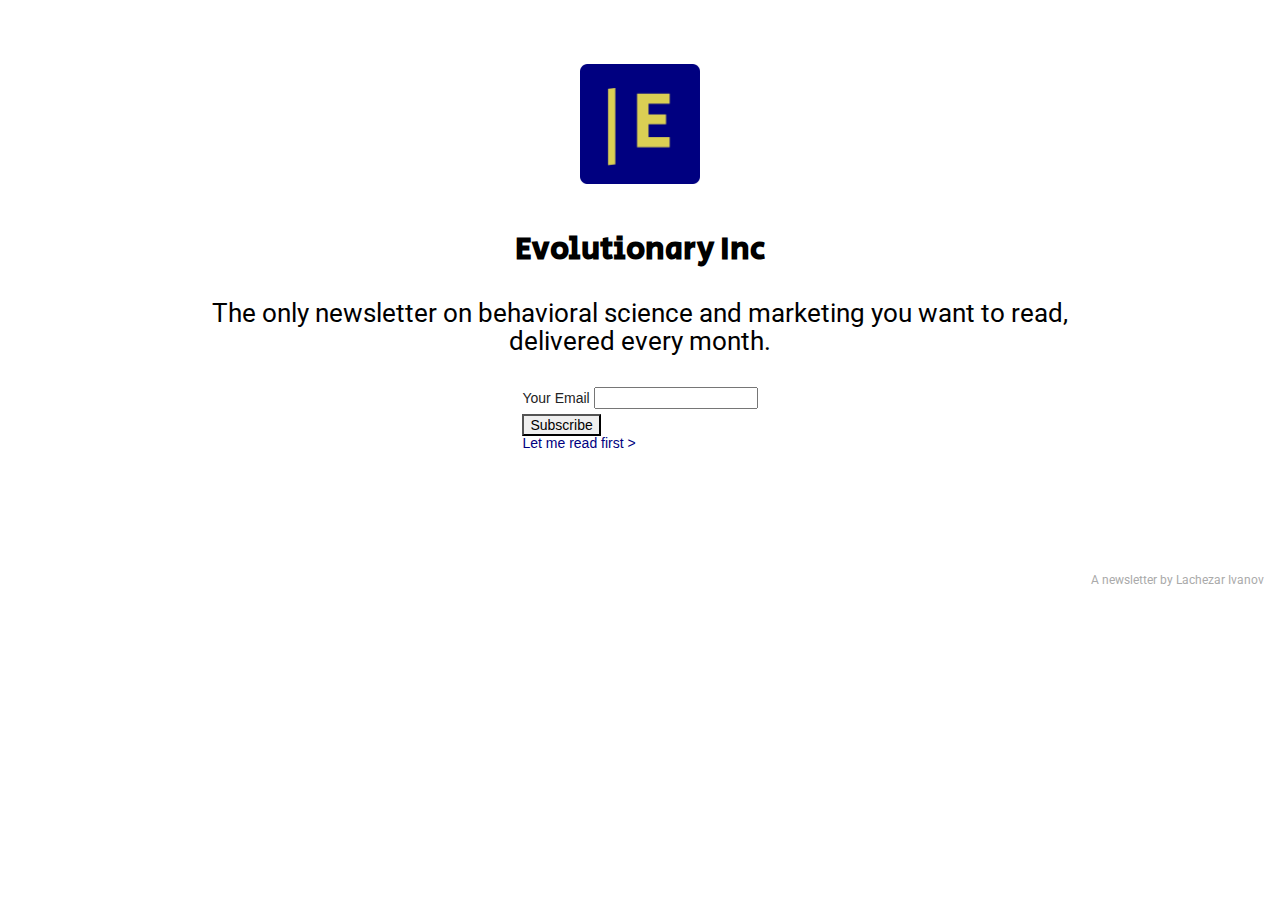
==== index.html @ c0e6daf4 "Update index.html" ====
<!DOCTYPE html>
<html  >
<head>
  
  <meta charset="UTF-8">
  <meta http-equiv="X-UA-Compatible" content="IE=edge">
  <meta name="viewport" content="width=device-width, initial-scale=1, minimum-scale=1">
  <link rel="shortcut icon" href="assets/images/evolutionary-inc-logo-500x500-128x128.png" type="image/x-icon">
  <meta name="description" content="The only newsletter on behavioral science and marketing you want to read, delivered every month.">
  
  
  <title>Evolutionary Inc</title>
  <link rel="stylesheet" href="assets/tether/tether.min.css">
  <link rel="stylesheet" href="assets/bootstrap/css/bootstrap.min.css">
  <link rel="stylesheet" href="assets/bootstrap/css/bootstrap-grid.min.css">
  <link rel="stylesheet" href="assets/bootstrap/css/bootstrap-reboot.min.css">
  <link rel="stylesheet" href="assets/theme/css/style.css">
  <link rel="preload" href="https://fonts.googleapis.com/css?family=Secular+One:400&display=swap" as="style" onload="this.onload=null;this.rel='stylesheet'">
  <noscript><link rel="stylesheet" href="https://fonts.googleapis.com/css?family=Secular+One:400&display=swap"></noscript>
  <link rel="preload" href="https://fonts.googleapis.com/css?family=Roboto:100,100i,300,300i,400,400i,500,500i,700,700i,900,900i&display=swap" as="style" onload="this.onload=null;this.rel='stylesheet'">
  <noscript><link rel="stylesheet" href="https://fonts.googleapis.com/css?family=Roboto:100,100i,300,300i,400,400i,500,500i,700,700i,900,900i&display=swap"></noscript>
  <link rel="preload" as="style" href="assets/mobirise/css/mbr-additional.css"><link rel="stylesheet" href="assets/mobirise/css/mbr-additional.css" type="text/css">
  
  
  
  
</head>
<body>

<!-- Analytics -->
<script>
  (function(i,s,o,g,r,a,m){i['GoogleAnalyticsObject']=r;i[r]=i[r]||function(){
  (i[r].q=i[r].q||[]).push(arguments)},i[r].l=1*new Date();a=s.createElement(o),
  m=s.getElementsByTagName(o)[0];a.async=1;a.src=g;m.parentNode.insertBefore(a,m)
  })(window,document,'script','https://www.google-analytics.com/analytics.js','ga');

  ga('create', 'UA-76173219-5', 'auto');
  ga('send', 'pageview');

</script>
<!-- /Analytics -->


  
  <section class="clients1 cid-sAMjJpUaIg" id="clients1-v">
    
    <div class="images-container container">
        <div class="mbr-section-head">
            
            
            
        </div>
        <div class="row justify-content-center mt-4">
            <div class="col-md-3 card">
                <img src="assets/images/evolutionary-inc-logo-500x500-round-500x500.png" alt="">
            </div>
            
            
            
            
            
            
            
        </div>
    </div>
</section>

<section class="content4 cid-sAM2IaJgY8" id="content4-d">
    
    
    <div class="container">
        <div class="row justify-content-center">
            <div class="title col-md-12 col-lg-10">
                <h3 class="mbr-section-title mbr-fonts-style align-center mb-4 display-1"><strong>Evolutionary Inc</strong></h3>
                <h4 class="mbr-section-subtitle align-center mbr-fonts-style mb-4 display-2">The only newsletter on behavioral science and marketing you want to read, delivered every month.</h4>
                
            </div>
        </div>
    </div>
</section>

<section class="mbr-section article content1 cid-sAMYV2qvBv" id="custom-html-10">

     

    <div class="container">
        <div class="media-container-row">
            <div class="mbr-text col-xs-9">
                
                <!-- Begin Mailchimp Signup Form -->
<link href="//cdn-images.mailchimp.com/embedcode/classic-10_7.css" rel="stylesheet" type="text/css">
<style type="text/css">
	#mc_embed_signup{background:#fff; clear:left; font:14px Helvetica,Arial,sans-serif; }
	/* Add your own Mailchimp form style overrides in your site stylesheet or in this style block.
	   We recommend moving this block and the preceding CSS link to the HEAD of your HTML file. */
</style>
<div id="mc_embed_signup">
<form action="https://evolutionaryinc.us5.list-manage.com/subscribe/post?u=125aa6c55d08ad161ddee494c&amp;id=80b6110b07" method="post" id="mc-embedded-subscribe-form" name="mc-embedded-subscribe-form" class="validate" target="_blank" novalidate="">
    <div id="mc_embed_signup_scroll">
	
<div class="mc-field-group">
	<label for="mce-EMAIL">Your Email</label>
	<input type="email" value="" name="EMAIL" class="required email" id="mce-EMAIL">
</div>

<div id="mce-responses" class="clear">
		<div class="response" id="mce-error-response" style="display:none"></div>
		<div class="response" id="mce-success-response" style="display:none"></div>
	</div>    <!-- real people should not fill this in and expect good things - do not remove this or risk form bot signups-->
    <div style="position: absolute; left: -5000px;" aria-hidden="true"><input type="text" name="b_125aa6c55d08ad161ddee494c_80b6110b07" tabindex="-1" value=""></div>
    <div class="clear"><input type="submit" value="Subscribe" name="subscribe" id="mc-embedded-subscribe" class="button"></div>
    </div>

<p><a href="https://us5.campaign-archive.com/home/?u=125aa6c55d08ad161ddee494c&id=80b6110b07" title="Let me read first">Let me read first ></a></p>

</form>
</div>

<!--End mc_embed_signup-->
                
            </div>
        </div>
    </div>
</section><section style="background-color: #fff; font-family: -apple-system, BlinkMacSystemFont, 'Segoe UI', 'Roboto', 'Helvetica Neue', Arial, sans-serif; color:#aaa; font-size:12px; padding: 0; align-items: center; display: flex;"><a href="https://mobirise.site/c" style="flex: 1 1; height: 3rem; padding-left: 1rem;"></a><p style="flex: 0 0 auto; margin:0; padding-right:1rem;">A newsletter by <a href="http://lachezarivanov.com/" style="color:#aaa;">Lachezar Ivanov</a></p></section><script src="assets/web/assets/jquery/jquery.min.js"></script>  <script src="assets/popper/popper.min.js"></script>  <script src="assets/tether/tether.min.js"></script>  <script src="assets/bootstrap/js/bootstrap.min.js"></script>  <script src="assets/smoothscroll/smooth-scroll.js"></script>  <script src="assets/theme/js/script.js"></script>  
  
  
</body>
</html>
---- assets/theme/css/style.css ----
@charset "UTF-8";
section {
  background-color: #ffffff;
}

body {
  font-style: normal;
  line-height: 1.5;
  font-weight: 400;
  color: #232323;
  position: relative;
}

section,
.container,
.container-fluid {
  position: relative;
  word-wrap: break-word;
}

a.mbr-iconfont:hover {
  text-decoration: none;
}

.article .lead p,
.article .lead ul,
.article .lead ol,
.article .lead pre,
.article .lead blockquote {
  margin-bottom: 0;
}

a {
  font-style: normal;
  font-weight: 400;
  cursor: pointer;
}
a, a:hover {
  text-decoration: none;
}

.mbr-section-title {
  font-style: normal;
  line-height: 1.3;
}

.mbr-section-subtitle {
  line-height: 1.3;
}

.mbr-text {
  font-style: normal;
  line-height: 1.7;
}

h1,
h2,
h3,
h4,
h5,
h6,
.display-1,
.display-2,
.display-4,
.display-5,
.display-7,
span,
p,
a {
  line-height: 1;
  word-break: break-word;
  word-wrap: break-word;
  font-weight: 400;
}

b,
strong {
  font-weight: bold;
}

input:-webkit-autofill, input:-webkit-autofill:hover, input:-webkit-autofill:focus, input:-webkit-autofill:active {
  transition-delay: 9999s;
  -webkit-transition-property: background-color, color;
  transition-property: background-color, color;
}

textarea[type=hidden] {
  display: none;
}

section {
  background-position: 50% 50%;
  background-repeat: no-repeat;
  background-size: cover;
}
section .mbr-background-video,
section .mbr-background-video-preview {
  position: absolute;
  bottom: 0;
  left: 0;
  right: 0;
  top: 0;
}

.hidden {
  visibility: hidden;
}

.mbr-z-index20 {
  z-index: 20;
}

/*! Base colors */
.mbr-white {
  color: #ffffff;
}

.mbr-black {
  color: #111111;
}

.mbr-bg-white {
  background-color: #ffffff;
}

.mbr-bg-black {
  background-color: #000000;
}

/*! Text-aligns */
.align-left {
  text-align: left;
}

.align-center {
  text-align: center;
}

.align-right {
  text-align: right;
}

/*! Font-weight  */
.mbr-light {
  font-weight: 300;
}

.mbr-regular {
  font-weight: 400;
}

.mbr-semibold {
  font-weight: 500;
}

.mbr-bold {
  font-weight: 700;
}

/*! Media  */
.media-content {
  flex-basis: 100%;
}

.media-container-row {
  display: flex;
  flex-direction: row;
  flex-wrap: wrap;
  justify-content: center;
  align-content: center;
  align-items: start;
}
.media-container-row .media-size-item {
  width: 400px;
}

.media-container-column {
  display: flex;
  flex-direction: column;
  flex-wrap: wrap;
  justify-content: center;
  align-content: center;
  align-items: stretch;
}
.media-container-column > * {
  width: 100%;
}

@media (min-width: 992px) {
  .media-container-row {
    flex-wrap: nowrap;
  }
}
figure {
  margin-bottom: 0;
  overflow: hidden;
}

figure[mbr-media-size] {
  transition: width 0.1s;
}

img,
iframe {
  display: block;
  width: 100%;
}

.card {
  background-color: transparent;
  border: none;
}

.card-box {
  width: 100%;
}

.card-img {
  text-align: center;
  flex-shrink: 0;
  -webkit-flex-shrink: 0;
}

.media {
  max-width: 100%;
  margin: 0 auto;
}

.mbr-figure {
  align-self: center;
}

.media-container > div {
  max-width: 100%;
}

.mbr-figure img,
.card-img img {
  width: 100%;
}

@media (max-width: 991px) {
  .media-size-item {
    width: auto !important;
  }

  .media {
    width: auto;
  }

  .mbr-figure {
    width: 100% !important;
  }
}
/*! Buttons */
.mbr-section-btn {
  margin-left: -0.6rem;
  margin-right: -0.6rem;
  font-size: 0;
}

.btn {
  font-weight: 600;
  border-width: 1px;
  font-style: normal;
  margin: 0.6rem 0.6rem;
  white-space: normal;
  transition: all 0.2s ease-in-out;
  display: inline-flex;
  align-items: center;
  justify-content: center;
  word-break: break-word;
}

.btn-sm {
  font-weight: 600;
  letter-spacing: 0px;
  transition: all 0.3s ease-in-out;
}

.btn-md {
  font-weight: 600;
  letter-spacing: 0px;
  transition: all 0.3s ease-in-out;
}

.btn-lg {
  font-weight: 600;
  letter-spacing: 0px;
  transition: all 0.3s ease-in-out;
}

.btn-form {
  margin: 0;
}
.btn-form:hover {
  cursor: pointer;
}

nav .mbr-section-btn {
  margin-left: 0rem;
  margin-right: 0rem;
}

/*! Btn icon margin */
.btn .mbr-iconfont,
.btn.btn-sm .mbr-iconfont {
  order: 1;
  cursor: pointer;
  margin-left: 0.5rem;
  vertical-align: sub;
}

.btn.btn-md .mbr-iconfont,
.btn.btn-md .mbr-iconfont {
  margin-left: 0.8rem;
}

.mbr-regular {
  font-weight: 400;
}

.mbr-semibold {
  font-weight: 500;
}

.mbr-bold {
  font-weight: 700;
}

[type=submit] {
  -webkit-appearance: none;
}

/*! Full-screen */
.mbr-fullscreen .mbr-overlay {
  min-height: 100vh;
}

.mbr-fullscreen {
  display: flex;
  display: -moz-flex;
  display: -ms-flex;
  display: -o-flex;
  align-items: center;
  min-height: 100vh;
  padding-top: 3rem;
  padding-bottom: 3rem;
}

/*! Map */
.map {
  height: 25rem;
  position: relative;
}
.map iframe {
  width: 100%;
  height: 100%;
}

/*! Scroll to top arrow */
.mbr-arrow-up {
  bottom: 25px;
  right: 90px;
  position: fixed;
  text-align: right;
  z-index: 5000;
  color: #ffffff;
  font-size: 22px;
}

.mbr-arrow-up a {
  background: rgba(0, 0, 0, 0.2);
  border-radius: 50%;
  color: #fff;
  display: inline-block;
  height: 60px;
  width: 60px;
  border: 2px solid #fff;
  outline-style: none !important;
  position: relative;
  text-decoration: none;
  transition: all 0.3s ease-in-out;
  cursor: pointer;
  text-align: center;
}
.mbr-arrow-up a:hover {
  background-color: rgba(0, 0, 0, 0.4);
}
.mbr-arrow-up a i {
  line-height: 60px;
}

.mbr-arrow-up-icon {
  display: block;
  color: #fff;
}

.mbr-arrow-up-icon::before {
  content: "›";
  display: inline-block;
  font-family: serif;
  font-size: 22px;
  line-height: 1;
  font-style: normal;
  position: relative;
  top: 6px;
  left: -4px;
  transform: rotate(-90deg);
}

/*! Arrow Down */
.mbr-arrow {
  position: absolute;
  bottom: 45px;
  left: 50%;
  width: 60px;
  height: 60px;
  cursor: pointer;
  background-color: rgba(80, 80, 80, 0.5);
  border-radius: 50%;
  transform: translateX(-50%);
}
@media (max-width: 767px) {
  .mbr-arrow {
    display: none;
  }
}
.mbr-arrow > a {
  display: inline-block;
  text-decoration: none;
  outline-style: none;
  -webkit-animation: arrowdown 1.7s ease-in-out infinite;
          animation: arrowdown 1.7s ease-in-out infinite;
  color: #ffffff;
}
.mbr-arrow > a > i {
  position: absolute;
  top: -2px;
  left: 15px;
  font-size: 2rem;
}

#scrollToTop a i::before {
  content: "";
  position: absolute;
  display: block;
  border-bottom: 2.5px solid #fff;
  border-left: 2.5px solid #fff;
  width: 27.8%;
  height: 27.8%;
  left: 50%;
  top: 51%;
  transform: translateY(-30%) translateX(-50%) rotate(135deg);
}

@keyframes arrowdown {
  0% {
    transform: translateY(0px);
  }
  50% {
    transform: translateY(-5px);
  }
  100% {
    transform: translateY(0px);
  }
}
@-webkit-keyframes arrowdown {
  0% {
    transform: translateY(0px);
  }
  50% {
    transform: translateY(-5px);
  }
  100% {
    transform: translateY(0px);
  }
}
@media (max-width: 500px) {
  .mbr-arrow-up {
    left: 0;
    right: 0;
    text-align: center;
  }
}
/*Gradients animation*/
@keyframes gradient-animation {
  from {
    background-position: 0% 100%;
    -webkit-animation-timing-function: ease-in-out;
            animation-timing-function: ease-in-out;
  }
  to {
    background-position: 100% 0%;
    -webkit-animation-timing-function: ease-in-out;
            animation-timing-function: ease-in-out;
  }
}
@-webkit-keyframes gradient-animation {
  from {
    background-position: 0% 100%;
    -webkit-animation-timing-function: ease-in-out;
            animation-timing-function: ease-in-out;
  }
  to {
    background-position: 100% 0%;
    -webkit-animation-timing-function: ease-in-out;
            animation-timing-function: ease-in-out;
  }
}
.bg-gradient {
  background-size: 200% 200%;
  animation: gradient-animation 5s infinite alternate;
  -webkit-animation: gradient-animation 5s infinite alternate;
}

.menu .navbar-brand {
  display: -webkit-flex;
}
.menu .navbar-brand span {
  display: flex;
  display: -webkit-flex;
}
.menu .navbar-brand .navbar-caption-wrap {
  display: -webkit-flex;
}
.menu .navbar-brand .navbar-logo img {
  display: -webkit-flex;
  width: auto;
}
@media (min-width: 768px) and (max-width: 991px) {
  .menu .navbar-toggleable-sm .navbar-nav {
    display: -ms-flexbox;
  }
}
@media (max-width: 991px) {
  .menu .navbar-collapse {
    max-height: 93.5vh;
  }
  .menu .navbar-collapse.show {
    overflow: auto;
  }
}
@media (min-width: 992px) {
  .menu .navbar-nav.nav-dropdown {
    display: -webkit-flex;
  }
  .menu .navbar-toggleable-sm .navbar-collapse {
    display: -webkit-flex !important;
  }
  .menu .collapsed .navbar-collapse {
    max-height: 93.5vh;
  }
  .menu .collapsed .navbar-collapse.show {
    overflow: auto;
  }
}
@media (max-width: 767px) {
  .menu .navbar-collapse {
    max-height: 80vh;
  }
}

.nav-link .mbr-iconfont {
  margin-right: 0.5rem;
}

.navbar {
  display: -webkit-flex;
  -webkit-flex-wrap: wrap;
  -webkit-align-items: center;
  -webkit-justify-content: space-between;
}

.navbar-collapse {
  -webkit-flex-basis: 100%;
  -webkit-flex-grow: 1;
  -webkit-align-items: center;
}

.nav-dropdown .link {
  padding: 0.667em 1.667em !important;
  margin: 0 !important;
}

.nav {
  display: -webkit-flex;
  -webkit-flex-wrap: wrap;
}

.row {
  display: -webkit-flex;
  -webkit-flex-wrap: wrap;
}

.justify-content-center {
  -webkit-justify-content: center;
}

.form-inline {
  display: -webkit-flex;
}

.card-wrapper {
  -webkit-flex: 1;
}

.carousel-control {
  z-index: 10;
  display: -webkit-flex;
}

.carousel-controls {
  display: -webkit-flex;
}

.media {
  display: -webkit-flex;
}

.form-group:focus {
  outline: none;
}

.jq-selectbox__select {
  padding: 7px 0;
  position: relative;
}

.jq-selectbox__dropdown {
  overflow: hidden;
  border-radius: 10px;
  position: absolute;
  top: 100%;
  left: 0 !important;
  width: 100% !important;
}

.jq-selectbox__trigger-arrow {
  right: 0;
  transform: translateY(-50%);
}

.jq-selectbox li {
  padding: 1.07em 0.5em;
}

input[type=range] {
  padding-left: 0 !important;
  padding-right: 0 !important;
}

.modal-dialog,
.modal-content {
  height: 100%;
}

.modal-dialog .carousel-inner {
  height: calc(100vh - 1.75rem);
}
@media (max-width: 575px) {
  .modal-dialog .carousel-inner {
    height: calc(100vh - 1rem);
  }
}

.carousel-item {
  text-align: center;
}

.carousel-item img {
  margin: auto;
}

.navbar-toggler {
  align-self: flex-start;
  padding: 0.25rem 0.75rem;
  font-size: 1.25rem;
  line-height: 1;
  background: transparent;
  border: 1px solid transparent;
  border-radius: 0.25rem;
}

.navbar-toggler:focus,
.navbar-toggler:hover {
  text-decoration: none;
}

.navbar-toggler-icon {
  display: inline-block;
  width: 1.5em;
  height: 1.5em;
  vertical-align: middle;
  content: "";
  background: no-repeat center center;
  background-size: 100% 100%;
}

.navbar-toggler-left {
  position: absolute;
  left: 1rem;
}

.navbar-toggler-right {
  position: absolute;
  right: 1rem;
}

.card-img {
  width: auto;
}

.menu .navbar.collapsed:not(.beta-menu) {
  flex-direction: column;
}

.carousel-item.active,
.carousel-item-next,
.carousel-item-prev {
  display: flex;
}

.note-air-layout .dropup .dropdown-menu,
.note-air-layout .navbar-fixed-bottom .dropdown .dropdown-menu {
  bottom: initial !important;
}

html,
body {
  height: auto;
  min-height: 100vh;
}

.dropup .dropdown-toggle::after {
  display: none;
}

.form-asterisk {
  font-family: initial;
  position: absolute;
  top: -2px;
  font-weight: normal;
}

.form-control-label {
  position: relative;
  cursor: pointer;
  margin-bottom: 0.357em;
  padding: 0;
}

.alert {
  color: #ffffff;
  border-radius: 0;
  border: 0;
  font-size: 1.1rem;
  line-height: 1.5;
  margin-bottom: 1.875rem;
  padding: 1.25rem;
  position: relative;
  text-align: center;
}
.alert.alert-form::after {
  background-color: inherit;
  bottom: -7px;
  content: "";
  display: block;
  height: 14px;
  left: 50%;
  margin-left: -7px;
  position: absolute;
  transform: rotate(45deg);
  width: 14px;
}

.form-control {
  background-color: #ffffff;
  background-clip: border-box;
  color: #232323;
  line-height: 1rem !important;
  height: auto;
  padding: 0.6rem 1.2rem;
  transition: border-color 0.25s ease 0s;
  border: 1px solid transparent !important;
  border-radius: 4px;
  box-shadow: rgba(0, 0, 0, 0.07) 0px 1px 1px 0px, rgba(0, 0, 0, 0.07) 0px 1px 3px 0px, rgba(0, 0, 0, 0.03) 0px 0px 0px 1px;
}
.form-active .form-control:invalid {
  border-color: red;
}

form .row {
  margin-left: -0.6rem;
  margin-right: -0.6rem;
}
form .row [class*=col] {
  padding-left: 0.6rem;
  padding-right: 0.6rem;
}

form .mbr-section-btn {
  margin: 0;
  padding-left: 0.6rem;
  padding-right: 0.6rem;
}

form .btn {
  display: flex;
  padding: 0.6rem 1.2rem;
  margin: 0;
}

form .form-check-input {
  margin-top: 0.5;
}

textarea.form-control {
  line-height: 1.5rem !important;
}

.form-group {
  margin-bottom: 1.2rem;
}

.form-control,
form .btn {
  min-height: 48px;
}

.gdpr-block label span.textGDPR input[name=gdpr] {
  top: 7px;
}

.form-control:focus {
  box-shadow: none;
}

:focus {
  outline: none;
}

.mbr-overlay {
  background-color: #000;
  bottom: 0;
  left: 0;
  opacity: 0.5;
  position: absolute;
  right: 0;
  top: 0;
  z-index: 0;
  pointer-events: none;
}

blockquote {
  font-style: italic;
  padding: 3rem;
  font-size: 1.09rem;
  position: relative;
  border-left: 3px solid;
}

ul,
ol,
pre,
blockquote {
  margin-bottom: 2.3125rem;
}

.mt-4 {
  margin-top: 2rem !important;
}

.mb-4 {
  margin-bottom: 2rem !important;
}

@media (min-width: 992px) {
  .container {
    padding-left: 16px;
    padding-right: 16px;
  }

  .row {
    margin-left: -16px;
    margin-right: -16px;
  }
  .row > [class*=col] {
    padding-left: 16px;
    padding-right: 16px;
  }
}
@media (min-width: 768px) {
  .container-fluid {
    padding-left: 32px;
    padding-right: 32px;
  }
}
@media (min-width: 768px) and (max-width: 991px) {
  .mbr-container {
    padding-left: 32px;
    padding-right: 32px;
  }
}
@media (max-width: 767px) {
  .mbr-container {
    padding-left: 16px;
    padding-right: 16px;
  }
}
.card-wrapper,
.item-wrapper {
  overflow: hidden;
}

.app-video-wrapper > img {
  opacity: 1;
}.engine {
	position: absolute;
	text-indent: -2400px;
	text-align: center;
	padding: 0;
	top: 0;
	left: -2400px;
}
---- assets/mobirise/css/mbr-additional.css ----
body {
  font-family: Jost;
}
.display-1 {
  font-family: 'Secular One', sans-serif;
  font-size: 2rem;
  line-height: 1.1;
}
.display-1 > .mbr-iconfont {
  font-size: 2.5rem;
}
.display-2 {
  font-family: 'Roboto', sans-serif;
  font-size: 1.6rem;
  line-height: 1.1;
}
.display-2 > .mbr-iconfont {
  font-size: 2rem;
}
.display-4 {
  font-family: 'Roboto', sans-serif;
  font-size: 1rem;
  line-height: 1.5;
}
.display-4 > .mbr-iconfont {
  font-size: 1.25rem;
}
.display-5 {
  font-family: 'Roboto', sans-serif;
  font-size: 1.2rem;
  line-height: 1.5;
}
.display-5 > .mbr-iconfont {
  font-size: 1.5rem;
}
.display-7 {
  font-family: 'Roboto', sans-serif;
  font-size: 1.2rem;
  line-height: 1.5;
}
.display-7 > .mbr-iconfont {
  font-size: 1.5rem;
}
/* ---- Fluid typography for mobile devices ---- */
/* 1.4 - font scale ratio ( bootstrap == 1.42857 ) */
/* 100vw - current viewport width */
/* (48 - 20)  48 == 48rem == 768px, 20 == 20rem == 320px(minimal supported viewport) */
/* 0.65 - min scale variable, may vary */
@media (max-width: 992px) {
  .display-1 {
    font-size: 1.6rem;
  }
}
@media (max-width: 768px) {
  .display-1 {
    font-size: 1.4rem;
    font-size: calc( 1.35rem + (2 - 1.35) * ((100vw - 20rem) / (48 - 20)));
    line-height: calc( 1.1 * (1.35rem + (2 - 1.35) * ((100vw - 20rem) / (48 - 20))));
  }
  .display-2 {
    font-size: 1.28rem;
    font-size: calc( 1.21rem + (1.6 - 1.21) * ((100vw - 20rem) / (48 - 20)));
    line-height: calc( 1.3 * (1.21rem + (1.6 - 1.21) * ((100vw - 20rem) / (48 - 20))));
  }
  .display-4 {
    font-size: 0.8rem;
    font-size: calc( 1rem + (1 - 1) * ((100vw - 20rem) / (48 - 20)));
    line-height: calc( 1.4 * (1rem + (1 - 1) * ((100vw - 20rem) / (48 - 20))));
  }
  .display-5 {
    font-size: 0.96rem;
    font-size: calc( 1.07rem + (1.2 - 1.07) * ((100vw - 20rem) / (48 - 20)));
    line-height: calc( 1.4 * (1.07rem + (1.2 - 1.07) * ((100vw - 20rem) / (48 - 20))));
  }
  .display-7 {
    font-size: 0.96rem;
    font-size: calc( 1.07rem + (1.2 - 1.07) * ((100vw - 20rem) / (48 - 20)));
    line-height: calc( 1.4 * (1.07rem + (1.2 - 1.07) * ((100vw - 20rem) / (48 - 20))));
  }
}
/* Buttons */
.btn {
  padding: 0.6rem 1.2rem;
  border-radius: 4px;
}
.btn-sm {
  padding: 0.6rem 1.2rem;
  border-radius: 4px;
}
.btn-md {
  padding: 0.6rem 1.2rem;
  border-radius: 4px;
}
.btn-lg {
  padding: 1rem 2.6rem;
  border-radius: 4px;
}
.bg-primary {
  background-color: #000080 !important;
}
.bg-success {
  background-color: #800040 !important;
}
.bg-info {
  background-color: #008040 !important;
}
.bg-warning {
  background-color: #ffe161 !important;
}
.bg-danger {
  background-color: #ff9966 !important;
}
.btn-primary,
.btn-primary:active {
  background-color: #000080 !important;
  border-color: #000080 !important;
  color: #ffffff !important;
  box-shadow: 0 2px 2px 0 rgba(0, 0, 0, 0.2);
}
.btn-primary:hover,
.btn-primary:focus,
.btn-primary.focus,
.btn-primary.active {
  color: #ffffff !important;
  background-color: #000029 !important;
  border-color: #000029 !important;
  box-shadow: 0 2px 5px 0 rgba(0, 0, 0, 0.2);
}
.btn-primary.disabled,
.btn-primary:disabled {
  color: #ffffff !important;
  background-color: #000029 !important;
  border-color: #000029 !important;
}
.btn-secondary,
.btn-secondary:active {
  background-color: #dacf54 !important;
  border-color: #dacf54 !important;
  color: #272408 !important;
  box-shadow: 0 2px 2px 0 rgba(0, 0, 0, 0.2);
}
.btn-secondary:hover,
.btn-secondary:focus,
.btn-secondary.focus,
.btn-secondary.active {
  color: #ffffff !important;
  background-color: #b1a626 !important;
  border-color: #b1a626 !important;
  box-shadow: 0 2px 5px 0 rgba(0, 0, 0, 0.2);
}
.btn-secondary.disabled,
.btn-secondary:disabled {
  color: #272408 !important;
  background-color: #b1a626 !important;
  border-color: #b1a626 !important;
}
.btn-info,
.btn-info:active {
  background-color: #008040 !important;
  border-color: #008040 !important;
  color: #ffffff !important;
  box-shadow: 0 2px 2px 0 rgba(0, 0, 0, 0.2);
}
.btn-info:hover,
.btn-info:focus,
.btn-info.focus,
.btn-info.active {
  color: #ffffff !important;
  background-color: #002915 !important;
  border-color: #002915 !important;
  box-shadow: 0 2px 5px 0 rgba(0, 0, 0, 0.2);
}
.btn-info.disabled,
.btn-info:disabled {
  color: #ffffff !important;
  background-color: #002915 !important;
  border-color: #002915 !important;
}
.btn-success,
.btn-success:active {
  background-color: #800040 !important;
  border-color: #800040 !important;
  color: #ffffff !important;
  box-shadow: 0 2px 2px 0 rgba(0, 0, 0, 0.2);
}
.btn-success:hover,
.btn-success:focus,
.btn-success.focus,
.btn-success.active {
  color: #ffffff !important;
  background-color: #290015 !important;
  border-color: #290015 !important;
  box-shadow: 0 2px 5px 0 rgba(0, 0, 0, 0.2);
}
.btn-success.disabled,
.btn-success:disabled {
  color: #ffffff !important;
  background-color: #290015 !important;
  border-color: #290015 !important;
}
.btn-warning,
.btn-warning:active {
  background-color: #ffe161 !important;
  border-color: #ffe161 !important;
  color: #614f00 !important;
  box-shadow: 0 2px 2px 0 rgba(0, 0, 0, 0.2);
}
.btn-warning:hover,
.btn-warning:focus,
.btn-warning.focus,
.btn-warning.active {
  color: #0a0800 !important;
  background-color: #ffd10a !important;
  border-color: #ffd10a !important;
  box-shadow: 0 2px 5px 0 rgba(0, 0, 0, 0.2);
}
.btn-warning.disabled,
.btn-warning:disabled {
  color: #614f00 !important;
  background-color: #ffd10a !important;
  border-color: #ffd10a !important;
}
.btn-danger,
.btn-danger:active {
  background-color: #ff9966 !important;
  border-color: #ff9966 !important;
  color: #ffffff !important;
  box-shadow: 0 2px 2px 0 rgba(0, 0, 0, 0.2);
}
.btn-danger:hover,
.btn-danger:focus,
.btn-danger.focus,
.btn-danger.active {
  color: #ffffff !important;
  background-color: #ff5f0f !important;
  border-color: #ff5f0f !important;
  box-shadow: 0 2px 5px 0 rgba(0, 0, 0, 0.2);
}
.btn-danger.disabled,
.btn-danger:disabled {
  color: #ffffff !important;
  background-color: #ff5f0f !important;
  border-color: #ff5f0f !important;
}
.btn-white,
.btn-white:active {
  background-color: #fafafa !important;
  border-color: #fafafa !important;
  color: #7a7a7a !important;
  box-shadow: 0 2px 2px 0 rgba(0, 0, 0, 0.2);
}
.btn-white:hover,
.btn-white:focus,
.btn-white.focus,
.btn-white.active {
  color: #4f4f4f !important;
  background-color: #cfcfcf !important;
  border-color: #cfcfcf !important;
  box-shadow: 0 2px 5px 0 rgba(0, 0, 0, 0.2);
}
.btn-white.disabled,
.btn-white:disabled {
  color: #7a7a7a !important;
  background-color: #cfcfcf !important;
  border-color: #cfcfcf !important;
}
.btn-black,
.btn-black:active {
  background-color: #232323 !important;
  border-color: #232323 !important;
  color: #ffffff !important;
  box-shadow: 0 2px 2px 0 rgba(0, 0, 0, 0.2);
}
.btn-black:hover,
.btn-black:focus,
.btn-black.focus,
.btn-black.active {
  color: #ffffff !important;
  background-color: #000000 !important;
  border-color: #000000 !important;
  box-shadow: 0 2px 5px 0 rgba(0, 0, 0, 0.2);
}
.btn-black.disabled,
.btn-black:disabled {
  color: #ffffff !important;
  background-color: #000000 !important;
  border-color: #000000 !important;
}
.btn-primary-outline,
.btn-primary-outline:active {
  background-color: transparent !important;
  border-color: transparent;
  color: #000080;
}
.btn-primary-outline:hover,
.btn-primary-outline:focus,
.btn-primary-outline.focus,
.btn-primary-outline.active {
  color: #000029 !important;
  background-color: transparent!important;
  border-color: transparent!important;
  box-shadow: none!important;
}
.btn-primary-outline.disabled,
.btn-primary-outline:disabled {
  color: #ffffff !important;
  background-color: #000080 !important;
  border-color: #000080 !important;
}
.btn-secondary-outline,
.btn-secondary-outline:active {
  background-color: transparent !important;
  border-color: transparent;
  color: #dacf54;
}
.btn-secondary-outline:hover,
.btn-secondary-outline:focus,
.btn-secondary-outline.focus,
.btn-secondary-outline.active {
  color: #b1a626 !important;
  background-color: transparent!important;
  border-color: transparent!important;
  box-shadow: none!important;
}
.btn-secondary-outline.disabled,
.btn-secondary-outline:disabled {
  color: #272408 !important;
  background-color: #dacf54 !important;
  border-color: #dacf54 !important;
}
.btn-info-outline,
.btn-info-outline:active {
  background-color: transparent !important;
  border-color: transparent;
  color: #008040;
}
.btn-info-outline:hover,
.btn-info-outline:focus,
.btn-info-outline.focus,
.btn-info-outline.active {
  color: #002915 !important;
  background-color: transparent!important;
  border-color: transparent!important;
  box-shadow: none!important;
}
.btn-info-outline.disabled,
.btn-info-outline:disabled {
  color: #ffffff !important;
  background-color: #008040 !important;
  border-color: #008040 !important;
}
.btn-success-outline,
.btn-success-outline:active {
  background-color: transparent !important;
  border-color: transparent;
  color: #800040;
}
.btn-success-outline:hover,
.btn-success-outline:focus,
.btn-success-outline.focus,
.btn-success-outline.active {
  color: #290015 !important;
  background-color: transparent!important;
  border-color: transparent!important;
  box-shadow: none!important;
}
.btn-success-outline.disabled,
.btn-success-outline:disabled {
  color: #ffffff !important;
  background-color: #800040 !important;
  border-color: #800040 !important;
}
.btn-warning-outline,
.btn-warning-outline:active {
  background-color: transparent !important;
  border-color: transparent;
  color: #ffe161;
}
.btn-warning-outline:hover,
.btn-warning-outline:focus,
.btn-warning-outline.focus,
.btn-warning-outline.active {
  color: #ffd10a !important;
  background-color: transparent!important;
  border-color: transparent!important;
  box-shadow: none!important;
}
.btn-warning-outline.disabled,
.btn-warning-outline:disabled {
  color: #614f00 !important;
  background-color: #ffe161 !important;
  border-color: #ffe161 !important;
}
.btn-danger-outline,
.btn-danger-outline:active {
  background-color: transparent !important;
  border-color: transparent;
  color: #ff9966;
}
.btn-danger-outline:hover,
.btn-danger-outline:focus,
.btn-danger-outline.focus,
.btn-danger-outline.active {
  color: #ff5f0f !important;
  background-color: transparent!important;
  border-color: transparent!important;
  box-shadow: none!important;
}
.btn-danger-outline.disabled,
.btn-danger-outline:disabled {
  color: #ffffff !important;
  background-color: #ff9966 !important;
  border-color: #ff9966 !important;
}
.btn-black-outline,
.btn-black-outline:active {
  background-color: transparent !important;
  border-color: transparent;
  color: #232323;
}
.btn-black-outline:hover,
.btn-black-outline:focus,
.btn-black-outline.focus,
.btn-black-outline.active {
  color: #000000 !important;
  background-color: transparent!important;
  border-color: transparent!important;
  box-shadow: none!important;
}
.btn-black-outline.disabled,
.btn-black-outline:disabled {
  color: #ffffff !important;
  background-color: #232323 !important;
  border-color: #232323 !important;
}
.btn-white-outline,
.btn-white-outline:active {
  background-color: transparent !important;
  border-color: transparent;
  color: #fafafa;
}
.btn-white-outline:hover,
.btn-white-outline:focus,
.btn-white-outline.focus,
.btn-white-outline.active {
  color: #cfcfcf !important;
  background-color: transparent!important;
  border-color: transparent!important;
  box-shadow: none!important;
}
.btn-white-outline.disabled,
.btn-white-outline:disabled {
  color: #7a7a7a !important;
  background-color: #fafafa !important;
  border-color: #fafafa !important;
}
.text-primary {
  color: #000080 !important;
}
.text-secondary {
  color: #dacf54 !important;
}
.text-success {
  color: #800040 !important;
}
.text-info {
  color: #008040 !important;
}
.text-warning {
  color: #ffe161 !important;
}
.text-danger {
  color: #ff9966 !important;
}
.text-white {
  color: #fafafa !important;
}
.text-black {
  color: #232323 !important;
}
a.text-primary:hover,
a.text-primary:focus,
a.text-primary.active {
  color: #00001a !important;
}
a.text-secondary:hover,
a.text-secondary:focus,
a.text-secondary.active {
  color: #a49a24 !important;
}
a.text-success:hover,
a.text-success:focus,
a.text-success.active {
  color: #1a000d !important;
}
a.text-info:hover,
a.text-info:focus,
a.text-info.active {
  color: #001a0d !important;
}
a.text-warning:hover,
a.text-warning:focus,
a.text-warning.active {
  color: #facb00 !important;
}
a.text-danger:hover,
a.text-danger:focus,
a.text-danger.active {
  color: #ff5500 !important;
}
a.text-white:hover,
a.text-white:focus,
a.text-white.active {
  color: #c7c7c7 !important;
}
a.text-black:hover,
a.text-black:focus,
a.text-black.active {
  color: #000000 !important;
}
a[class*="text-"]:not(.nav-link):not(.dropdown-item):not([role]):not(.navbar-caption) {
  position: relative;
  background-image: transparent;
  background-size: 10000px 2px;
  background-repeat: no-repeat;
  background-position: 0px 1.2em;
  background-position: -10000px 1.2em;
}
a[class*="text-"]:not(.nav-link):not(.dropdown-item):not([role]):not(.navbar-caption):hover {
  transition: background-position 2s ease-in-out;
  background-image: linear-gradient(currentColor 50%, currentColor 50%);
  background-position: 0px 1.2em;
}
.nav-tabs .nav-link.active {
  color: #000080;
}
.nav-tabs .nav-link:not(.active) {
  color: #232323;
}
.alert-success {
  background-color: #70c770;
}
.alert-info {
  background-color: #008040;
}
.alert-warning {
  background-color: #ffe161;
}
.alert-danger {
  background-color: #ff9966;
}
.mbr-gallery-filter li.active .btn {
  background-color: #000080;
  border-color: #000080;
  color: #ffffff;
}
.mbr-gallery-filter li.active .btn:focus {
  box-shadow: none;
}
a,
a:hover {
  color: #000080;
}
.mbr-plan-header.bg-primary .mbr-plan-subtitle,
.mbr-plan-header.bg-primary .mbr-plan-price-desc {
  color: #0000ff;
}
.mbr-plan-header.bg-success .mbr-plan-subtitle,
.mbr-plan-header.bg-success .mbr-plan-price-desc {
  color: #ff0080;
}
.mbr-plan-header.bg-info .mbr-plan-subtitle,
.mbr-plan-header.bg-info .mbr-plan-price-desc {
  color: #00ff80;
}
.mbr-plan-header.bg-warning .mbr-plan-subtitle,
.mbr-plan-header.bg-warning .mbr-plan-price-desc {
  color: #ffffff;
}
.mbr-plan-header.bg-danger .mbr-plan-subtitle,
.mbr-plan-header.bg-danger .mbr-plan-price-desc {
  color: #ffffff;
}
/* Scroll to top button*/
.scrollToTop_wraper {
  display: none;
}
.form-control {
  font-family: 'Roboto', sans-serif;
  font-size: 1rem;
  line-height: 1.5;
  font-weight: 400;
}
.form-control > .mbr-iconfont {
  font-size: 1.25rem;
}
.form-control:hover,
.form-control:focus {
  box-shadow: rgba(0, 0, 0, 0.07) 0px 1px 1px 0px, rgba(0, 0, 0, 0.07) 0px 1px 3px 0px, rgba(0, 0, 0, 0.03) 0px 0px 0px 1px;
  border-color: #000080 !important;
}
.form-control:-webkit-input-placeholder {
  font-family: 'Roboto', sans-serif;
  font-size: 1rem;
  line-height: 1.5;
  font-weight: 400;
}
.form-control:-webkit-input-placeholder > .mbr-iconfont {
  font-size: 1.25rem;
}
blockquote {
  border-color: #000080;
}
/* Forms */
.jq-selectbox li:hover,
.jq-selectbox li.selected {
  background-color: #000080;
  color: #ffffff;
}
.jq-number__spin {
  transition: 0.25s ease;
}
.jq-number__spin:hover {
  border-color: #000080;
}
.jq-selectbox .jq-selectbox__trigger-arrow,
.jq-number__spin.minus:after,
.jq-number__spin.plus:after {
  transition: 0.4s;
  border-top-color: #353535;
  border-bottom-color: #353535;
}
.jq-selectbox:hover .jq-selectbox__trigger-arrow,
.jq-number__spin.minus:hover:after,
.jq-number__spin.plus:hover:after {
  border-top-color: #000080;
  border-bottom-color: #000080;
}
.xdsoft_datetimepicker .xdsoft_calendar td.xdsoft_default,
.xdsoft_datetimepicker .xdsoft_calendar td.xdsoft_current,
.xdsoft_datetimepicker .xdsoft_timepicker .xdsoft_time_box > div > div.xdsoft_current {
  color: #ffffff !important;
  background-color: #000080 !important;
  box-shadow: none !important;
}
.xdsoft_datetimepicker .xdsoft_calendar td:hover,
.xdsoft_datetimepicker .xdsoft_timepicker .xdsoft_time_box > div > div:hover {
  color: #000000 !important;
  background: #dacf54 !important;
  box-shadow: none !important;
}
.lazy-bg {
  background-image: none !important;
}
.lazy-placeholder:not(section),
.lazy-none {
  display: block;
  position: relative;
  padding-bottom: 56.25%;
  width: 100%;
  height: auto;
}
iframe.lazy-placeholder,
.lazy-placeholder:after {
  content: '';
  position: absolute;
  width: 200px;
  height: 200px;
  background: transparent no-repeat center;
  background-size: contain;
  top: 50%;
  left: 50%;
  transform: translateX(-50%) translateY(-50%);
  background-image: url("data:image/svg+xml;charset=UTF-8,%3csvg width='32' height='32' viewBox='0 0 64 64' xmlns='http://www.w3.org/2000/svg' stroke='%23000080' %3e%3cg fill='none' fill-rule='evenodd'%3e%3cg transform='translate(16 16)' stroke-width='2'%3e%3ccircle stroke-opacity='.5' cx='16' cy='16' r='16'/%3e%3cpath d='M32 16c0-9.94-8.06-16-16-16'%3e%3canimateTransform attributeName='transform' type='rotate' from='0 16 16' to='360 16 16' dur='1s' repeatCount='indefinite'/%3e%3c/path%3e%3c/g%3e%3c/g%3e%3c/svg%3e");
}
section.lazy-placeholder:after {
  opacity: 0.5;
}
body {
  overflow-x: hidden;
}
a {
  transition: color 0.6s;
}
.cid-sAMjJpUaIg {
  padding-top: 1rem;
  padding-bottom: 0rem;
  background-color: #ffffff;
}
.cid-sAMjJpUaIg img {
  width: 120px;
  margin: auto;
}
.cid-sAMjJpUaIg .card {
  transition: all 0.3s;
  height: fit-content;
  padding: 1rem 0;
  opacity: 1;
  margin-bottom: 1rem;
}
@media (min-width: 992px) {
  .cid-sAMjJpUaIg .card {
    max-width: 12.5%;
  }
}
.cid-sAM2IaJgY8 {
  padding-top: 1rem;
  padding-bottom: 0rem;
  background-color: #ffffff;
}
.cid-sAM2IaJgY8 .mbr-section-subtitle {
  color: #000000;
  text-align: center;
}
.cid-sAM2IaJgY8 .mbr-section-title {
  color: #000000;
}
.cid-sAMYV2qvBv {
  padding-top: 0px;
  padding-bottom: 90px;
  background-color: #ffffff;
}
.cid-sAMYV2qvBv .mbr-section {
  text-align: center;
  color: #fff;
}
---- assets/mobirise/css/mbr-additional.css ----
body {
  font-family: Jost;
}
.display-1 {
  font-family: 'Secular One', sans-serif;
  font-size: 2rem;
  line-height: 1.1;
}
.display-1 > .mbr-iconfont {
  font-size: 2.5rem;
}
.display-2 {
  font-family: 'Roboto', sans-serif;
  font-size: 1.6rem;
  line-height: 1.1;
}
.display-2 > .mbr-iconfont {
  font-size: 2rem;
}
.display-4 {
  font-family: 'Roboto', sans-serif;
  font-size: 1rem;
  line-height: 1.5;
}
.display-4 > .mbr-iconfont {
  font-size: 1.25rem;
}
.display-5 {
  font-family: 'Roboto', sans-serif;
  font-size: 1.2rem;
  line-height: 1.5;
}
.display-5 > .mbr-iconfont {
  font-size: 1.5rem;
}
.display-7 {
  font-family: 'Roboto', sans-serif;
  font-size: 1.2rem;
  line-height: 1.5;
}
.display-7 > .mbr-iconfont {
  font-size: 1.5rem;
}
/* ---- Fluid typography for mobile devices ---- */
/* 1.4 - font scale ratio ( bootstrap == 1.42857 ) */
/* 100vw - current viewport width */
/* (48 - 20)  48 == 48rem == 768px, 20 == 20rem == 320px(minimal supported viewport) */
/* 0.65 - min scale variable, may vary */
@media (max-width: 992px) {
  .display-1 {
    font-size: 1.6rem;
  }
}
@media (max-width: 768px) {
  .display-1 {
    font-size: 1.4rem;
    font-size: calc( 1.35rem + (2 - 1.35) * ((100vw - 20rem) / (48 - 20)));
    line-height: calc( 1.1 * (1.35rem + (2 - 1.35) * ((100vw - 20rem) / (48 - 20))));
  }
  .display-2 {
    font-size: 1.28rem;
    font-size: calc( 1.21rem + (1.6 - 1.21) * ((100vw - 20rem) / (48 - 20)));
    line-height: calc( 1.3 * (1.21rem + (1.6 - 1.21) * ((100vw - 20rem) / (48 - 20))));
  }
  .display-4 {
    font-size: 0.8rem;
    font-size: calc( 1rem + (1 - 1) * ((100vw - 20rem) / (48 - 20)));
    line-height: calc( 1.4 * (1rem + (1 - 1) * ((100vw - 20rem) / (48 - 20))));
  }
  .display-5 {
    font-size: 0.96rem;
    font-size: calc( 1.07rem + (1.2 - 1.07) * ((100vw - 20rem) / (48 - 20)));
    line-height: calc( 1.4 * (1.07rem + (1.2 - 1.07) * ((100vw - 20rem) / (48 - 20))));
  }
  .display-7 {
    font-size: 0.96rem;
    font-size: calc( 1.07rem + (1.2 - 1.07) * ((100vw - 20rem) / (48 - 20)));
    line-height: calc( 1.4 * (1.07rem + (1.2 - 1.07) * ((100vw - 20rem) / (48 - 20))));
  }
}
/* Buttons */
.btn {
  padding: 0.6rem 1.2rem;
  border-radius: 4px;
}
.btn-sm {
  padding: 0.6rem 1.2rem;
  border-radius: 4px;
}
.btn-md {
  padding: 0.6rem 1.2rem;
  border-radius: 4px;
}
.btn-lg {
  padding: 1rem 2.6rem;
  border-radius: 4px;
}
.bg-primary {
  background-color: #000080 !important;
}
.bg-success {
  background-color: #800040 !important;
}
.bg-info {
  background-color: #008040 !important;
}
.bg-warning {
  background-color: #ffe161 !important;
}
.bg-danger {
  background-color: #ff9966 !important;
}
.btn-primary,
.btn-primary:active {
  background-color: #000080 !important;
  border-color: #000080 !important;
  color: #ffffff !important;
  box-shadow: 0 2px 2px 0 rgba(0, 0, 0, 0.2);
}
.btn-primary:hover,
.btn-primary:focus,
.btn-primary.focus,
.btn-primary.active {
  color: #ffffff !important;
  background-color: #000029 !important;
  border-color: #000029 !important;
  box-shadow: 0 2px 5px 0 rgba(0, 0, 0, 0.2);
}
.btn-primary.disabled,
.btn-primary:disabled {
  color: #ffffff !important;
  background-color: #000029 !important;
  border-color: #000029 !important;
}
.btn-secondary,
.btn-secondary:active {
  background-color: #dacf54 !important;
  border-color: #dacf54 !important;
  color: #272408 !important;
  box-shadow: 0 2px 2px 0 rgba(0, 0, 0, 0.2);
}
.btn-secondary:hover,
.btn-secondary:focus,
.btn-secondary.focus,
.btn-secondary.active {
  color: #ffffff !important;
  background-color: #b1a626 !important;
  border-color: #b1a626 !important;
  box-shadow: 0 2px 5px 0 rgba(0, 0, 0, 0.2);
}
.btn-secondary.disabled,
.btn-secondary:disabled {
  color: #272408 !important;
  background-color: #b1a626 !important;
  border-color: #b1a626 !important;
}
.btn-info,
.btn-info:active {
  background-color: #008040 !important;
  border-color: #008040 !important;
  color: #ffffff !important;
  box-shadow: 0 2px 2px 0 rgba(0, 0, 0, 0.2);
}
.btn-info:hover,
.btn-info:focus,
.btn-info.focus,
.btn-info.active {
  color: #ffffff !important;
  background-color: #002915 !important;
  border-color: #002915 !important;
  box-shadow: 0 2px 5px 0 rgba(0, 0, 0, 0.2);
}
.btn-info.disabled,
.btn-info:disabled {
  color: #ffffff !important;
  background-color: #002915 !important;
  border-color: #002915 !important;
}
.btn-success,
.btn-success:active {
  background-color: #800040 !important;
  border-color: #800040 !important;
  color: #ffffff !important;
  box-shadow: 0 2px 2px 0 rgba(0, 0, 0, 0.2);
}
.btn-success:hover,
.btn-success:focus,
.btn-success.focus,
.btn-success.active {
  color: #ffffff !important;
  background-color: #290015 !important;
  border-color: #290015 !important;
  box-shadow: 0 2px 5px 0 rgba(0, 0, 0, 0.2);
}
.btn-success.disabled,
.btn-success:disabled {
  color: #ffffff !important;
  background-color: #290015 !important;
  border-color: #290015 !important;
}
.btn-warning,
.btn-warning:active {
  background-color: #ffe161 !important;
  border-color: #ffe161 !important;
  color: #614f00 !important;
  box-shadow: 0 2px 2px 0 rgba(0, 0, 0, 0.2);
}
.btn-warning:hover,
.btn-warning:focus,
.btn-warning.focus,
.btn-warning.active {
  color: #0a0800 !important;
  background-color: #ffd10a !important;
  border-color: #ffd10a !important;
  box-shadow: 0 2px 5px 0 rgba(0, 0, 0, 0.2);
}
.btn-warning.disabled,
.btn-warning:disabled {
  color: #614f00 !important;
  background-color: #ffd10a !important;
  border-color: #ffd10a !important;
}
.btn-danger,
.btn-danger:active {
  background-color: #ff9966 !important;
  border-color: #ff9966 !important;
  color: #ffffff !important;
  box-shadow: 0 2px 2px 0 rgba(0, 0, 0, 0.2);
}
.btn-danger:hover,
.btn-danger:focus,
.btn-danger.focus,
.btn-danger.active {
  color: #ffffff !important;
  background-color: #ff5f0f !important;
  border-color: #ff5f0f !important;
  box-shadow: 0 2px 5px 0 rgba(0, 0, 0, 0.2);
}
.btn-danger.disabled,
.btn-danger:disabled {
  color: #ffffff !important;
  background-color: #ff5f0f !important;
  border-color: #ff5f0f !important;
}
.btn-white,
.btn-white:active {
  background-color: #fafafa !important;
  border-color: #fafafa !important;
  color: #7a7a7a !important;
  box-shadow: 0 2px 2px 0 rgba(0, 0, 0, 0.2);
}
.btn-white:hover,
.btn-white:focus,
.btn-white.focus,
.btn-white.active {
  color: #4f4f4f !important;
  background-color: #cfcfcf !important;
  border-color: #cfcfcf !important;
  box-shadow: 0 2px 5px 0 rgba(0, 0, 0, 0.2);
}
.btn-white.disabled,
.btn-white:disabled {
  color: #7a7a7a !important;
  background-color: #cfcfcf !important;
  border-color: #cfcfcf !important;
}
.btn-black,
.btn-black:active {
  background-color: #232323 !important;
  border-color: #232323 !important;
  color: #ffffff !important;
  box-shadow: 0 2px 2px 0 rgba(0, 0, 0, 0.2);
}
.btn-black:hover,
.btn-black:focus,
.btn-black.focus,
.btn-black.active {
  color: #ffffff !important;
  background-color: #000000 !important;
  border-color: #000000 !important;
  box-shadow: 0 2px 5px 0 rgba(0, 0, 0, 0.2);
}
.btn-black.disabled,
.btn-black:disabled {
  color: #ffffff !important;
  background-color: #000000 !important;
  border-color: #000000 !important;
}
.btn-primary-outline,
.btn-primary-outline:active {
  background-color: transparent !important;
  border-color: transparent;
  color: #000080;
}
.btn-primary-outline:hover,
.btn-primary-outline:focus,
.btn-primary-outline.focus,
.btn-primary-outline.active {
  color: #000029 !important;
  background-color: transparent!important;
  border-color: transparent!important;
  box-shadow: none!important;
}
.btn-primary-outline.disabled,
.btn-primary-outline:disabled {
  color: #ffffff !important;
  background-color: #000080 !important;
  border-color: #000080 !important;
}
.btn-secondary-outline,
.btn-secondary-outline:active {
  background-color: transparent !important;
  border-color: transparent;
  color: #dacf54;
}
.btn-secondary-outline:hover,
.btn-secondary-outline:focus,
.btn-secondary-outline.focus,
.btn-secondary-outline.active {
  color: #b1a626 !important;
  background-color: transparent!important;
  border-color: transparent!important;
  box-shadow: none!important;
}
.btn-secondary-outline.disabled,
.btn-secondary-outline:disabled {
  color: #272408 !important;
  background-color: #dacf54 !important;
  border-color: #dacf54 !important;
}
.btn-info-outline,
.btn-info-outline:active {
  background-color: transparent !important;
  border-color: transparent;
  color: #008040;
}
.btn-info-outline:hover,
.btn-info-outline:focus,
.btn-info-outline.focus,
.btn-info-outline.active {
  color: #002915 !important;
  background-color: transparent!important;
  border-color: transparent!important;
  box-shadow: none!important;
}
.btn-info-outline.disabled,
.btn-info-outline:disabled {
  color: #ffffff !important;
  background-color: #008040 !important;
  border-color: #008040 !important;
}
.btn-success-outline,
.btn-success-outline:active {
  background-color: transparent !important;
  border-color: transparent;
  color: #800040;
}
.btn-success-outline:hover,
.btn-success-outline:focus,
.btn-success-outline.focus,
.btn-success-outline.active {
  color: #290015 !important;
  background-color: transparent!important;
  border-color: transparent!important;
  box-shadow: none!important;
}
.btn-success-outline.disabled,
.btn-success-outline:disabled {
  color: #ffffff !important;
  background-color: #800040 !important;
  border-color: #800040 !important;
}
.btn-warning-outline,
.btn-warning-outline:active {
  background-color: transparent !important;
  border-color: transparent;
  color: #ffe161;
}
.btn-warning-outline:hover,
.btn-warning-outline:focus,
.btn-warning-outline.focus,
.btn-warning-outline.active {
  color: #ffd10a !important;
  background-color: transparent!important;
  border-color: transparent!important;
  box-shadow: none!important;
}
.btn-warning-outline.disabled,
.btn-warning-outline:disabled {
  color: #614f00 !important;
  background-color: #ffe161 !important;
  border-color: #ffe161 !important;
}
.btn-danger-outline,
.btn-danger-outline:active {
  background-color: transparent !important;
  border-color: transparent;
  color: #ff9966;
}
.btn-danger-outline:hover,
.btn-danger-outline:focus,
.btn-danger-outline.focus,
.btn-danger-outline.active {
  color: #ff5f0f !important;
  background-color: transparent!important;
  border-color: transparent!important;
  box-shadow: none!important;
}
.btn-danger-outline.disabled,
.btn-danger-outline:disabled {
  color: #ffffff !important;
  background-color: #ff9966 !important;
  border-color: #ff9966 !important;
}
.btn-black-outline,
.btn-black-outline:active {
  background-color: transparent !important;
  border-color: transparent;
  color: #232323;
}
.btn-black-outline:hover,
.btn-black-outline:focus,
.btn-black-outline.focus,
.btn-black-outline.active {
  color: #000000 !important;
  background-color: transparent!important;
  border-color: transparent!important;
  box-shadow: none!important;
}
.btn-black-outline.disabled,
.btn-black-outline:disabled {
  color: #ffffff !important;
  background-color: #232323 !important;
  border-color: #232323 !important;
}
.btn-white-outline,
.btn-white-outline:active {
  background-color: transparent !important;
  border-color: transparent;
  color: #fafafa;
}
.btn-white-outline:hover,
.btn-white-outline:focus,
.btn-white-outline.focus,
.btn-white-outline.active {
  color: #cfcfcf !important;
  background-color: transparent!important;
  border-color: transparent!important;
  box-shadow: none!important;
}
.btn-white-outline.disabled,
.btn-white-outline:disabled {
  color: #7a7a7a !important;
  background-color: #fafafa !important;
  border-color: #fafafa !important;
}
.text-primary {
  color: #000080 !important;
}
.text-secondary {
  color: #dacf54 !important;
}
.text-success {
  color: #800040 !important;
}
.text-info {
  color: #008040 !important;
}
.text-warning {
  color: #ffe161 !important;
}
.text-danger {
  color: #ff9966 !important;
}
.text-white {
  color: #fafafa !important;
}
.text-black {
  color: #232323 !important;
}
a.text-primary:hover,
a.text-primary:focus,
a.text-primary.active {
  color: #00001a !important;
}
a.text-secondary:hover,
a.text-secondary:focus,
a.text-secondary.active {
  color: #a49a24 !important;
}
a.text-success:hover,
a.text-success:focus,
a.text-success.active {
  color: #1a000d !important;
}
a.text-info:hover,
a.text-info:focus,
a.text-info.active {
  color: #001a0d !important;
}
a.text-warning:hover,
a.text-warning:focus,
a.text-warning.active {
  color: #facb00 !important;
}
a.text-danger:hover,
a.text-danger:focus,
a.text-danger.active {
  color: #ff5500 !important;
}
a.text-white:hover,
a.text-white:focus,
a.text-white.active {
  color: #c7c7c7 !important;
}
a.text-black:hover,
a.text-black:focus,
a.text-black.active {
  color: #000000 !important;
}
a[class*="text-"]:not(.nav-link):not(.dropdown-item):not([role]):not(.navbar-caption) {
  position: relative;
  background-image: transparent;
  background-size: 10000px 2px;
  background-repeat: no-repeat;
  background-position: 0px 1.2em;
  background-position: -10000px 1.2em;
}
a[class*="text-"]:not(.nav-link):not(.dropdown-item):not([role]):not(.navbar-caption):hover {
  transition: background-position 2s ease-in-out;
  background-image: linear-gradient(currentColor 50%, currentColor 50%);
  background-position: 0px 1.2em;
}
.nav-tabs .nav-link.active {
  color: #000080;
}
.nav-tabs .nav-link:not(.active) {
  color: #232323;
}
.alert-success {
  background-color: #70c770;
}
.alert-info {
  background-color: #008040;
}
.alert-warning {
  background-color: #ffe161;
}
.alert-danger {
  background-color: #ff9966;
}
.mbr-gallery-filter li.active .btn {
  background-color: #000080;
  border-color: #000080;
  color: #ffffff;
}
.mbr-gallery-filter li.active .btn:focus {
  box-shadow: none;
}
a,
a:hover {
  color: #000080;
}
.mbr-plan-header.bg-primary .mbr-plan-subtitle,
.mbr-plan-header.bg-primary .mbr-plan-price-desc {
  color: #0000ff;
}
.mbr-plan-header.bg-success .mbr-plan-subtitle,
.mbr-plan-header.bg-success .mbr-plan-price-desc {
  color: #ff0080;
}
.mbr-plan-header.bg-info .mbr-plan-subtitle,
.mbr-plan-header.bg-info .mbr-plan-price-desc {
  color: #00ff80;
}
.mbr-plan-header.bg-warning .mbr-plan-subtitle,
.mbr-plan-header.bg-warning .mbr-plan-price-desc {
  color: #ffffff;
}
.mbr-plan-header.bg-danger .mbr-plan-subtitle,
.mbr-plan-header.bg-danger .mbr-plan-price-desc {
  color: #ffffff;
}
/* Scroll to top button*/
.scrollToTop_wraper {
  display: none;
}
.form-control {
  font-family: 'Roboto', sans-serif;
  font-size: 1rem;
  line-height: 1.5;
  font-weight: 400;
}
.form-control > .mbr-iconfont {
  font-size: 1.25rem;
}
.form-control:hover,
.form-control:focus {
  box-shadow: rgba(0, 0, 0, 0.07) 0px 1px 1px 0px, rgba(0, 0, 0, 0.07) 0px 1px 3px 0px, rgba(0, 0, 0, 0.03) 0px 0px 0px 1px;
  border-color: #000080 !important;
}
.form-control:-webkit-input-placeholder {
  font-family: 'Roboto', sans-serif;
  font-size: 1rem;
  line-height: 1.5;
  font-weight: 400;
}
.form-control:-webkit-input-placeholder > .mbr-iconfont {
  font-size: 1.25rem;
}
blockquote {
  border-color: #000080;
}
/* Forms */
.jq-selectbox li:hover,
.jq-selectbox li.selected {
  background-color: #000080;
  color: #ffffff;
}
.jq-number__spin {
  transition: 0.25s ease;
}
.jq-number__spin:hover {
  border-color: #000080;
}
.jq-selectbox .jq-selectbox__trigger-arrow,
.jq-number__spin.minus:after,
.jq-number__spin.plus:after {
  transition: 0.4s;
  border-top-color: #353535;
  border-bottom-color: #353535;
}
.jq-selectbox:hover .jq-selectbox__trigger-arrow,
.jq-number__spin.minus:hover:after,
.jq-number__spin.plus:hover:after {
  border-top-color: #000080;
  border-bottom-color: #000080;
}
.xdsoft_datetimepicker .xdsoft_calendar td.xdsoft_default,
.xdsoft_datetimepicker .xdsoft_calendar td.xdsoft_current,
.xdsoft_datetimepicker .xdsoft_timepicker .xdsoft_time_box > div > div.xdsoft_current {
  color: #ffffff !important;
  background-color: #000080 !important;
  box-shadow: none !important;
}
.xdsoft_datetimepicker .xdsoft_calendar td:hover,
.xdsoft_datetimepicker .xdsoft_timepicker .xdsoft_time_box > div > div:hover {
  color: #000000 !important;
  background: #dacf54 !important;
  box-shadow: none !important;
}
.lazy-bg {
  background-image: none !important;
}
.lazy-placeholder:not(section),
.lazy-none {
  display: block;
  position: relative;
  padding-bottom: 56.25%;
  width: 100%;
  height: auto;
}
iframe.lazy-placeholder,
.lazy-placeholder:after {
  content: '';
  position: absolute;
  width: 200px;
  height: 200px;
  background: transparent no-repeat center;
  background-size: contain;
  top: 50%;
  left: 50%;
  transform: translateX(-50%) translateY(-50%);
  background-image: url("data:image/svg+xml;charset=UTF-8,%3csvg width='32' height='32' viewBox='0 0 64 64' xmlns='http://www.w3.org/2000/svg' stroke='%23000080' %3e%3cg fill='none' fill-rule='evenodd'%3e%3cg transform='translate(16 16)' stroke-width='2'%3e%3ccircle stroke-opacity='.5' cx='16' cy='16' r='16'/%3e%3cpath d='M32 16c0-9.94-8.06-16-16-16'%3e%3canimateTransform attributeName='transform' type='rotate' from='0 16 16' to='360 16 16' dur='1s' repeatCount='indefinite'/%3e%3c/path%3e%3c/g%3e%3c/g%3e%3c/svg%3e");
}
section.lazy-placeholder:after {
  opacity: 0.5;
}
body {
  overflow-x: hidden;
}
a {
  transition: color 0.6s;
}
.cid-sAMjJpUaIg {
  padding-top: 1rem;
  padding-bottom: 0rem;
  background-color: #ffffff;
}
.cid-sAMjJpUaIg img {
  width: 120px;
  margin: auto;
}
.cid-sAMjJpUaIg .card {
  transition: all 0.3s;
  height: fit-content;
  padding: 1rem 0;
  opacity: 1;
  margin-bottom: 1rem;
}
@media (min-width: 992px) {
  .cid-sAMjJpUaIg .card {
    max-width: 12.5%;
  }
}
.cid-sAM2IaJgY8 {
  padding-top: 1rem;
  padding-bottom: 0rem;
  background-color: #ffffff;
}
.cid-sAM2IaJgY8 .mbr-section-subtitle {
  color: #000000;
  text-align: center;
}
.cid-sAM2IaJgY8 .mbr-section-title {
  color: #000000;
}
.cid-sAMYV2qvBv {
  padding-top: 0px;
  padding-bottom: 90px;
  background-color: #ffffff;
}
.cid-sAMYV2qvBv .mbr-section {
  text-align: center;
  color: #fff;
}
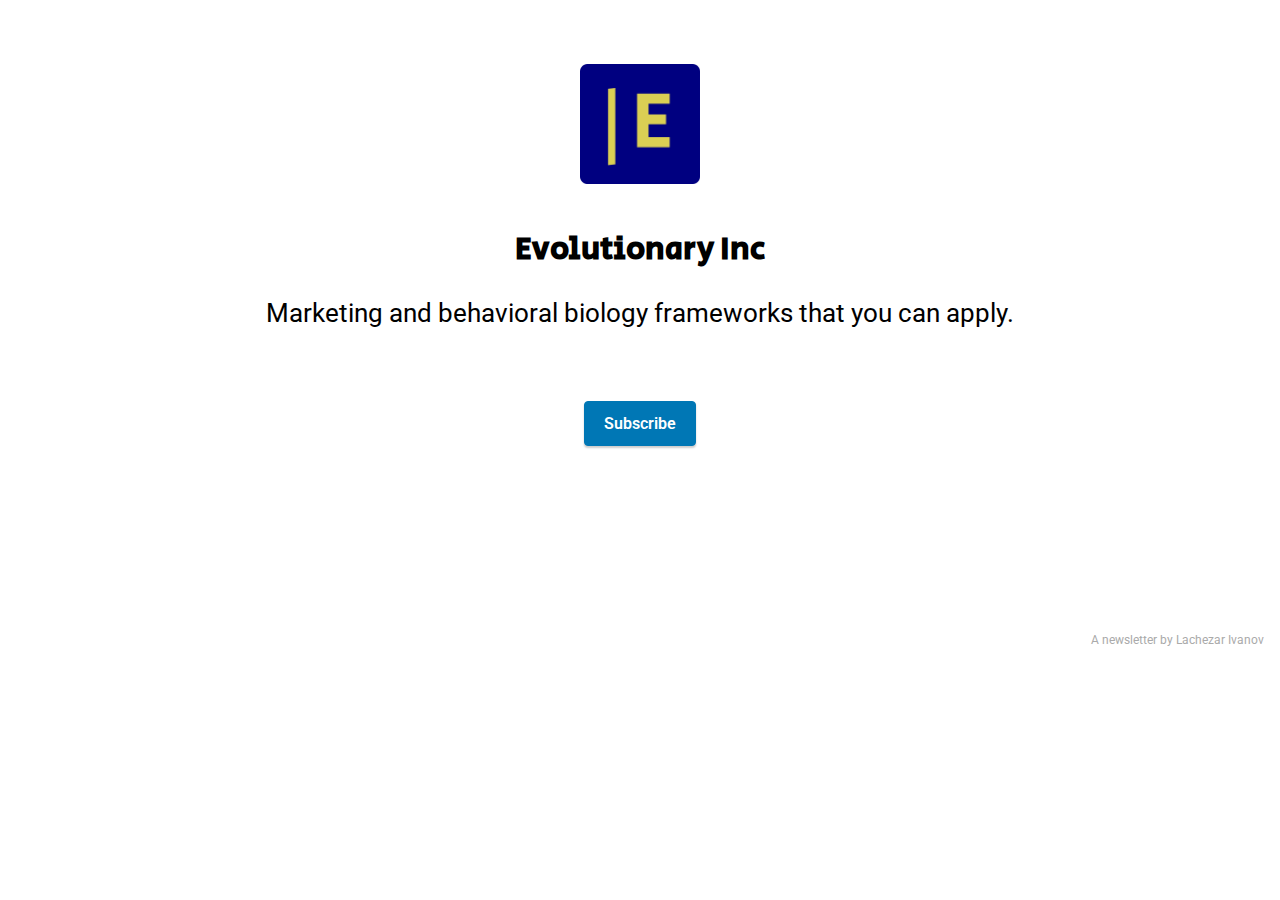
==== commit fe341cc7: "Add files via upload" ====
--- a/index.html
+++ b/index.html
@@ -1,16 +1,16 @@
 <!DOCTYPE html>
 <html  >
 <head>
-  
+  <!-- Site made with Mobirise Website Builder v5.5.5, https://mobirise.com -->
   <meta charset="UTF-8">
   <meta http-equiv="X-UA-Compatible" content="IE=edge">
+  <meta name="generator" content="Mobirise v5.5.5, mobirise.com">
   <meta name="viewport" content="width=device-width, initial-scale=1, minimum-scale=1">
   <link rel="shortcut icon" href="assets/images/evolutionary-inc-logo-500x500-128x128.png" type="image/x-icon">
-  <meta name="description" content="The only newsletter on behavioral science and marketing you want to read, delivered every month.">
+  <meta name="description" content="Marketing and behavioral biology frameworks that you can apply.">
   
   
   <title>Evolutionary Inc</title>
-  <link rel="stylesheet" href="assets/tether/tether.min.css">
   <link rel="stylesheet" href="assets/bootstrap/css/bootstrap.min.css">
   <link rel="stylesheet" href="assets/bootstrap/css/bootstrap-grid.min.css">
   <link rel="stylesheet" href="assets/bootstrap/css/bootstrap-reboot.min.css">
@@ -42,7 +42,7 @@
 
 
   
-  <section class="clients1 cid-sAMjJpUaIg" id="clients1-v">
+  <section data-bs-version="5.1" class="clients1 cid-sAMjJpUaIg" id="clients1-v">
     
     <div class="images-container container">
         <div class="mbr-section-head">
@@ -65,64 +65,31 @@
     </div>
 </section>
 
-<section class="content4 cid-sAM2IaJgY8" id="content4-d">
+<section data-bs-version="5.1" class="content4 cid-sAM2IaJgY8" id="content4-d">
     
     
     <div class="container">
         <div class="row justify-content-center">
             <div class="title col-md-12 col-lg-10">
                 <h3 class="mbr-section-title mbr-fonts-style align-center mb-4 display-1"><strong>Evolutionary Inc</strong></h3>
-                <h4 class="mbr-section-subtitle align-center mbr-fonts-style mb-4 display-2">The only newsletter on behavioral science and marketing you want to read, delivered every month.</h4>
+                <h4 class="mbr-section-subtitle align-center mbr-fonts-style mb-4 display-2">Marketing and behavioral biology frameworks that you can apply.</h4>
                 
             </div>
         </div>
     </div>
 </section>
 
-<section class="mbr-section article content1 cid-sAMYV2qvBv" id="custom-html-10">
-
-     
-
+<section data-bs-version="5.1" class="content11 cid-sTziLAG7MB" id="content11-11">
+    
     <div class="container">
-        <div class="media-container-row">
-            <div class="mbr-text col-xs-9">
-                
-                <!-- Begin Mailchimp Signup Form -->
-<link href="//cdn-images.mailchimp.com/embedcode/classic-10_7.css" rel="stylesheet" type="text/css">
-<style type="text/css">
-	#mc_embed_signup{background:#fff; clear:left; font:14px Helvetica,Arial,sans-serif; }
-	/* Add your own Mailchimp form style overrides in your site stylesheet or in this style block.
-	   We recommend moving this block and the preceding CSS link to the HEAD of your HTML file. */
-</style>
-<div id="mc_embed_signup">
-<form action="https://evolutionaryinc.us5.list-manage.com/subscribe/post?u=125aa6c55d08ad161ddee494c&amp;id=80b6110b07" method="post" id="mc-embedded-subscribe-form" name="mc-embedded-subscribe-form" class="validate" target="_blank" novalidate="">
-    <div id="mc_embed_signup_scroll">
-	
-<div class="mc-field-group">
-	<label for="mce-EMAIL">Your Email</label>
-	<input type="email" value="" name="EMAIL" class="required email" id="mce-EMAIL">
-</div>
-
-<div id="mce-responses" class="clear">
-		<div class="response" id="mce-error-response" style="display:none"></div>
-		<div class="response" id="mce-success-response" style="display:none"></div>
-	</div>    <!-- real people should not fill this in and expect good things - do not remove this or risk form bot signups-->
-    <div style="position: absolute; left: -5000px;" aria-hidden="true"><input type="text" name="b_125aa6c55d08ad161ddee494c_80b6110b07" tabindex="-1" value=""></div>
-    <div class="clear"><input type="submit" value="Subscribe" name="subscribe" id="mc-embedded-subscribe" class="button"></div>
-    </div>
-
-<p><a href="https://us5.campaign-archive.com/home/?u=125aa6c55d08ad161ddee494c&id=80b6110b07" title="Let me read first">Let me read first ></a></p>
-
-</form>
-</div>
-
-<!--End mc_embed_signup-->
-                
+        <div class="row justify-content-center">
+            <div class="col-md-12 col-lg-10">
+                <div class="mbr-section-btn align-center"><a class="btn btn-danger display-4" href="https://www.linkedin.com/newsletters/evolutionary-inc-6883806174953705472/">Subscribe</a></div>
             </div>
         </div>
     </div>
-</section><section style="background-color: #fff; font-family: -apple-system, BlinkMacSystemFont, 'Segoe UI', 'Roboto', 'Helvetica Neue', Arial, sans-serif; color:#aaa; font-size:12px; padding: 0; align-items: center; display: flex;"><a href="https://mobirise.site/c" style="flex: 1 1; height: 3rem; padding-left: 1rem;"></a><p style="flex: 0 0 auto; margin:0; padding-right:1rem;">A newsletter by <a href="http://lachezarivanov.com/" style="color:#aaa;">Lachezar Ivanov</a></p></section><script src="assets/web/assets/jquery/jquery.min.js"></script>  <script src="assets/popper/popper.min.js"></script>  <script src="assets/tether/tether.min.js"></script>  <script src="assets/bootstrap/js/bootstrap.min.js"></script>  <script src="assets/smoothscroll/smooth-scroll.js"></script>  <script src="assets/theme/js/script.js"></script>  
+</section><section style="background-color: #fff; font-family: -apple-system, BlinkMacSystemFont, 'Segoe UI', 'Roboto', 'Helvetica Neue', Arial, sans-serif; color:#aaa; font-size:12px; padding: 0; align-items: center; display: flex;"><a href="https://mobirise.site/o" style="flex: 1 1; height: 3rem; padding-left: 1rem;"></a><p style="flex: 0 0 auto; margin:0; padding-right:1rem;">A newsletter by <a href="http://lachezarivanov.com/" style="color:#aaa;">Lachezar Ivanov</a></p></section><script src="assets/bootstrap/js/bootstrap.bundle.min.js"></script>  <script src="assets/smoothscroll/smooth-scroll.js"></script>  <script src="assets/ytplayer/index.js"></script>  <script src="assets/theme/js/script.js"></script>  
   
   
 </body>
-</html>
+</html>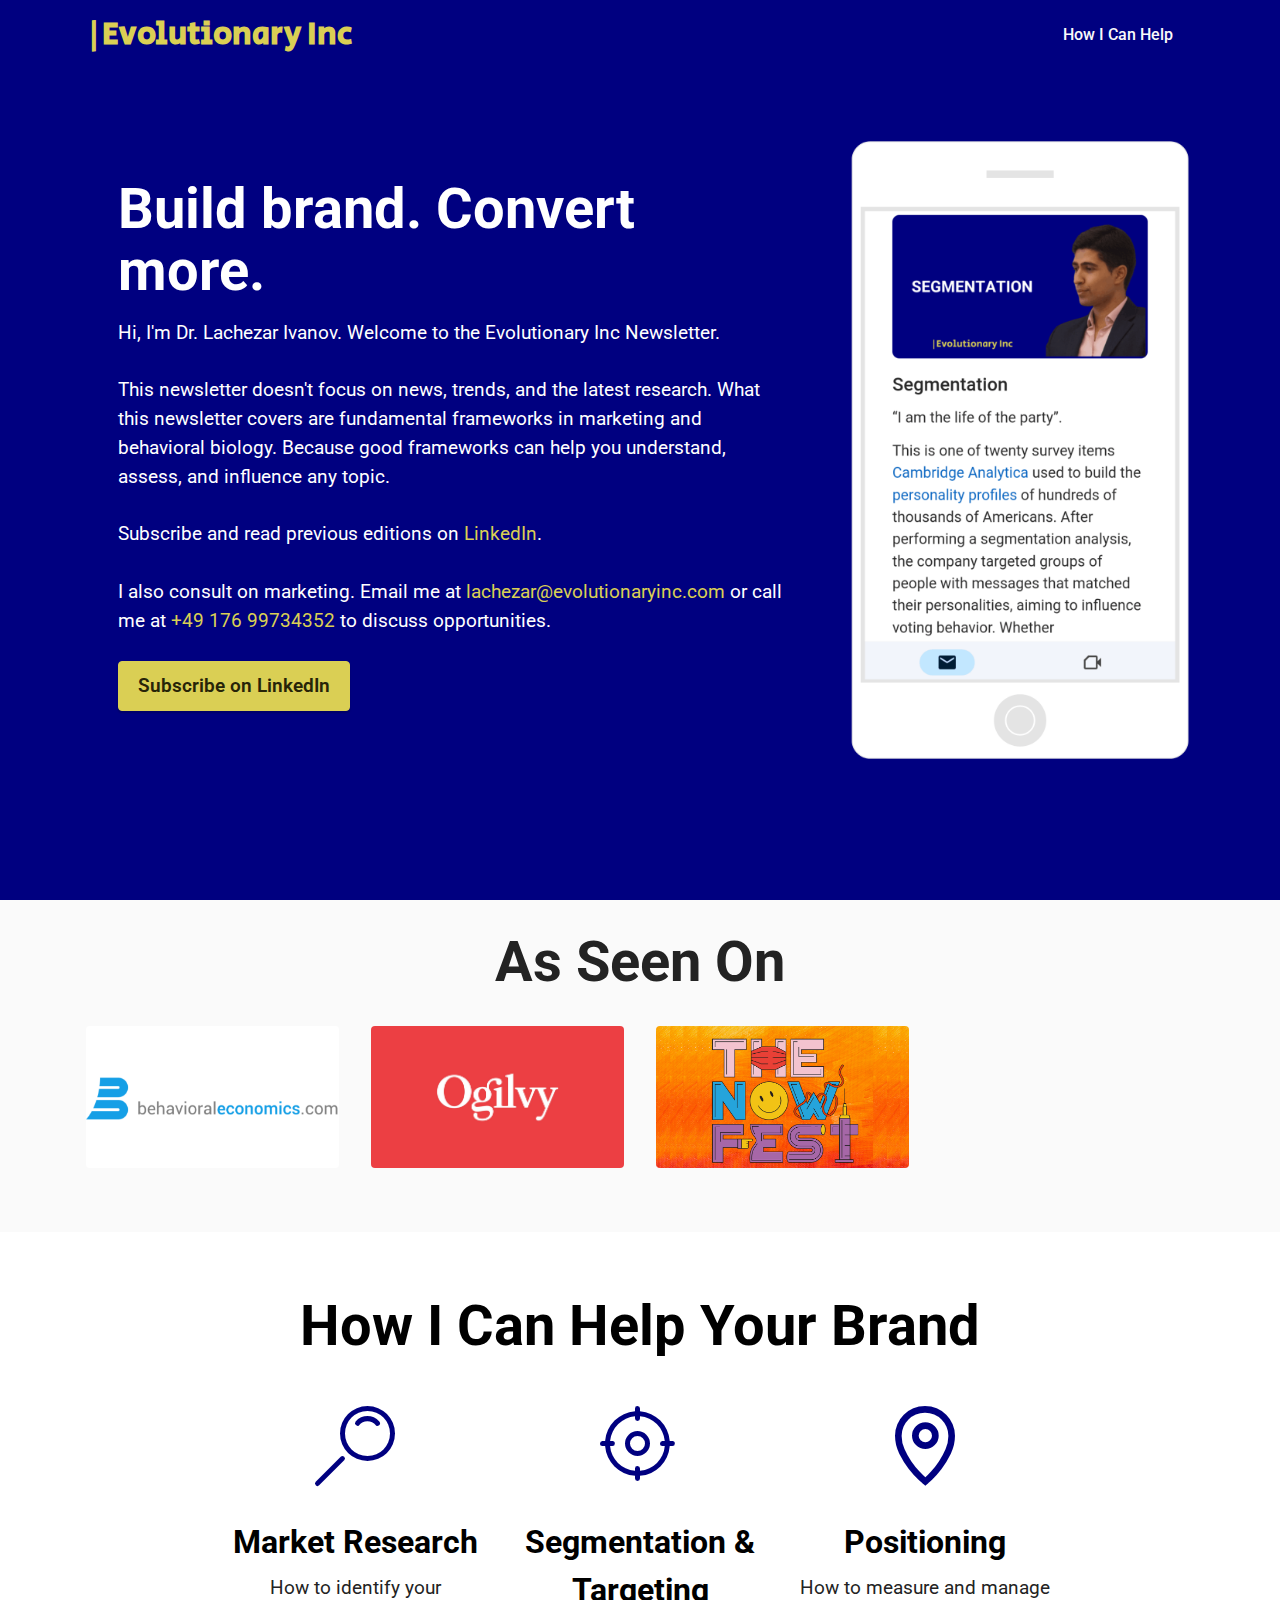
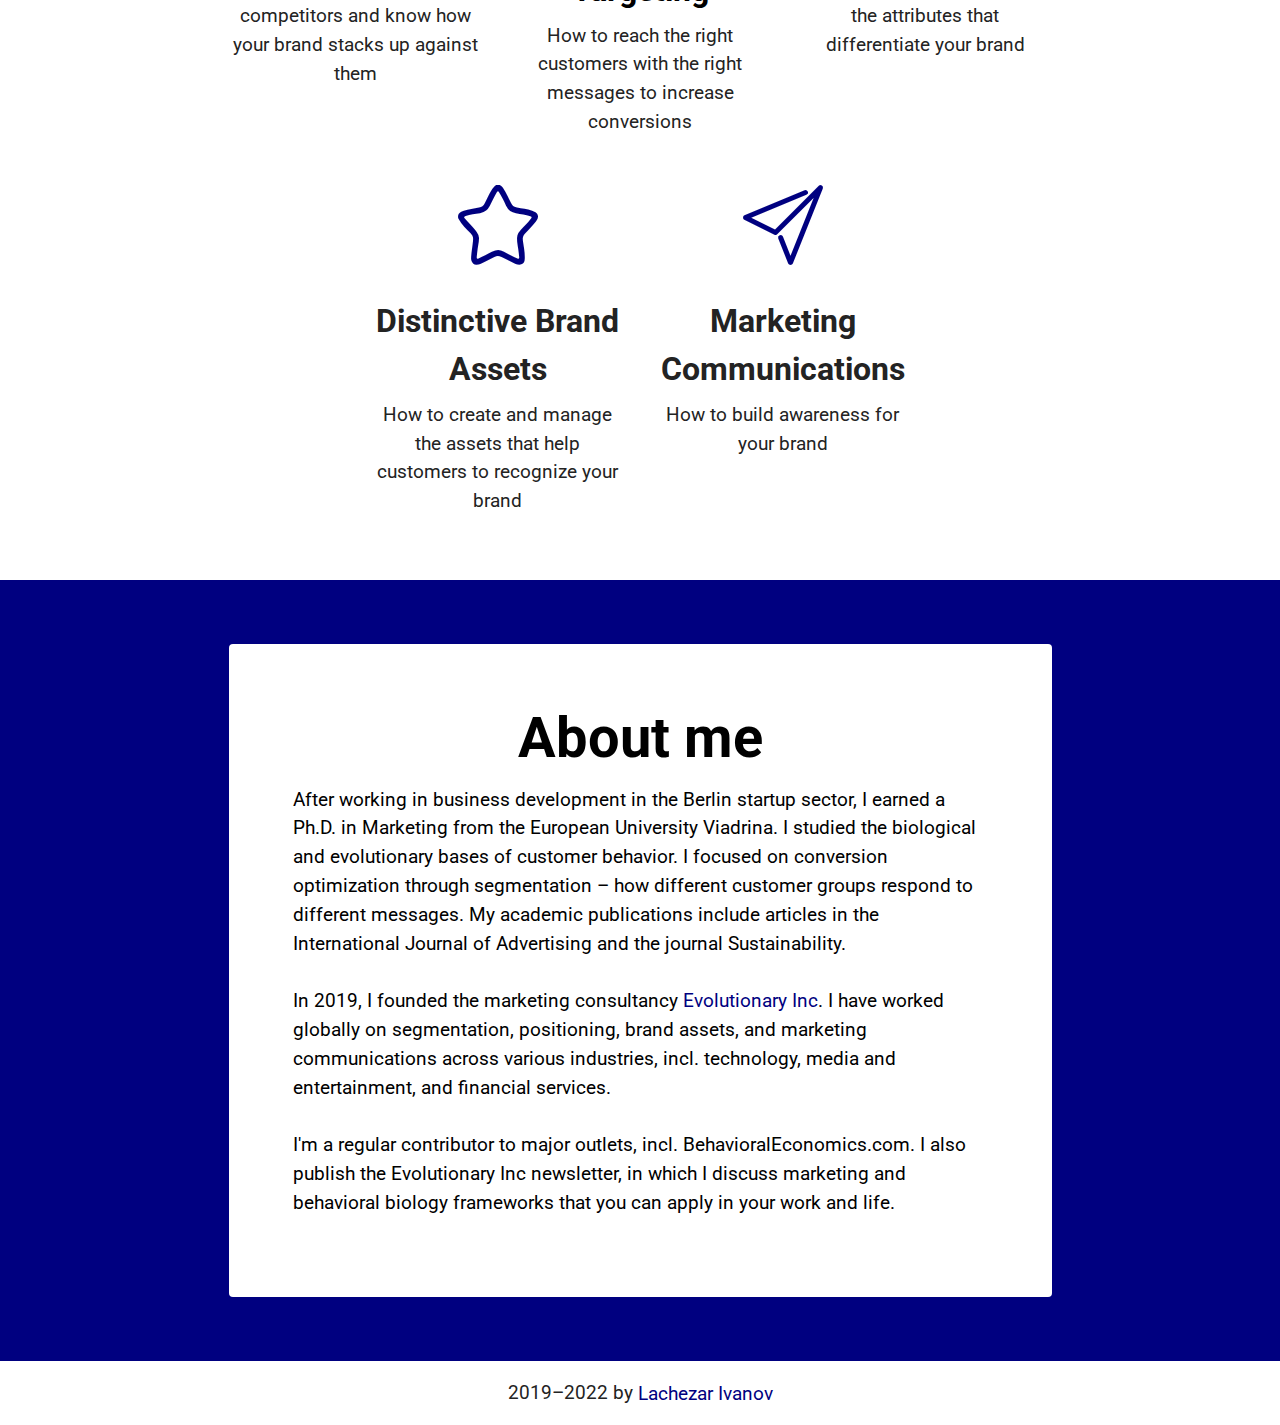
==== commit 08d01cf4: "Add files via upload" ====
--- a/index.html
+++ b/index.html
@@ -1,95 +1,265 @@
-<!DOCTYPE html>
-<html  >
-<head>
-  <!-- Site made with Mobirise Website Builder v5.5.5, https://mobirise.com -->
-  <meta charset="UTF-8">
-  <meta http-equiv="X-UA-Compatible" content="IE=edge">
-  <meta name="generator" content="Mobirise v5.5.5, mobirise.com">
-  <meta name="viewport" content="width=device-width, initial-scale=1, minimum-scale=1">
-  <link rel="shortcut icon" href="assets/images/evolutionary-inc-logo-500x500-128x128.png" type="image/x-icon">
-  <meta name="description" content="Marketing and behavioral biology frameworks that you can apply.">
-  
-  
-  <title>Evolutionary Inc</title>
-  <link rel="stylesheet" href="assets/bootstrap/css/bootstrap.min.css">
-  <link rel="stylesheet" href="assets/bootstrap/css/bootstrap-grid.min.css">
-  <link rel="stylesheet" href="assets/bootstrap/css/bootstrap-reboot.min.css">
-  <link rel="stylesheet" href="assets/theme/css/style.css">
-  <link rel="preload" href="https://fonts.googleapis.com/css?family=Secular+One:400&display=swap" as="style" onload="this.onload=null;this.rel='stylesheet'">
-  <noscript><link rel="stylesheet" href="https://fonts.googleapis.com/css?family=Secular+One:400&display=swap"></noscript>
-  <link rel="preload" href="https://fonts.googleapis.com/css?family=Roboto:100,100i,300,300i,400,400i,500,500i,700,700i,900,900i&display=swap" as="style" onload="this.onload=null;this.rel='stylesheet'">
-  <noscript><link rel="stylesheet" href="https://fonts.googleapis.com/css?family=Roboto:100,100i,300,300i,400,400i,500,500i,700,700i,900,900i&display=swap"></noscript>
-  <link rel="preload" as="style" href="assets/mobirise/css/mbr-additional.css"><link rel="stylesheet" href="assets/mobirise/css/mbr-additional.css" type="text/css">
-  
-  
-  
-  
-</head>
-<body>
-
-<!-- Analytics -->
-<script>
-  (function(i,s,o,g,r,a,m){i['GoogleAnalyticsObject']=r;i[r]=i[r]||function(){
-  (i[r].q=i[r].q||[]).push(arguments)},i[r].l=1*new Date();a=s.createElement(o),
-  m=s.getElementsByTagName(o)[0];a.async=1;a.src=g;m.parentNode.insertBefore(a,m)
-  })(window,document,'script','https://www.google-analytics.com/analytics.js','ga');
-
-  ga('create', 'UA-76173219-5', 'auto');
-  ga('send', 'pageview');
-
-</script>
-<!-- /Analytics -->
-
-
-  
-  <section data-bs-version="5.1" class="clients1 cid-sAMjJpUaIg" id="clients1-v">
-    
-    <div class="images-container container">
-        <div class="mbr-section-head">
-            
-            
-            
-        </div>
-        <div class="row justify-content-center mt-4">
-            <div class="col-md-3 card">
-                <img src="assets/images/evolutionary-inc-logo-500x500-round-500x500.png" alt="">
-            </div>
-            
-            
-            
-            
-            
-            
-            
-        </div>
-    </div>
-</section>
-
-<section data-bs-version="5.1" class="content4 cid-sAM2IaJgY8" id="content4-d">
-    
-    
-    <div class="container">
-        <div class="row justify-content-center">
-            <div class="title col-md-12 col-lg-10">
-                <h3 class="mbr-section-title mbr-fonts-style align-center mb-4 display-1"><strong>Evolutionary Inc</strong></h3>
-                <h4 class="mbr-section-subtitle align-center mbr-fonts-style mb-4 display-2">Marketing and behavioral biology frameworks that you can apply.</h4>
-                
-            </div>
-        </div>
-    </div>
-</section>
-
-<section data-bs-version="5.1" class="content11 cid-sTziLAG7MB" id="content11-11">
-    
-    <div class="container">
-        <div class="row justify-content-center">
-            <div class="col-md-12 col-lg-10">
-                <div class="mbr-section-btn align-center"><a class="btn btn-danger display-4" href="https://www.linkedin.com/newsletters/evolutionary-inc-6883806174953705472/">Subscribe</a></div>
-            </div>
-        </div>
-    </div>
-</section><section style="background-color: #fff; font-family: -apple-system, BlinkMacSystemFont, 'Segoe UI', 'Roboto', 'Helvetica Neue', Arial, sans-serif; color:#aaa; font-size:12px; padding: 0; align-items: center; display: flex;"><a href="https://mobirise.site/o" style="flex: 1 1; height: 3rem; padding-left: 1rem;"></a><p style="flex: 0 0 auto; margin:0; padding-right:1rem;">A newsletter by <a href="http://lachezarivanov.com/" style="color:#aaa;">Lachezar Ivanov</a></p></section><script src="assets/bootstrap/js/bootstrap.bundle.min.js"></script>  <script src="assets/smoothscroll/smooth-scroll.js"></script>  <script src="assets/ytplayer/index.js"></script>  <script src="assets/theme/js/script.js"></script>  
-  
-  
-</body>
+<!DOCTYPE html>
+<html  >
+<head>
+  <!-- Site made with Mobirise Website Builder v5.6.13, https://mobirise.com -->
+  <meta charset="UTF-8">
+  <meta http-equiv="X-UA-Compatible" content="IE=edge">
+  <meta name="generator" content="Mobirise v5.6.13, mobirise.com">
+  <meta name="twitter:card" content="summary_large_image"/>
+  <meta name="twitter:image:src" content="">
+  <meta property="og:image" content="">
+  <meta name="twitter:title" content="Evolutionary Inc: Marketing Consultancy">
+  <meta name="viewport" content="width=device-width, initial-scale=1, minimum-scale=1">
+  <link rel="shortcut icon" href="assets/images/evolutionary-inc-logo-500x500-128x128.png" type="image/x-icon">
+  <meta name="description" content="Evolutionary Inc is a marketing consultancy working on segmentation, positioning, brand assets, and marketing communications.">
+  
+  
+  <title>Evolutionary Inc: Marketing Consultancy</title>
+  <link rel="stylesheet" href="assets/web/assets/mobirise-icons2/mobirise2.css">
+  <link rel="stylesheet" href="assets/web/assets/mobirise-icons-bold/mobirise-icons-bold.css">
+  <link rel="stylesheet" href="assets/bootstrap/css/bootstrap.min.css">
+  <link rel="stylesheet" href="assets/bootstrap/css/bootstrap-grid.min.css">
+  <link rel="stylesheet" href="assets/bootstrap/css/bootstrap-reboot.min.css">
+  <link rel="stylesheet" href="assets/dropdown/css/style.css">
+  <link rel="stylesheet" href="assets/socicon/css/styles.css">
+  <link rel="stylesheet" href="assets/theme/css/style.css">
+  <link rel="preload" href="https://fonts.googleapis.com/css?family=Secular+One:400&display=swap" as="style" onload="this.onload=null;this.rel='stylesheet'">
+  <noscript><link rel="stylesheet" href="https://fonts.googleapis.com/css?family=Secular+One:400&display=swap"></noscript>
+  <link rel="preload" href="https://fonts.googleapis.com/css?family=Roboto:100,100i,300,300i,400,400i,500,500i,700,700i,900,900i&display=swap" as="style" onload="this.onload=null;this.rel='stylesheet'">
+  <noscript><link rel="stylesheet" href="https://fonts.googleapis.com/css?family=Roboto:100,100i,300,300i,400,400i,500,500i,700,700i,900,900i&display=swap"></noscript>
+  <link rel="preload" as="style" href="assets/mobirise/css/mbr-additional.css"><link rel="stylesheet" href="assets/mobirise/css/mbr-additional.css" type="text/css">
+  
+  
+  
+  
+</head>
+<body>
+
+<!-- Analytics -->
+<script>
+  (function(i,s,o,g,r,a,m){i['GoogleAnalyticsObject']=r;i[r]=i[r]||function(){
+  (i[r].q=i[r].q||[]).push(arguments)},i[r].l=1*new Date();a=s.createElement(o),
+  m=s.getElementsByTagName(o)[0];a.async=1;a.src=g;m.parentNode.insertBefore(a,m)
+  })(window,document,'script','https://www.google-analytics.com/analytics.js','ga');
+
+  ga('create', 'UA-76173219-5', 'auto');
+  ga('send', 'pageview');
+
+</script>
+<!-- /Analytics -->
+
+
+  
+  <section data-bs-version="5.1" class="menu menu1 cid-to7gzhZr04" once="menu" id="menu1-f">
+    
+
+    <nav class="navbar navbar-dropdown navbar-expand-lg">
+        <div class="container">
+            <div class="navbar-brand">
+                
+                <span class="navbar-caption-wrap"><a class="navbar-caption text-secondary text-primary display-1" href="index.html">|Evolutionary Inc</a></span>
+            </div>
+            <button class="navbar-toggler" type="button" data-toggle="collapse" data-bs-toggle="collapse" data-target="#navbarSupportedContent" data-bs-target="#navbarSupportedContent" aria-controls="navbarNavAltMarkup" aria-expanded="false" aria-label="Toggle navigation">
+                <div class="hamburger">
+                    <span></span>
+                    <span></span>
+                    <span></span>
+                    <span></span>
+                </div>
+            </button>
+            <div class="collapse navbar-collapse" id="navbarSupportedContent">
+                <ul class="navbar-nav nav-dropdown nav-right" data-app-modern-menu="true"><li class="nav-item"><a class="nav-link link text-white text-primary display-4" href="index.html#features1-5">How I Can Help </a>
+                    </li></ul>
+                
+                
+            </div>
+        </div>
+    </nav>
+</section>
+
+<section data-bs-version="5.1" class="header11 cid-to73OXyTUR mbr-fullscreen" id="header11-c">
+
+    
+
+    
+    
+
+    <div class="container">
+        <div class="row justify-content-center">
+            <div class="col-12 col-md-4 image-wrapper">
+                <a href="https://www.linkedin.com/pulse/segmentation-dr-lachezar-ivanov/"><img class="w-100" src="assets/images/evolutionary-inc-newsletter-900x1600.png" alt=""></a>
+            </div>
+            <div class="col-12 col-md">
+                <div class="text-wrapper text-center">
+                    <h1 class="mbr-section-title mbr-fonts-style mb-3 display-2"><strong>Build brand. Convert more.</strong></h1>
+                    <p class="mbr-text mbr-fonts-style display-7">Hi, I'm&nbsp;Dr. Lachezar Ivanov. Welcome to the Evolutionary Inc Newsletter.
+<br> 
+<br>This newsletter doesn't focus on news, trends, and the latest research. What this newsletter covers are fundamental frameworks in marketing and behavioral biology. Because good frameworks can help you understand, assess, and influence any topic.
+<br>
+<br>Subscribe and read previous editions on <a href="https://www.linkedin.com/newsletters/evolutionary-inc-6883806174953705472/" class="text-secondary">LinkedIn</a>.
+<br><br>I also consult on marketing. Email me at <a href="mailto:lachezar@evolutionaryinc.com" class="text-secondary">lachezar@evolutionaryinc.com</a> or call me at <a href="tel:+49 176 99734352" class="text-secondary">+49 176 99734352</a> to discuss opportunities.&nbsp;&nbsp;<br></p>
+                    <div class="mbr-section-btn mt-3"><a class="btn btn-secondary display-7" href="https://www.linkedin.com/newsletters/evolutionary-inc-6883806174953705472/">Subscribe on LinkedIn</a></div>
+                </div>
+            </div>
+        </div>
+    </div>
+</section>
+
+<section data-bs-version="5.1" class="gallery3 cid-to7AFe3xSn" id="gallery3-l">
+    
+    
+    <div class="container">
+        <div class="mbr-section-head">
+            <h4 class="mbr-section-title mbr-fonts-style align-center mb-0 display-2"><strong>As Seen On</strong></h4>
+            
+        </div>
+        <div class="row mt-4">
+            
+            
+            <div class="item features-image сol-12 col-md-6 col-lg-3 active">
+                <div class="item-wrapper">
+                    <div class="item-img">
+                        <img src="assets/images/behavioraleconomics.png" alt="Mobirise Website Builder" data-slide-to="0" data-bs-slide-to="0">
+                    </div>
+                    
+                    
+                </div>
+            </div><div class="item features-image сol-12 col-md-6 col-lg-3">
+                <div class="item-wrapper">
+                    <div class="item-img">
+                        <img src="assets/images/ogilvy-logo.jpg" alt="Mobirise Website Builder" data-slide-to="1" data-bs-slide-to="1">
+                    </div>
+                    
+                    
+                </div>
+            </div><div class="item features-image сol-12 col-md-6 col-lg-3">
+                <div class="item-wrapper">
+                    <div class="item-img">
+                        <img src="assets/images/the-now-fest.png" alt="Mobirise Website Builder" data-slide-to="2" data-bs-slide-to="2">
+                    </div>
+                    
+                    
+                </div>
+            </div>
+            
+        </div>
+    </div>
+</section>
+
+<section data-bs-version="5.1" class="features1 cid-to0CRbNW82" id="features1-5">
+    
+
+    
+    
+    <div class="container">
+        <div class="row">
+            <div class="col-12 col-lg-9">
+                <h3 class="mbr-section-title mbr-fonts-style align-center mb-0 display-2"><strong>How I Can Help Your Brand</strong></h3>
+                
+            </div>
+        </div>
+        <div class="row">
+            <div class="card col-12 col-md-6 col-lg-3">
+                <div class="card-wrapper">
+                    <div class="card-box align-center">
+                        <div class="iconfont-wrapper">
+                            <span class="mbr-iconfont mbrib-search"></span>
+                        </div>
+                        <h5 class="card-title mbr-fonts-style display-5"><strong>Market Research</strong></h5>
+                        <p class="card-text mbr-fonts-style display-7">How to identify your competitors and know how your brand stacks up against them</p>
+                    </div>
+                </div>
+            </div>
+            <div class="card col-12 col-md-6 col-lg-3">
+                <div class="card-wrapper">
+                    <div class="card-box align-center">
+                        <div class="iconfont-wrapper">
+                            <span class="mbr-iconfont mbrib-target"></span>
+                        </div>
+                        <h5 class="card-title mbr-fonts-style display-5"><strong>Segmentation &amp; Targeting</strong></h5>
+                        <p class="card-text mbr-fonts-style display-7">How to reach the right customers with the right messages to increase conversions</p>
+                    </div>
+                </div>
+            </div>
+            <div class="card col-12 col-md-6 col-lg-3">
+                <div class="card-wrapper">
+                    <div class="card-box align-center">
+                        <div class="iconfont-wrapper">
+                            <span class="mbr-iconfont mobi-mbri-map-pin mobi-mbri"></span>
+                        </div>
+                        <h5 class="card-title mbr-fonts-style display-5"><strong>Positioning</strong></h5>
+                        <p class="card-text mbr-fonts-style display-7">How to measure and manage the attributes that differentiate your brand</p>
+                    </div>
+                </div>
+            </div>
+            
+        </div>
+    </div>
+</section>
+
+<section data-bs-version="5.1" class="features1 cid-to0JUV5xMI" id="features1-b">
+    
+
+    
+    
+    <div class="container">
+        <div class="row">
+            
+        </div>
+        <div class="row">
+            <div class="card col-12 col-md-6 col-lg-3">
+                <div class="card-wrapper">
+                    <div class="card-box align-center">
+                        <div class="iconfont-wrapper">
+                            <span class="mbr-iconfont mbrib-star"></span>
+                        </div>
+                        <h5 class="card-title mbr-fonts-style display-5"><strong>Distinctive Brand Assets</strong></h5>
+                        <p class="card-text mbr-fonts-style display-7">How to create and manage the assets that help customers to recognize your brand</p>
+                    </div>
+                </div>
+            </div>
+            <div class="card col-12 col-md-6 col-lg-3">
+                <div class="card-wrapper">
+                    <div class="card-box align-center">
+                        <div class="iconfont-wrapper">
+                            <span class="mbr-iconfont mbrib-paper-plane"></span>
+                        </div>
+                        <h5 class="card-title mbr-fonts-style display-5"><strong>Marketing Communications</strong></h5>
+                        <p class="card-text mbr-fonts-style display-7">How to build awareness for your brand</p>
+                    </div>
+                </div>
+            </div>
+            
+            
+        </div>
+    </div>
+</section>
+
+<section data-bs-version="5.1" class="header12 cid-todjhWv3iZ" id="header12-m">
+
+    
+
+    
+    
+    <div class="container">
+        <div class="row justify-content-center">
+            <div class="card col-12 col-md-12 col-lg-9">
+                <div class="card-wrapper">
+                    <div class="card-box align-center">
+                        <h1 class="card-title mbr-fonts-style mb-3 display-2"><strong>About me</strong></h1>
+                        <p class="mbr-text mbr-fonts-style display-7">After working in business development in the Berlin startup sector, I earned a Ph.D. in Marketing from the European University Viadrina. I studied the biological and evolutionary bases of customer behavior. I focused on conversion optimization through segmentation – how different customer groups respond to different messages. My academic publications include articles in the International Journal of Advertising and the journal Sustainability.
+<br>
+<br>In 2019, I founded the marketing consultancy <a href="http://evolutionaryinc.com/" class="text-primary">Evolutionary Inc</a>. I have worked globally on segmentation, positioning, brand assets, and marketing communications across various industries, incl. technology, media and entertainment, and financial services.
+<br>
+<br>I'm a regular contributor to major outlets, incl. BehavioralEconomics.com.&nbsp;I also publish the Evolutionary Inc newsletter, in which I discuss marketing and behavioral biology frameworks that you can apply in your work and life.<br></p>
+                        
+                    </div>
+                </div>
+            </div>
+        </div>
+    </div>
+</section><section class="display-7" style="padding: 0;align-items: center;justify-content: center;flex-wrap: wrap;    align-content: center;display: flex;position: relative;height: 4rem;"><a href="https://mobiri.se/239998" style="flex: 1 1;height: 4rem;position: absolute;width: 100%;z-index: 1;"><img alt="" style="height: 4rem;" src="[data-uri]"></a><p style="margin: 0;text-align: center;" class="display-7">2019–2022 by &#8204;</p><a style="z-index:1" href="https://mobirise.com">Lachezar Ivanov</a></section><script src="assets/bootstrap/js/bootstrap.bundle.min.js"></script>  <script src="assets/smoothscroll/smooth-scroll.js"></script>  <script src="assets/ytplayer/index.js"></script>  <script src="assets/dropdown/js/navbar-dropdown.js"></script>  <script src="assets/theme/js/script.js"></script>  
+  
+  
+</body>
 </html>--- a/assets/web/assets/mobirise-icons2/mobirise2.css
+++ b/assets/web/assets/mobirise-icons2/mobirise2.css
@@ -0,0 +1,498 @@
+@font-face {
+  font-family: 'Moririse2';
+  font-display: swap;
+  src:  url('mobirise2.eot?f2bix4');
+  src:  url('mobirise2.eot?f2bix4#iefix') format('embedded-opentype'),
+    url('mobirise2.ttf?f2bix4') format('truetype'),
+    url('mobirise2.woff?f2bix4') format('woff'),
+    url('mobirise2.svg?f2bix4#mobirise2') format('svg');
+  font-weight: normal;
+  font-style: normal;
+}
+
+[class^="mobi-"], [class*=" mobi-"] {
+  /* use !important to prevent issues with browser extensions that change fonts */
+  font-family: 'Moririse2' !important;
+  speak: none;
+  font-style: normal;
+  font-weight: normal;
+  font-variant: normal;
+  text-transform: none;
+  line-height: 1;
+
+  /* Better Font Rendering =========== */
+  -webkit-font-smoothing: antialiased;
+  -moz-osx-font-smoothing: grayscale;
+}
+
+.mobi-mbri-add-submenu:before {
+  content: "\e900";
+}
+.mobi-mbri-alert:before {
+  content: "\e901";
+}
+.mobi-mbri-align-center:before {
+  content: "\e902";
+}
+.mobi-mbri-align-justify:before {
+  content: "\e903";
+}
+.mobi-mbri-align-left:before {
+  content: "\e904";
+}
+.mobi-mbri-align-right:before {
+  content: "\e905";
+}
+.mobi-mbri-android:before {
+  content: "\e906";
+}
+.mobi-mbri-apple:before {
+  content: "\e907";
+}
+.mobi-mbri-arrow-down:before {
+  content: "\e908";
+}
+.mobi-mbri-arrow-next:before {
+  content: "\e909";
+}
+.mobi-mbri-arrow-prev:before {
+  content: "\e90a";
+}
+.mobi-mbri-arrow-up:before {
+  content: "\e90b";
+}
+.mobi-mbri-bold:before {
+  content: "\e90c";
+}
+.mobi-mbri-bookmark:before {
+  content: "\e90d";
+}
+.mobi-mbri-bootstrap:before {
+  content: "\e90e";
+}
+.mobi-mbri-briefcase:before {
+  content: "\e90f";
+}
+.mobi-mbri-browse:before {
+  content: "\e910";
+}
+.mobi-mbri-bulleted-list:before {
+  content: "\e911";
+}
+.mobi-mbri-calendar:before {
+  content: "\e912";
+}
+.mobi-mbri-camera:before {
+  content: "\e913";
+}
+.mobi-mbri-cart-add:before {
+  content: "\e914";
+}
+.mobi-mbri-cart-full:before {
+  content: "\e915";
+}
+.mobi-mbri-cash:before {
+  content: "\e916";
+}
+.mobi-mbri-change-style:before {
+  content: "\e917";
+}
+.mobi-mbri-chat:before {
+  content: "\e918";
+}
+.mobi-mbri-clock:before {
+  content: "\e919";
+}
+.mobi-mbri-close:before {
+  content: "\e91a";
+}
+.mobi-mbri-cloud:before {
+  content: "\e91b";
+}
+.mobi-mbri-code:before {
+  content: "\e91c";
+}
+.mobi-mbri-contact-form:before {
+  content: "\e91d";
+}
+.mobi-mbri-credit-card:before {
+  content: "\e91e";
+}
+.mobi-mbri-cursor-click:before {
+  content: "\e91f";
+}
+.mobi-mbri-cust-feedback:before {
+  content: "\e920";
+}
+.mobi-mbri-database:before {
+  content: "\e921";
+}
+.mobi-mbri-delivery:before {
+  content: "\e922";
+}
+.mobi-mbri-desktop:before {
+  content: "\e923";
+}
+.mobi-mbri-devices:before {
+  content: "\e924";
+}
+.mobi-mbri-down:before {
+  content: "\e925";
+}
+.mobi-mbri-download-2:before {
+  content: "\e926";
+}
+.mobi-mbri-download:before {
+  content: "\e927";
+}
+.mobi-mbri-drag-n-drop-2:before {
+  content: "\e928";
+}
+.mobi-mbri-drag-n-drop:before {
+  content: "\e929";
+}
+.mobi-mbri-edit-2:before {
+  content: "\e92a";
+}
+.mobi-mbri-edit:before {
+  content: "\e92b";
+}
+.mobi-mbri-error:before {
+  content: "\e92c";
+}
+.mobi-mbri-extension:before {
+  content: "\e92d";
+}
+.mobi-mbri-features:before {
+  content: "\e92e";
+}
+.mobi-mbri-file:before {
+  content: "\e92f";
+}
+.mobi-mbri-flag:before {
+  content: "\e930";
+}
+.mobi-mbri-folder:before {
+  content: "\e931";
+}
+.mobi-mbri-gift:before {
+  content: "\e932";
+}
+.mobi-mbri-github:before {
+  content: "\e933";
+}
+.mobi-mbri-globe-2:before {
+  content: "\e934";
+}
+.mobi-mbri-globe:before {
+  content: "\e935";
+}
+.mobi-mbri-growing-chart:before {
+  content: "\e936";
+}
+.mobi-mbri-hearth:before {
+  content: "\e937";
+}
+.mobi-mbri-help:before {
+  content: "\e938";
+}
+.mobi-mbri-home:before {
+  content: "\e939";
+}
+.mobi-mbri-hot-cup:before {
+  content: "\e93a";
+}
+.mobi-mbri-idea:before {
+  content: "\e93b";
+}
+.mobi-mbri-image-gallery:before {
+  content: "\e93c";
+}
+.mobi-mbri-image-slider:before {
+  content: "\e93d";
+}
+.mobi-mbri-info:before {
+  content: "\e93e";
+}
+.mobi-mbri-italic:before {
+  content: "\e93f";
+}
+.mobi-mbri-key:before {
+  content: "\e940";
+}
+.mobi-mbri-laptop:before {
+  content: "\e941";
+}
+.mobi-mbri-layers:before {
+  content: "\e942";
+}
+.mobi-mbri-left-right:before {
+  content: "\e943";
+}
+.mobi-mbri-left:before {
+  content: "\e944";
+}
+.mobi-mbri-letter:before {
+  content: "\e945";
+}
+.mobi-mbri-like:before {
+  content: "\e946";
+}
+.mobi-mbri-link:before {
+  content: "\e947";
+}
+.mobi-mbri-lock:before {
+  content: "\e948";
+}
+.mobi-mbri-login:before {
+  content: "\e949";
+}
+.mobi-mbri-logout:before {
+  content: "\e94a";
+}
+.mobi-mbri-magic-stick:before {
+  content: "\e94b";
+}
+.mobi-mbri-map-pin:before {
+  content: "\e94c";
+}
+.mobi-mbri-menu:before {
+  content: "\e94d";
+}
+.mobi-mbri-mobile-2:before {
+  content: "\e94e";
+}
+.mobi-mbri-mobile-horizontal:before {
+  content: "\e94f";
+}
+.mobi-mbri-mobile:before {
+  content: "\e950";
+}
+.mobi-mbri-mobirise:before {
+  content: "\e951";
+}
+.mobi-mbri-more-horizontal:before {
+  content: "\e952";
+}
+.mobi-mbri-more-vertical:before {
+  content: "\e953";
+}
+.mobi-mbri-music:before {
+  content: "\e954";
+}
+.mobi-mbri-new-file:before {
+  content: "\e955";
+}
+.mobi-mbri-numbered-list:before {
+  content: "\e956";
+}
+.mobi-mbri-opened-folder:before {
+  content: "\e957";
+}
+.mobi-mbri-pages:before {
+  content: "\e958";
+}
+.mobi-mbri-paper-plane:before {
+  content: "\e959";
+}
+.mobi-mbri-paperclip:before {
+  content: "\e95a";
+}
+.mobi-mbri-phone:before {
+  content: "\e95b";
+}
+.mobi-mbri-photo:before {
+  content: "\e95c";
+}
+.mobi-mbri-photos:before {
+  content: "\e95d";
+}
+.mobi-mbri-pin:before {
+  content: "\e95e";
+}
+.mobi-mbri-play:before {
+  content: "\e95f";
+}
+.mobi-mbri-plus:before {
+  content: "\e960";
+}
+.mobi-mbri-preview:before {
+  content: "\e961";
+}
+.mobi-mbri-print:before {
+  content: "\e962";
+}
+.mobi-mbri-protect:before {
+  content: "\e963";
+}
+.mobi-mbri-question:before {
+  content: "\e964";
+}
+.mobi-mbri-quote-left:before {
+  content: "\e965";
+}
+.mobi-mbri-quote-right:before {
+  content: "\e966";
+}
+.mobi-mbri-redo:before {
+  content: "\e967";
+}
+.mobi-mbri-refresh:before {
+  content: "\e968";
+}
+.mobi-mbri-responsive-2:before {
+  content: "\e969";
+}
+.mobi-mbri-responsive:before {
+  content: "\e96a";
+}
+.mobi-mbri-right:before {
+  content: "\e96b";
+}
+.mobi-mbri-rocket:before {
+  content: "\e96c";
+}
+.mobi-mbri-sad-face:before {
+  content: "\e96d";
+}
+.mobi-mbri-sale:before {
+  content: "\e96e";
+}
+.mobi-mbri-save:before {
+  content: "\e96f";
+}
+.mobi-mbri-search:before {
+  content: "\e970";
+}
+.mobi-mbri-setting-2:before {
+  content: "\e971";
+}
+.mobi-mbri-setting-3:before {
+  content: "\e972";
+}
+.mobi-mbri-setting:before {
+  content: "\e973";
+}
+.mobi-mbri-share:before {
+  content: "\e974";
+}
+.mobi-mbri-shopping-bag:before {
+  content: "\e975";
+}
+.mobi-mbri-shopping-basket:before {
+  content: "\e976";
+}
+.mobi-mbri-shopping-cart:before {
+  content: "\e977";
+}
+.mobi-mbri-sites:before {
+  content: "\e978";
+}
+.mobi-mbri-smile-face:before {
+  content: "\e979";
+}
+.mobi-mbri-speed:before {
+  content: "\e97a";
+}
+.mobi-mbri-star:before {
+  content: "\e97b";
+}
+.mobi-mbri-success:before {
+  content: "\e97c";
+}
+.mobi-mbri-sun:before {
+  content: "\e97d";
+}
+.mobi-mbri-sun2:before {
+  content: "\e97e";
+}
+.mobi-mbri-tablet-vertical:before {
+  content: "\e97f";
+}
+.mobi-mbri-tablet:before {
+  content: "\e980";
+}
+.mobi-mbri-target:before {
+  content: "\e981";
+}
+.mobi-mbri-timer:before {
+  content: "\e982";
+}
+.mobi-mbri-to-ftp:before {
+  content: "\e983";
+}
+.mobi-mbri-to-local-drive:before {
+  content: "\e984";
+}
+.mobi-mbri-touch-swipe:before {
+  content: "\e985";
+}
+.mobi-mbri-touch:before {
+  content: "\e986";
+}
+.mobi-mbri-trash:before {
+  content: "\e987";
+}
+.mobi-mbri-underline:before {
+  content: "\e988";
+}
+.mobi-mbri-undo:before {
+  content: "\e989";
+}
+.mobi-mbri-unlink:before {
+  content: "\e98a";
+}
+.mobi-mbri-unlock:before {
+  content: "\e98b";
+}
+.mobi-mbri-up-down:before {
+  content: "\e98c";
+}
+.mobi-mbri-up:before {
+  content: "\e98d";
+}
+.mobi-mbri-update:before {
+  content: "\e98e";
+}
+.mobi-mbri-upload-2:before {
+  content: "\e98f";
+}
+.mobi-mbri-upload:before {
+  content: "\e990";
+}
+.mobi-mbri-user-2:before {
+  content: "\e991";
+}
+.mobi-mbri-user:before {
+  content: "\e992";
+}
+.mobi-mbri-users:before {
+  content: "\e993";
+}
+.mobi-mbri-video-play:before {
+  content: "\e994";
+}
+.mobi-mbri-video:before {
+  content: "\e995";
+}
+.mobi-mbri-watch:before {
+  content: "\e996";
+}
+.mobi-mbri-website-theme-2:before {
+  content: "\e997";
+}
+.mobi-mbri-website-theme:before {
+  content: "\e998";
+}
+.mobi-mbri-wifi:before {
+  content: "\e999";
+}
+.mobi-mbri-windows:before {
+  content: "\e99a";
+}
+.mobi-mbri-zoom-in:before {
+  content: "\e99b";
+}
+.mobi-mbri-zoom-out:before {
+  content: "\e99c";
+}
--- a/assets/web/assets/mobirise-icons-bold/mobirise-icons-bold.css
+++ b/assets/web/assets/mobirise-icons-bold/mobirise-icons-bold.css
@@ -0,0 +1,477 @@
+@font-face {
+  font-family: 'mobirise-icons-bold';
+  font-display: swap;
+  src:  url('mobirise-icons-bold.eot?m1l4yr');
+  src:  url('mobirise-icons-bold.eot?m1l4yr#iefix') format('embedded-opentype'),
+    url('mobirise-icons-bold.ttf?m1l4yr') format('truetype'),
+    url('mobirise-icons-bold.woff?m1l4yr') format('woff'),
+    url('mobirise-icons-bold.svg?m1l4yr#mobirise-icons-bold') format('svg');
+  font-weight: normal;
+  font-style: normal;
+}
+
+[class^="mbrib-"], [class*="mbrib-"] {
+  /* use !important to prevent issues with browser extensions that change fonts */
+  font-family: 'mobirise-icons-bold' !important;
+  speak: none;
+  font-style: normal;
+  font-weight: normal;
+  font-variant: normal;
+  text-transform: none;
+  line-height: 1;
+
+  /* Better Font Rendering =========== */
+  -webkit-font-smoothing: antialiased;
+  -moz-osx-font-smoothing: grayscale;
+}
+
+.mbrib-add-submenu:before {
+  content: "\e900";
+}
+.mbrib-alert:before {
+  content: "\e901";
+}
+.mbrib-align-center:before {
+  content: "\e902";
+}
+.mbrib-align-justify:before {
+  content: "\e903";
+}
+.mbrib-align-left:before {
+  content: "\e904";
+}
+.mbrib-align-right:before {
+  content: "\e905";
+}
+.mbrib-android:before {
+  content: "\e906";
+}
+.mbrib-apple:before {
+  content: "\e907";
+}
+.mbrib-arrow-down:before {
+  content: "\e908";
+}
+.mbrib-arrow-next:before {
+  content: "\e909";
+}
+.mbrib-arrow-prev:before {
+  content: "\e90a";
+}
+.mbrib-arrow-up:before {
+  content: "\e90b";
+}
+.mbrib-bold:before {
+  content: "\e90c";
+}
+.mbrib-bookmark:before {
+  content: "\e90d";
+}
+.mbrib-bootstrap:before {
+  content: "\e90e";
+}
+.mbrib-briefcase:before {
+  content: "\e90f";
+}
+.mbrib-browse:before {
+  content: "\e910";
+}
+.mbrib-bulleted-list:before {
+  content: "\e911";
+}
+.mbrib-calendar:before {
+  content: "\e912";
+}
+.mbrib-camera:before {
+  content: "\e913";
+}
+.mbrib-cart-add:before {
+  content: "\e914";
+}
+.mbrib-cart-full:before {
+  content: "\e915";
+}
+.mbrib-cash:before {
+  content: "\e916";
+}
+.mbrib-change-style:before {
+  content: "\e917";
+}
+.mbrib-chat:before {
+  content: "\e918";
+}
+.mbrib-clock:before {
+  content: "\e919";
+}
+.mbrib-close:before {
+  content: "\e91a";
+}
+.mbrib-cloud:before {
+  content: "\e91b";
+}
+.mbrib-code:before {
+  content: "\e91c";
+}
+.mbrib-contact-form:before {
+  content: "\e91d";
+}
+.mbrib-credit-card:before {
+  content: "\e91e";
+}
+.mbrib-cursor-click:before {
+  content: "\e91f";
+}
+.mbrib-cust-feedback:before {
+  content: "\e920";
+}
+.mbrib-database:before {
+  content: "\e921";
+}
+.mbrib-delivery:before {
+  content: "\e922";
+}
+.mbrib-desktop:before {
+  content: "\e923";
+}
+.mbrib-devices:before {
+  content: "\e924";
+}
+.mbrib-down:before {
+  content: "\e925";
+}
+.mbrib-download:before {
+  content: "\e926";
+}
+.mbrib-drag-n-drop:before {
+  content: "\e927";
+}
+.mbrib-drag-n-drop2:before {
+  content: "\e928";
+}
+.mbrib-edit:before {
+  content: "\e929";
+}
+.mbrib-edit2:before {
+  content: "\e92a";
+}
+.mbrib-error:before {
+  content: "\e92b";
+}
+.mbrib-extension:before {
+  content: "\e92c";
+}
+.mbrib-features:before {
+  content: "\e92d";
+}
+.mbrib-file:before {
+  content: "\e92e";
+}
+.mbrib-flag:before {
+  content: "\e92f";
+}
+.mbrib-folder:before {
+  content: "\e930";
+}
+.mbrib-gift:before {
+  content: "\e931";
+}
+.mbrib-github:before {
+  content: "\e932";
+}
+.mbrib-globe-2:before {
+  content: "\e933";
+}
+.mbrib-globe:before {
+  content: "\e934";
+}
+.mbrib-growing-chart:before {
+  content: "\e935";
+}
+.mbrib-hearth:before {
+  content: "\e936";
+}
+.mbrib-help:before {
+  content: "\e937";
+}
+.mbrib-home:before {
+  content: "\e938";
+}
+.mbrib-hot-cup:before {
+  content: "\e939";
+}
+.mbrib-idea:before {
+  content: "\e93a";
+}
+.mbrib-image-gallery:before {
+  content: "\e93b";
+}
+.mbrib-image-slider:before {
+  content: "\e93c";
+}
+.mbrib-info:before {
+  content: "\e93d";
+}
+.mbrib-italic:before {
+  content: "\e93e";
+}
+.mbrib-key:before {
+  content: "\e93f";
+}
+.mbrib-laptop:before {
+  content: "\e940";
+}
+.mbrib-layers:before {
+  content: "\e941";
+}
+.mbrib-left-right:before {
+  content: "\e942";
+}
+.mbrib-left:before {
+  content: "\e943";
+}
+.mbrib-letter:before {
+  content: "\e944";
+}
+.mbrib-like:before {
+  content: "\e945";
+}
+.mbrib-link:before {
+  content: "\e946";
+}
+.mbrib-lock:before {
+  content: "\e947";
+}
+.mbrib-login:before {
+  content: "\e948";
+}
+.mbrib-logout:before {
+  content: "\e949";
+}
+.mbrib-magic-stick:before {
+  content: "\e94a";
+}
+.mbrib-map-pin:before {
+  content: "\e94b";
+}
+.mbrib-menu:before {
+  content: "\e94c";
+}
+.mbrib-mobile:before {
+  content: "\e94d";
+}
+.mbrib-mobile2:before {
+  content: "\e94e";
+}
+.mbrib-mobirise:before {
+  content: "\e94f";
+}
+.mbrib-more-horizontal:before {
+  content: "\e950";
+}
+.mbrib-more-vertical:before {
+  content: "\e951";
+}
+.mbrib-music:before {
+  content: "\e952";
+}
+.mbrib-new-file:before {
+  content: "\e953";
+}
+.mbrib-numbered-list:before {
+  content: "\e954";
+}
+.mbrib-opened-folder:before {
+  content: "\e955";
+}
+.mbrib-pages:before {
+  content: "\e956";
+}
+.mbrib-paper-plane:before {
+  content: "\e957";
+}
+.mbrib-paperclip:before {
+  content: "\e958";
+}
+.mbrib-photo:before {
+  content: "\e959";
+}
+.mbrib-photos:before {
+  content: "\e95a";
+}
+.mbrib-pin:before {
+  content: "\e95b";
+}
+.mbrib-play:before {
+  content: "\e95c";
+}
+.mbrib-plus:before {
+  content: "\e95d";
+}
+.mbrib-preview:before {
+  content: "\e95e";
+}
+.mbrib-print:before {
+  content: "\e95f";
+}
+.mbrib-protect:before {
+  content: "\e960";
+}
+.mbrib-question:before {
+  content: "\e961";
+}
+.mbrib-quote-left:before {
+  content: "\e962";
+}
+.mbrib-quote-right:before {
+  content: "\e963";
+}
+.mbrib-redo:before {
+  content: "\e964";
+}
+.mbrib-refresh:before {
+  content: "\e965";
+}
+.mbrib-responsive:before {
+  content: "\e966";
+}
+.mbrib-right:before {
+  content: "\e967";
+}
+.mbrib-rocket:before {
+  content: "\e968";
+}
+.mbrib-sad-face:before {
+  content: "\e969";
+}
+.mbrib-sale:before {
+  content: "\e96a";
+}
+.mbrib-save:before {
+  content: "\e96b";
+}
+.mbrib-search:before {
+  content: "\e96c";
+}
+.mbrib-setting:before {
+  content: "\e96d";
+}
+.mbrib-setting2:before {
+  content: "\e96e";
+}
+.mbrib-setting3:before {
+  content: "\e96f";
+}
+.mbrib-share:before {
+  content: "\e970";
+}
+.mbrib-shopping-bag:before {
+  content: "\e971";
+}
+.mbrib-shopping-basket:before {
+  content: "\e972";
+}
+.mbrib-shopping-cart:before {
+  content: "\e973";
+}
+.mbrib-sites:before {
+  content: "\e974";
+}
+.mbrib-smile-face:before {
+  content: "\e975";
+}
+.mbrib-speed:before {
+  content: "\e976";
+}
+.mbrib-star:before {
+  content: "\e977";
+}
+.mbrib-success:before {
+  content: "\e978";
+}
+.mbrib-sun:before {
+  content: "\e979";
+}
+.mbrib-sun2:before {
+  content: "\e97a";
+}
+.mbrib-tablet-vertical:before {
+  content: "\e97b";
+}
+.mbrib-tablet:before {
+  content: "\e97c";
+}
+.mbrib-target:before {
+  content: "\e97d";
+}
+.mbrib-timer:before {
+  content: "\e97e";
+}
+.mbrib-to-ftp:before {
+  content: "\e97f";
+}
+.mbrib-to-local-drive:before {
+  content: "\e980";
+}
+.mbrib-touch-swipe:before {
+  content: "\e981";
+}
+.mbrib-touch:before {
+  content: "\e982";
+}
+.mbrib-trash:before {
+  content: "\e983";
+}
+.mbrib-underline:before {
+  content: "\e984";
+}
+.mbrib-undo:before {
+  content: "\e985";
+}
+.mbrib-unlink:before {
+  content: "\e986";
+}
+.mbrib-unlock:before {
+  content: "\e987";
+}
+.mbrib-up-down:before {
+  content: "\e988";
+}
+.mbrib-up:before {
+  content: "\e989";
+}
+.mbrib-update:before {
+  content: "\e98a";
+}
+.mbrib-upload:before {
+  content: "\e98b";
+}
+.mbrib-user:before {
+  content: "\e98c";
+}
+.mbrib-user2:before {
+  content: "\e98d";
+}
+.mbrib-users:before {
+  content: "\e98e";
+}
+.mbrib-video-play:before {
+  content: "\e98f";
+}
+.mbrib-video:before {
+  content: "\e990";
+}
+.mbrib-watch:before {
+  content: "\e991";
+}
+.mbrib-website-theme:before {
+  content: "\e992";
+}
+.mbrib-wifi:before {
+  content: "\e993";
+}
+.mbrib-windows:before {
+  content: "\e994";
+}
+.mbrib-zoom-out:before {
+  content: "\e995";
+}
--- a/assets/dropdown/css/style.css
+++ b/assets/dropdown/css/style.css
@@ -0,0 +1,265 @@
+.navbar-dropdown {
+  left: 0;
+  padding: 0;
+  position: absolute;
+  right: 0;
+  top: 0;
+  transition: all 0.45s ease;
+  z-index: 1030;
+  background: #282828; }
+  .navbar-dropdown .navbar-logo {
+    margin-right: 0.8rem;
+    transition: margin 0.3s ease-in-out;
+    vertical-align: middle; }
+    .navbar-dropdown .navbar-logo img {
+      height: 3.125rem;
+      transition: all 0.3s ease-in-out; }
+    .navbar-dropdown .navbar-logo.mbr-iconfont {
+      font-size: 3.125rem;
+      line-height: 3.125rem; }
+  .navbar-dropdown .navbar-caption {
+    font-weight: 700;
+    white-space: normal;
+    vertical-align: -4px;
+    line-height: 3.125rem !important; }
+    .navbar-dropdown .navbar-caption, .navbar-dropdown .navbar-caption:hover {
+      color: inherit;
+      text-decoration: none; }
+  .navbar-dropdown .mbr-iconfont + .navbar-caption {
+    vertical-align: -1px; }
+  .navbar-dropdown.navbar-fixed-top {
+    position: fixed; }
+  .navbar-dropdown .navbar-brand span {
+    vertical-align: -4px; }
+  .navbar-dropdown.bg-color.transparent {
+    background: none; }
+  .navbar-dropdown.navbar-short .navbar-brand {
+    padding: 0.625rem 0; }
+    .navbar-dropdown.navbar-short .navbar-brand span {
+      vertical-align: -1px; }
+  .navbar-dropdown.navbar-short .navbar-caption {
+    line-height: 2.375rem !important;
+    vertical-align: -2px; }
+  .navbar-dropdown.navbar-short .navbar-logo {
+    margin-right: 0.5rem; }
+    .navbar-dropdown.navbar-short .navbar-logo img {
+      height: 2.375rem; }
+    .navbar-dropdown.navbar-short .navbar-logo.mbr-iconfont {
+      font-size: 2.375rem;
+      line-height: 2.375rem; }
+  .navbar-dropdown.navbar-short .mbr-table-cell {
+    height: 3.625rem; }
+  .navbar-dropdown .navbar-close {
+    left: 0.6875rem;
+    position: fixed;
+    top: 0.75rem;
+    z-index: 1000; }
+  .navbar-dropdown .hamburger-icon {
+    content: "";
+    display: inline-block;
+    vertical-align: middle;
+    width: 16px;
+    -webkit-box-shadow: 0 -6px 0 1px #282828,0 0 0 1px #282828,0 6px 0 1px #282828;
+    -moz-box-shadow: 0 -6px 0 1px #282828,0 0 0 1px #282828,0 6px 0 1px #282828;
+    box-shadow: 0 -6px 0 1px #282828,0 0 0 1px #282828,0 6px 0 1px #282828; }
+
+.dropdown-menu .dropdown-toggle[data-toggle="dropdown-submenu"]::after {
+  border-bottom: 0.35em solid transparent;
+  border-left: 0.35em solid;
+  border-right: 0;
+  border-top: 0.35em solid transparent;
+  margin-left: 0.3rem; }
+
+.dropdown-menu .dropdown-item:focus {
+  outline: 0; }
+
+.nav-dropdown {
+  font-size: 0.75rem;
+  font-weight: 500;
+  height: auto !important; }
+  .nav-dropdown .nav-btn {
+    padding-left: 1rem; }
+  .nav-dropdown .link {
+    margin: .667em 1.667em;
+    font-weight: 500;
+    padding: 0;
+    transition: color .2s ease-in-out; }
+    .nav-dropdown .link.dropdown-toggle {
+      margin-right: 2.583em; }
+      .nav-dropdown .link.dropdown-toggle::after {
+        margin-left: .25rem;
+        border-top: 0.35em solid;
+        border-right: 0.35em solid transparent;
+        border-left: 0.35em solid transparent;
+        border-bottom: 0; }
+      .nav-dropdown .link.dropdown-toggle[aria-expanded="true"] {
+        margin: 0;
+        padding: 0.667em 3.263em  0.667em 1.667em; }
+  .nav-dropdown .link::after,
+  .nav-dropdown .dropdown-item::after {
+    color: inherit; }
+  .nav-dropdown .btn {
+    font-size: 0.75rem;
+    font-weight: 700;
+    letter-spacing: 0;
+    margin-bottom: 0;
+    padding-left: 1.25rem;
+    padding-right: 1.25rem; }
+  .nav-dropdown .dropdown-menu {
+    border-radius: 0;
+    border: 0;
+    left: 0;
+    margin: 0;
+    padding-bottom: 1.25rem;
+    padding-top: 1.25rem;
+    position: relative; }
+  .nav-dropdown .dropdown-submenu {
+    margin-left: 0.125rem;
+    top: 0; }
+  .nav-dropdown .dropdown-item {
+    font-weight: 500;
+    line-height: 2;
+    padding: 0.3846em 4.615em 0.3846em 1.5385em;
+    position: relative;
+    transition: color .2s ease-in-out, background-color .2s ease-in-out; }
+    .nav-dropdown .dropdown-item::after {
+      margin-top: -0.3077em;
+      position: absolute;
+      right: 1.1538em;
+      top: 50%; }
+    .nav-dropdown .dropdown-item:focus, .nav-dropdown .dropdown-item:hover {
+      background: none; }
+
+@media (max-width: 767px) {
+  .nav-dropdown.navbar-toggleable-sm {
+    bottom: 0;
+    display: none;
+    left: 0;
+    overflow-x: hidden;
+    position: fixed;
+    top: 0;
+    transform: translateX(-100%);
+    -ms-transform: translateX(-100%);
+    -webkit-transform: translateX(-100%);
+    width: 18.75rem;
+    z-index: 999; } }
+.nav-dropdown.navbar-toggleable-xl {
+  bottom: 0;
+  display: none;
+  left: 0;
+  overflow-x: hidden;
+  position: fixed;
+  top: 0;
+  transform: translateX(-100%);
+  -ms-transform: translateX(-100%);
+  -webkit-transform: translateX(-100%);
+  width: 18.75rem;
+  z-index: 999; }
+
+.nav-dropdown-sm {
+  display: block !important;
+  overflow-x: hidden;
+  overflow: auto;
+  padding-top: 3.875rem; }
+  .nav-dropdown-sm::after {
+    content: "";
+    display: block;
+    height: 3rem;
+    width: 100%; }
+  .nav-dropdown-sm.collapse.in ~ .navbar-close {
+    display: block !important; }
+  .nav-dropdown-sm.collapsing, .nav-dropdown-sm.collapse.in {
+    transform: translateX(0);
+    -ms-transform: translateX(0);
+    -webkit-transform: translateX(0);
+    transition: all 0.25s ease-out;
+    -webkit-transition: all 0.25s ease-out;
+    background: #282828; }
+  .nav-dropdown-sm.collapsing[aria-expanded="false"] {
+    transform: translateX(-100%);
+    -ms-transform: translateX(-100%);
+    -webkit-transform: translateX(-100%); }
+  .nav-dropdown-sm .nav-item {
+    display: block;
+    margin-left: 0 !important;
+    padding-left: 0; }
+  .nav-dropdown-sm .link,
+  .nav-dropdown-sm .dropdown-item {
+    border-top: 1px dotted rgba(255, 255, 255, 0.1);
+    font-size: 0.8125rem;
+    line-height: 1.6;
+    margin: 0 !important;
+    padding: 0.875rem 2.4rem 0.875rem 1.5625rem !important;
+    position: relative;
+    white-space: normal; }
+    .nav-dropdown-sm .link:focus, .nav-dropdown-sm .link:hover,
+    .nav-dropdown-sm .dropdown-item:focus,
+    .nav-dropdown-sm .dropdown-item:hover {
+      background: rgba(0, 0, 0, 0.2) !important;
+      color: #c0a375; }
+  .nav-dropdown-sm .nav-btn {
+    position: relative;
+    padding: 1.5625rem 1.5625rem 0 1.5625rem; }
+    .nav-dropdown-sm .nav-btn::before {
+      border-top: 1px dotted rgba(255, 255, 255, 0.1);
+      content: "";
+      left: 0;
+      position: absolute;
+      top: 0;
+      width: 100%; }
+    .nav-dropdown-sm .nav-btn + .nav-btn {
+      padding-top: 0.625rem; }
+      .nav-dropdown-sm .nav-btn + .nav-btn::before {
+        display: none; }
+  .nav-dropdown-sm .btn {
+    padding: 0.625rem 0; }
+  .nav-dropdown-sm .dropdown-toggle[data-toggle="dropdown-submenu"]::after {
+    margin-left: .25rem;
+    border-top: 0.35em solid;
+    border-right: 0.35em solid transparent;
+    border-left: 0.35em solid transparent;
+    border-bottom: 0; }
+  .nav-dropdown-sm .dropdown-toggle[data-toggle="dropdown-submenu"][aria-expanded="true"]::after {
+    border-top: 0;
+    border-right: 0.35em solid transparent;
+    border-left: 0.35em solid transparent;
+    border-bottom: 0.35em solid; }
+  .nav-dropdown-sm .dropdown-menu {
+    margin: 0;
+    padding: 0;
+    position: relative;
+    top: 0;
+    left: 0;
+    width: 100%;
+    border: 0;
+    float: none;
+    border-radius: 0;
+    background: none; }
+  .nav-dropdown-sm .dropdown-submenu {
+    left: 100%;
+    margin-left: 0.125rem;
+    margin-top: -1.25rem;
+    top: 0; }
+
+.navbar-toggleable-sm .nav-dropdown .dropdown-menu {
+  position: absolute; }
+
+.navbar-toggleable-sm .nav-dropdown .dropdown-submenu {
+  left: 100%;
+  margin-left: 0.125rem;
+  margin-top: -1.25rem;
+  top: 0; }
+
+.navbar-toggleable-sm.opened .nav-dropdown .dropdown-menu {
+  position: relative; }
+
+.navbar-toggleable-sm.opened .nav-dropdown .dropdown-submenu {
+  left: 0;
+  margin-left: 00rem;
+  margin-top: 0rem;
+  top: 0; }
+
+.is-builder .nav-dropdown.collapsing {
+  transition: none !important; }
+
+
--- a/assets/socicon/css/styles.css
+++ b/assets/socicon/css/styles.css
@@ -0,0 +1,934 @@
+@charset "UTF-8";
+
+@font-face {
+  font-family: 'Socicon';
+  src:  url('../fonts/socicon.eot');
+  src:  url('../fonts/socicon.eot?#iefix') format('embedded-opentype'),
+    url('../fonts/socicon.woff2') format('woff2'),
+    url('../fonts/socicon.ttf') format('truetype'),
+    url('../fonts/socicon.woff') format('woff'),
+    url('../fonts/socicon.svg#socicon') format('svg');
+  font-weight: normal;
+  font-style: normal;
+  font-display: swap;
+}
+
+[data-icon]:before {
+  font-family: "socicon" !important;
+  content: attr(data-icon);
+  font-style: normal !important;
+  font-weight: normal !important;
+  font-variant: normal !important;
+  text-transform: none !important;
+  speak: none;
+  line-height: 1;
+  -webkit-font-smoothing: antialiased;
+  -moz-osx-font-smoothing: grayscale;
+}
+
+[class^="socicon-"], [class*=" socicon-"] {
+  /* use !important to prevent issues with browser extensions that change fonts */
+  font-family: 'Socicon' !important;
+  speak: none;
+  font-style: normal;
+  font-weight: normal;
+  font-variant: normal;
+  text-transform: none;
+  line-height: 1;
+
+  /* Better Font Rendering =========== */
+  -webkit-font-smoothing: antialiased;
+  -moz-osx-font-smoothing: grayscale;
+}
+
+.socicon-eitaa:before {
+  content: "\e97c";
+}
+.socicon-soroush:before {
+  content: "\e97d";
+}
+.socicon-bale:before {
+  content: "\e97e";
+}
+.socicon-zazzle:before {
+  content: "\e97b";
+}
+.socicon-society6:before {
+  content: "\e97a";
+}
+.socicon-redbubble:before {
+  content: "\e979";
+}
+.socicon-avvo:before {
+  content: "\e978";
+}
+.socicon-stitcher:before {
+  content: "\e977";
+}
+.socicon-googlehangouts:before {
+  content: "\e974";
+}
+.socicon-dlive:before {
+  content: "\e975";
+}
+.socicon-vsco:before {
+  content: "\e976";
+}
+.socicon-flipboard:before {
+  content: "\e973";
+}
+.socicon-ubuntu:before {
+  content: "\e958";
+}
+.socicon-artstation:before {
+  content: "\e959";
+}
+.socicon-invision:before {
+  content: "\e95a";
+}
+.socicon-torial:before {
+  content: "\e95b";
+}
+.socicon-collectorz:before {
+  content: "\e95c";
+}
+.socicon-seenthis:before {
+  content: "\e95d";
+}
+.socicon-googleplaymusic:before {
+  content: "\e95e";
+}
+.socicon-debian:before {
+  content: "\e95f";
+}
+.socicon-filmfreeway:before {
+  content: "\e960";
+}
+.socicon-gnome:before {
+  content: "\e961";
+}
+.socicon-itchio:before {
+  content: "\e962";
+}
+.socicon-jamendo:before {
+  content: "\e963";
+}
+.socicon-mix:before {
+  content: "\e964";
+}
+.socicon-sharepoint:before {
+  content: "\e965";
+}
+.socicon-tinder:before {
+  content: "\e966";
+}
+.socicon-windguru:before {
+  content: "\e967";
+}
+.socicon-cdbaby:before {
+  content: "\e968";
+}
+.socicon-elementaryos:before {
+  content: "\e969";
+}
+.socicon-stage32:before {
+  content: "\e96a";
+}
+.socicon-tiktok:before {
+  content: "\e96b";
+}
+.socicon-gitter:before {
+  content: "\e96c";
+}
+.socicon-letterboxd:before {
+  content: "\e96d";
+}
+.socicon-threema:before {
+  content: "\e96e";
+}
+.socicon-splice:before {
+  content: "\e96f";
+}
+.socicon-metapop:before {
+  content: "\e970";
+}
+.socicon-naver:before {
+  content: "\e971";
+}
+.socicon-remote:before {
+  content: "\e972";
+}
+.socicon-internet:before {
+  content: "\e957";
+}
+.socicon-moddb:before {
+  content: "\e94b";
+}
+.socicon-indiedb:before {
+  content: "\e94c";
+}
+.socicon-traxsource:before {
+  content: "\e94d";
+}
+.socicon-gamefor:before {
+  content: "\e94e";
+}
+.socicon-pixiv:before {
+  content: "\e94f";
+}
+.socicon-myanimelist:before {
+  content: "\e950";
+}
+.socicon-blackberry:before {
+  content: "\e951";
+}
+.socicon-wickr:before {
+  content: "\e952";
+}
+.socicon-spip:before {
+  content: "\e953";
+}
+.socicon-napster:before {
+  content: "\e954";
+}
+.socicon-beatport:before {
+  content: "\e955";
+}
+.socicon-hackerone:before {
+  content: "\e956";
+}
+.socicon-hackernews:before {
+  content: "\e946";
+}
+.socicon-smashwords:before {
+  content: "\e947";
+}
+.socicon-kobo:before {
+  content: "\e948";
+}
+.socicon-bookbub:before {
+  content: "\e949";
+}
+.socicon-mailru:before {
+  content: "\e94a";
+}
+.socicon-gitlab:before {
+  content: "\e945";
+}
+.socicon-instructables:before {
+  content: "\e944";
+}
+.socicon-portfolio:before {
+  content: "\e943";
+}
+.socicon-codered:before {
+  content: "\e940";
+}
+.socicon-origin:before {
+  content: "\e941";
+}
+.socicon-nextdoor:before {
+  content: "\e942";
+}
+.socicon-udemy:before {
+  content: "\e93f";
+}
+.socicon-livemaster:before {
+  content: "\e93e";
+}
+.socicon-crunchbase:before {
+  content: "\e93b";
+}
+.socicon-homefy:before {
+  content: "\e93c";
+}
+.socicon-calendly:before {
+  content: "\e93d";
+}
+.socicon-realtor:before {
+  content: "\e90f";
+}
+.socicon-tidal:before {
+  content: "\e910";
+}
+.socicon-qobuz:before {
+  content: "\e911";
+}
+.socicon-natgeo:before {
+  content: "\e912";
+}
+.socicon-mastodon:before {
+  content: "\e913";
+}
+.socicon-unsplash:before {
+  content: "\e914";
+}
+.socicon-homeadvisor:before {
+  content: "\e915";
+}
+.socicon-angieslist:before {
+  content: "\e916";
+}
+.socicon-codepen:before {
+  content: "\e917";
+}
+.socicon-slack:before {
+  content: "\e918";
+}
+.socicon-openaigym:before {
+  content: "\e919";
+}
+.socicon-logmein:before {
+  content: "\e91a";
+}
+.socicon-fiverr:before {
+  content: "\e91b";
+}
+.socicon-gotomeeting:before {
+  content: "\e91c";
+}
+.socicon-aliexpress:before {
+  content: "\e91d";
+}
+.socicon-guru:before {
+  content: "\e91e";
+}
+.socicon-appstore:before {
+  content: "\e91f";
+}
+.socicon-homes:before {
+  content: "\e920";
+}
+.socicon-zoom:before {
+  content: "\e921";
+}
+.socicon-alibaba:before {
+  content: "\e922";
+}
+.socicon-craigslist:before {
+  content: "\e923";
+}
+.socicon-wix:before {
+  content: "\e924";
+}
+.socicon-redfin:before {
+  content: "\e925";
+}
+.socicon-googlecalendar:before {
+  content: "\e926";
+}
+.socicon-shopify:before {
+  content: "\e927";
+}
+.socicon-freelancer:before {
+  content: "\e928";
+}
+.socicon-seedrs:before {
+  content: "\e929";
+}
+.socicon-bing:before {
+  content: "\e92a";
+}
+.socicon-doodle:before {
+  content: "\e92b";
+}
+.socicon-bonanza:before {
+  content: "\e92c";
+}
+.socicon-squarespace:before {
+  content: "\e92d";
+}
+.socicon-toptal:before {
+  content: "\e92e";
+}
+.socicon-gust:before {
+  content: "\e92f";
+}
+.socicon-ask:before {
+  content: "\e930";
+}
+.socicon-trulia:before {
+  content: "\e931";
+}
+.socicon-loomly:before {
+  content: "\e932";
+}
+.socicon-ghost:before {
+  content: "\e933";
+}
+.socicon-upwork:before {
+  content: "\e934";
+}
+.socicon-fundable:before {
+  content: "\e935";
+}
+.socicon-booking:before {
+  content: "\e936";
+}
+.socicon-googlemaps:before {
+  content: "\e937";
+}
+.socicon-zillow:before {
+  content: "\e938";
+}
+.socicon-niconico:before {
+  content: "\e939";
+}
+.socicon-toneden:before {
+  content: "\e93a";
+}
+.socicon-augment:before {
+  content: "\e908";
+}
+.socicon-bitbucket:before {
+  content: "\e909";
+}
+.socicon-fyuse:before {
+  content: "\e90a";
+}
+.socicon-yt-gaming:before {
+  content: "\e90b";
+}
+.socicon-sketchfab:before {
+  content: "\e90c";
+}
+.socicon-mobcrush:before {
+  content: "\e90d";
+}
+.socicon-microsoft:before {
+  content: "\e90e";
+}
+.socicon-pandora:before {
+  content: "\e907";
+}
+.socicon-messenger:before {
+  content: "\e906";
+}
+.socicon-gamewisp:before {
+  content: "\e905";
+}
+.socicon-bloglovin:before {
+  content: "\e904";
+}
+.socicon-tunein:before {
+  content: "\e903";
+}
+.socicon-gamejolt:before {
+  content: "\e901";
+}
+.socicon-trello:before {
+  content: "\e902";
+}
+.socicon-spreadshirt:before {
+  content: "\e900";
+}
+.socicon-500px:before {
+  content: "\e000";
+}
+.socicon-8tracks:before {
+  content: "\e001";
+}
+.socicon-airbnb:before {
+  content: "\e002";
+}
+.socicon-alliance:before {
+  content: "\e003";
+}
+.socicon-amazon:before {
+  content: "\e004";
+}
+.socicon-amplement:before {
+  content: "\e005";
+}
+.socicon-android:before {
+  content: "\e006";
+}
+.socicon-angellist:before {
+  content: "\e007";
+}
+.socicon-apple:before {
+  content: "\e008";
+}
+.socicon-appnet:before {
+  content: "\e009";
+}
+.socicon-baidu:before {
+  content: "\e00a";
+}
+.socicon-bandcamp:before {
+  content: "\e00b";
+}
+.socicon-battlenet:before {
+  content: "\e00c";
+}
+.socicon-mixer:before {
+  content: "\e00d";
+}
+.socicon-bebee:before {
+  content: "\e00e";
+}
+.socicon-bebo:before {
+  content: "\e00f";
+}
+.socicon-behance:before {
+  content: "\e010";
+}
+.socicon-blizzard:before {
+  content: "\e011";
+}
+.socicon-blogger:before {
+  content: "\e012";
+}
+.socicon-buffer:before {
+  content: "\e013";
+}
+.socicon-chrome:before {
+  content: "\e014";
+}
+.socicon-coderwall:before {
+  content: "\e015";
+}
+.socicon-curse:before {
+  content: "\e016";
+}
+.socicon-dailymotion:before {
+  content: "\e017";
+}
+.socicon-deezer:before {
+  content: "\e018";
+}
+.socicon-delicious:before {
+  content: "\e019";
+}
+.socicon-deviantart:before {
+  content: "\e01a";
+}
+.socicon-diablo:before {
+  content: "\e01b";
+}
+.socicon-digg:before {
+  content: "\e01c";
+}
+.socicon-discord:before {
+  content: "\e01d";
+}
+.socicon-disqus:before {
+  content: "\e01e";
+}
+.socicon-douban:before {
+  content: "\e01f";
+}
+.socicon-draugiem:before {
+  content: "\e020";
+}
+.socicon-dribbble:before {
+  content: "\e021";
+}
+.socicon-drupal:before {
+  content: "\e022";
+}
+.socicon-ebay:before {
+  content: "\e023";
+}
+.socicon-ello:before {
+  content: "\e024";
+}
+.socicon-endomodo:before {
+  content: "\e025";
+}
+.socicon-envato:before {
+  content: "\e026";
+}
+.socicon-etsy:before {
+  content: "\e027";
+}
+.socicon-facebook:before {
+  content: "\e028";
+}
+.socicon-feedburner:before {
+  content: "\e029";
+}
+.socicon-filmweb:before {
+  content: "\e02a";
+}
+.socicon-firefox:before {
+  content: "\e02b";
+}
+.socicon-flattr:before {
+  content: "\e02c";
+}
+.socicon-flickr:before {
+  content: "\e02d";
+}
+.socicon-formulr:before {
+  content: "\e02e";
+}
+.socicon-forrst:before {
+  content: "\e02f";
+}
+.socicon-foursquare:before {
+  content: "\e030";
+}
+.socicon-friendfeed:before {
+  content: "\e031";
+}
+.socicon-github:before {
+  content: "\e032";
+}
+.socicon-goodreads:before {
+  content: "\e033";
+}
+.socicon-google:before {
+  content: "\e034";
+}
+.socicon-googlescholar:before {
+  content: "\e035";
+}
+.socicon-googlegroups:before {
+  content: "\e036";
+}
+.socicon-googlephotos:before {
+  content: "\e037";
+}
+.socicon-googleplus:before {
+  content: "\e038";
+}
+.socicon-grooveshark:before {
+  content: "\e039";
+}
+.socicon-hackerrank:before {
+  content: "\e03a";
+}
+.socicon-hearthstone:before {
+  content: "\e03b";
+}
+.socicon-hellocoton:before {
+  content: "\e03c";
+}
+.socicon-heroes:before {
+  content: "\e03d";
+}
+.socicon-smashcast:before {
+  content: "\e03e";
+}
+.socicon-horde:before {
+  content: "\e03f";
+}
+.socicon-houzz:before {
+  content: "\e040";
+}
+.socicon-icq:before {
+  content: "\e041";
+}
+.socicon-identica:before {
+  content: "\e042";
+}
+.socicon-imdb:before {
+  content: "\e043";
+}
+.socicon-instagram:before {
+  content: "\e044";
+}
+.socicon-issuu:before {
+  content: "\e045";
+}
+.socicon-istock:before {
+  content: "\e046";
+}
+.socicon-itunes:before {
+  content: "\e047";
+}
+.socicon-keybase:before {
+  content: "\e048";
+}
+.socicon-lanyrd:before {
+  content: "\e049";
+}
+.socicon-lastfm:before {
+  content: "\e04a";
+}
+.socicon-line:before {
+  content: "\e04b";
+}
+.socicon-linkedin:before {
+  content: "\e04c";
+}
+.socicon-livejournal:before {
+  content: "\e04d";
+}
+.socicon-lyft:before {
+  content: "\e04e";
+}
+.socicon-macos:before {
+  content: "\e04f";
+}
+.socicon-mail:before {
+  content: "\e050";
+}
+.socicon-medium:before {
+  content: "\e051";
+}
+.socicon-meetup:before {
+  content: "\e052";
+}
+.socicon-mixcloud:before {
+  content: "\e053";
+}
+.socicon-modelmayhem:before {
+  content: "\e054";
+}
+.socicon-mumble:before {
+  content: "\e055";
+}
+.socicon-myspace:before {
+  content: "\e056";
+}
+.socicon-newsvine:before {
+  content: "\e057";
+}
+.socicon-nintendo:before {
+  content: "\e058";
+}
+.socicon-npm:before {
+  content: "\e059";
+}
+.socicon-odnoklassniki:before {
+  content: "\e05a";
+}
+.socicon-openid:before {
+  content: "\e05b";
+}
+.socicon-opera:before {
+  content: "\e05c";
+}
+.socicon-outlook:before {
+  content: "\e05d";
+}
+.socicon-overwatch:before {
+  content: "\e05e";
+}
+.socicon-patreon:before {
+  content: "\e05f";
+}
+.socicon-paypal:before {
+  content: "\e060";
+}
+.socicon-periscope:before {
+  content: "\e061";
+}
+.socicon-persona:before {
+  content: "\e062";
+}
+.socicon-pinterest:before {
+  content: "\e063";
+}
+.socicon-play:before {
+  content: "\e064";
+}
+.socicon-player:before {
+  content: "\e065";
+}
+.socicon-playstation:before {
+  content: "\e066";
+}
+.socicon-pocket:before {
+  content: "\e067";
+}
+.socicon-qq:before {
+  content: "\e068";
+}
+.socicon-quora:before {
+  content: "\e069";
+}
+.socicon-raidcall:before {
+  content: "\e06a";
+}
+.socicon-ravelry:before {
+  content: "\e06b";
+}
+.socicon-reddit:before {
+  content: "\e06c";
+}
+.socicon-renren:before {
+  content: "\e06d";
+}
+.socicon-researchgate:before {
+  content: "\e06e";
+}
+.socicon-residentadvisor:before {
+  content: "\e06f";
+}
+.socicon-reverbnation:before {
+  content: "\e070";
+}
+.socicon-rss:before {
+  content: "\e071";
+}
+.socicon-sharethis:before {
+  content: "\e072";
+}
+.socicon-skype:before {
+  content: "\e073";
+}
+.socicon-slideshare:before {
+  content: "\e074";
+}
+.socicon-smugmug:before {
+  content: "\e075";
+}
+.socicon-snapchat:before {
+  content: "\e076";
+}
+.socicon-songkick:before {
+  content: "\e077";
+}
+.socicon-soundcloud:before {
+  content: "\e078";
+}
+.socicon-spotify:before {
+  content: "\e079";
+}
+.socicon-stackexchange:before {
+  content: "\e07a";
+}
+.socicon-stackoverflow:before {
+  content: "\e07b";
+}
+.socicon-starcraft:before {
+  content: "\e07c";
+}
+.socicon-stayfriends:before {
+  content: "\e07d";
+}
+.socicon-steam:before {
+  content: "\e07e";
+}
+.socicon-storehouse:before {
+  content: "\e07f";
+}
+.socicon-strava:before {
+  content: "\e080";
+}
+.socicon-streamjar:before {
+  content: "\e081";
+}
+.socicon-stumbleupon:before {
+  content: "\e082";
+}
+.socicon-swarm:before {
+  content: "\e083";
+}
+.socicon-teamspeak:before {
+  content: "\e084";
+}
+.socicon-teamviewer:before {
+  content: "\e085";
+}
+.socicon-technorati:before {
+  content: "\e086";
+}
+.socicon-telegram:before {
+  content: "\e087";
+}
+.socicon-tripadvisor:before {
+  content: "\e088";
+}
+.socicon-tripit:before {
+  content: "\e089";
+}
+.socicon-triplej:before {
+  content: "\e08a";
+}
+.socicon-tumblr:before {
+  content: "\e08b";
+}
+.socicon-twitch:before {
+  content: "\e08c";
+}
+.socicon-twitter:before {
+  content: "\e08d";
+}
+.socicon-uber:before {
+  content: "\e08e";
+}
+.socicon-ventrilo:before {
+  content: "\e08f";
+}
+.socicon-viadeo:before {
+  content: "\e090";
+}
+.socicon-viber:before {
+  content: "\e091";
+}
+.socicon-viewbug:before {
+  content: "\e092";
+}
+.socicon-vimeo:before {
+  content: "\e093";
+}
+.socicon-vine:before {
+  content: "\e094";
+}
+.socicon-vkontakte:before {
+  content: "\e095";
+}
+.socicon-warcraft:before {
+  content: "\e096";
+}
+.socicon-wechat:before {
+  content: "\e097";
+}
+.socicon-weibo:before {
+  content: "\e098";
+}
+.socicon-whatsapp:before {
+  content: "\e099";
+}
+.socicon-wikipedia:before {
+  content: "\e09a";
+}
+.socicon-windows:before {
+  content: "\e09b";
+}
+.socicon-wordpress:before {
+  content: "\e09c";
+}
+.socicon-wykop:before {
+  content: "\e09d";
+}
+.socicon-xbox:before {
+  content: "\e09e";
+}
+.socicon-xing:before {
+  content: "\e09f";
+}
+.socicon-yahoo:before {
+  content: "\e0a0";
+}
+.socicon-yammer:before {
+  content: "\e0a1";
+}
+.socicon-yandex:before {
+  content: "\e0a2";
+}
+.socicon-yelp:before {
+  content: "\e0a3";
+}
+.socicon-younow:before {
+  content: "\e0a4";
+}
+.socicon-youtube:before {
+  content: "\e0a5";
+}
+.socicon-zapier:before {
+  content: "\e0a6";
+}
+.socicon-zerply:before {
+  content: "\e0a7";
+}
+.socicon-zomato:before {
+  content: "\e0a8";
+}
+.socicon-zynga:before {
+  content: "\e0a9";
+}
--- a/assets/theme/css/style.css
+++ b/assets/theme/css/style.css
@@ -938,6 +938,19 @@
 .dropdown-item:hover + .dropdown-menu,
 .dropdown-menu:hover {
   display: block;
+}
+
+@media (min-aspect-ratio: 16/9) {
+  .mbr-video-foreground {
+    height: 300% !important;
+    top: -100% !important;
+  }
+}
+@media (max-aspect-ratio: 16/9) {
+  .mbr-video-foreground {
+    width: 300% !important;
+    left: -100% !important;
+  }
 }.engine {
 	position: absolute;
 	text-indent: -2400px;
--- a/assets/mobirise/css/mbr-additional.css
+++ b/assets/mobirise/css/mbr-additional.css
@@ -11,11 +11,11 @@
 }
 .display-2 {
   font-family: 'Roboto', sans-serif;
-  font-size: 1.6rem;
+  font-size: 3.5rem;
   line-height: 1.1;
 }
 .display-2 > .mbr-iconfont {
-  font-size: 2rem;
+  font-size: 4.375rem;
 }
 .display-4 {
   font-family: 'Roboto', sans-serif;
@@ -27,11 +27,11 @@
 }
 .display-5 {
   font-family: 'Roboto', sans-serif;
-  font-size: 1.2rem;
+  font-size: 2rem;
   line-height: 1.5;
 }
 .display-5 > .mbr-iconfont {
-  font-size: 1.5rem;
+  font-size: 2.5rem;
 }
 .display-7 {
   font-family: 'Roboto', sans-serif;
@@ -58,9 +58,9 @@
     line-height: calc( 1.1 * (1.35rem + (2 - 1.35) * ((100vw - 20rem) / (48 - 20))));
   }
   .display-2 {
-    font-size: 1.28rem;
-    font-size: calc( 1.21rem + (1.6 - 1.21) * ((100vw - 20rem) / (48 - 20)));
-    line-height: calc( 1.3 * (1.21rem + (1.6 - 1.21) * ((100vw - 20rem) / (48 - 20))));
+    font-size: 2.8rem;
+    font-size: calc( 1.875rem + (3.5 - 1.875) * ((100vw - 20rem) / (48 - 20)));
+    line-height: calc( 1.3 * (1.875rem + (3.5 - 1.875) * ((100vw - 20rem) / (48 - 20))));
   }
   .display-4 {
     font-size: 0.8rem;
@@ -68,9 +68,9 @@
     line-height: calc( 1.4 * (1rem + (1 - 1) * ((100vw - 20rem) / (48 - 20))));
   }
   .display-5 {
-    font-size: 0.96rem;
-    font-size: calc( 1.07rem + (1.2 - 1.07) * ((100vw - 20rem) / (48 - 20)));
-    line-height: calc( 1.4 * (1.07rem + (1.2 - 1.07) * ((100vw - 20rem) / (48 - 20))));
+    font-size: 1.6rem;
+    font-size: calc( 1.35rem + (2 - 1.35) * ((100vw - 20rem) / (48 - 20)));
+    line-height: calc( 1.4 * (1.35rem + (2 - 1.35) * ((100vw - 20rem) / (48 - 20))));
   }
   .display-7 {
     font-size: 0.96rem;
@@ -108,7 +108,7 @@
   background-color: #ffe161 !important;
 }
 .bg-danger {
-  background-color: #0077b5 !important;
+  background-color: #ff9966 !important;
 }
 .btn-primary,
 .btn-primary:active {
@@ -222,8 +222,8 @@
 }
 .btn-danger,
 .btn-danger:active {
-  background-color: #0077b5 !important;
-  border-color: #0077b5 !important;
+  background-color: #ff9966 !important;
+  border-color: #ff9966 !important;
   color: #ffffff !important;
   box-shadow: 0 2px 2px 0 rgba(0, 0, 0, 0.2);
 }
@@ -232,15 +232,15 @@
 .btn-danger.focus,
 .btn-danger.active {
   color: #ffffff !important;
-  background-color: #003e5e !important;
-  border-color: #003e5e !important;
+  background-color: #ff5f0f !important;
+  border-color: #ff5f0f !important;
   box-shadow: 0 2px 5px 0 rgba(0, 0, 0, 0.2);
 }
 .btn-danger.disabled,
 .btn-danger:disabled {
   color: #ffffff !important;
-  background-color: #003e5e !important;
-  border-color: #003e5e !important;
+  background-color: #ff5f0f !important;
+  border-color: #ff5f0f !important;
 }
 .btn-white,
 .btn-white:active {
@@ -395,13 +395,13 @@
 .btn-danger-outline:active {
   background-color: transparent !important;
   border-color: transparent;
-  color: #0077b5;
+  color: #ff9966;
 }
 .btn-danger-outline:hover,
 .btn-danger-outline:focus,
 .btn-danger-outline.focus,
 .btn-danger-outline.active {
-  color: #003e5e !important;
+  color: #ff5f0f !important;
   background-color: transparent!important;
   border-color: transparent!important;
   box-shadow: none!important;
@@ -409,8 +409,8 @@
 .btn-danger-outline.disabled,
 .btn-danger-outline:disabled {
   color: #ffffff !important;
-  background-color: #0077b5 !important;
-  border-color: #0077b5 !important;
+  background-color: #ff9966 !important;
+  border-color: #ff9966 !important;
 }
 .btn-black-outline,
 .btn-black-outline:active {
@@ -470,7 +470,7 @@
   color: #ffe161 !important;
 }
 .text-danger {
-  color: #0077b5 !important;
+  color: #ff9966 !important;
 }
 .text-white {
   color: #fafafa !important;
@@ -506,7 +506,7 @@
 a.text-danger:hover,
 a.text-danger:focus,
 a.text-danger.active {
-  color: #00344f !important;
+  color: #ff5500 !important;
 }
 a.text-white:hover,
 a.text-white:focus,
@@ -547,7 +547,7 @@
   background-color: #ffe161;
 }
 .alert-danger {
-  background-color: #0077b5;
+  background-color: #ff9966;
 }
 .mbr-gallery-filter li.active .btn {
   background-color: #000080;
@@ -579,7 +579,7 @@
 }
 .mbr-plan-header.bg-danger .mbr-plan-subtitle,
 .mbr-plan-header.bg-danger .mbr-plan-price-desc {
-  color: #36baff;
+  color: #ffffff;
 }
 /* Scroll to top button*/
 .scrollToTop_wraper {
@@ -682,41 +682,575 @@
 a {
   transition: color 0.6s;
 }
-.cid-sAMjJpUaIg {
-  padding-top: 1rem;
+.cid-to7gzhZr04 .navbar-dropdown {
+  position: relative !important;
+}
+.cid-to7gzhZr04 .navbar-dropdown {
+  position: absolute !important;
+}
+.cid-to7gzhZr04 .dropdown-item:before {
+  font-family: Moririse2 !important;
+  content: "\e966";
+  display: inline-block;
+  width: 0;
+  position: absolute;
+  left: 1rem;
+  top: 0.5rem;
+  margin-right: 0.5rem;
+  line-height: 1;
+  font-size: inherit;
+  vertical-align: middle;
+  text-align: center;
+  overflow: hidden;
+  transform: scale(0, 1);
+  transition: all 0.25s ease-in-out;
+}
+.cid-to7gzhZr04 .dropdown-menu {
+  padding: 0;
+  border-radius: 4px;
+  box-shadow: 0 1px 3px 0 rgba(0, 0, 0, 0.1);
+}
+.cid-to7gzhZr04 .dropdown-item {
+  border-bottom: 1px solid #e6e6e6;
+}
+.cid-to7gzhZr04 .dropdown-item:hover,
+.cid-to7gzhZr04 .dropdown-item:focus {
+  background: #000080 !important;
+  color: white !important;
+}
+.cid-to7gzhZr04 .dropdown-item:hover span {
+  color: white;
+}
+.cid-to7gzhZr04 .dropdown-item:first-child {
+  border-top-left-radius: 4px;
+  border-top-right-radius: 4px;
+}
+.cid-to7gzhZr04 .dropdown-item:last-child {
+  border-bottom: none;
+  border-bottom-left-radius: 4px;
+  border-bottom-right-radius: 4px;
+}
+.cid-to7gzhZr04 .nav-dropdown .link {
+  padding: 0 0.3em !important;
+  margin: 0.667em 1em !important;
+}
+.cid-to7gzhZr04 .nav-dropdown .link.dropdown-toggle::after {
+  margin-left: 0.5rem;
+  margin-top: 0.2rem;
+}
+.cid-to7gzhZr04 .nav-link {
+  position: relative;
+}
+.cid-to7gzhZr04 .container {
+  display: flex;
+  margin: auto;
+}
+@media (min-width: 992px) {
+  .cid-to7gzhZr04 .container {
+    flex-wrap: nowrap;
+  }
+}
+.cid-to7gzhZr04 .iconfont-wrapper {
+  color: #000000 !important;
+  font-size: 1.5rem;
+  padding-right: 0.5rem;
+}
+.cid-to7gzhZr04 .dropdown-menu,
+.cid-to7gzhZr04 .navbar.opened {
+  background: #000080 !important;
+}
+.cid-to7gzhZr04 .nav-item:focus,
+.cid-to7gzhZr04 .nav-link:focus {
+  outline: none;
+}
+.cid-to7gzhZr04 .dropdown .dropdown-menu .dropdown-item {
+  width: auto;
+  transition: all 0.25s ease-in-out;
+}
+.cid-to7gzhZr04 .dropdown .dropdown-menu .dropdown-item::after {
+  right: 0.5rem;
+}
+.cid-to7gzhZr04 .dropdown .dropdown-menu .dropdown-item .mbr-iconfont {
+  margin-right: 0.5rem;
+  vertical-align: sub;
+}
+.cid-to7gzhZr04 .dropdown .dropdown-menu .dropdown-item .mbr-iconfont:before {
+  display: inline-block;
+  transform: scale(1, 1);
+  transition: all 0.25s ease-in-out;
+}
+.cid-to7gzhZr04 .collapsed .dropdown-menu .dropdown-item:before {
+  display: none;
+}
+.cid-to7gzhZr04 .collapsed .dropdown .dropdown-menu .dropdown-item {
+  padding: 0.235em 1.5em 0.235em 1.5em !important;
+  transition: none;
+  margin: 0 !important;
+}
+.cid-to7gzhZr04 .navbar {
+  min-height: 70px;
+  transition: all 0.3s;
+  border-bottom: 1px solid transparent;
+  background: rgba(0, 0, 128, 0);
+}
+.cid-to7gzhZr04 .navbar.opened {
+  transition: all 0.3s;
+}
+.cid-to7gzhZr04 .navbar .dropdown-item {
+  padding: 0.5rem 1.8rem;
+}
+.cid-to7gzhZr04 .navbar .navbar-logo img {
+  width: auto;
+}
+.cid-to7gzhZr04 .navbar .navbar-collapse {
+  justify-content: flex-end;
+  z-index: 1;
+}
+.cid-to7gzhZr04 .navbar.collapsed {
+  justify-content: center;
+}
+.cid-to7gzhZr04 .navbar.collapsed .nav-item .nav-link::before {
+  display: none;
+}
+.cid-to7gzhZr04 .navbar.collapsed.opened .dropdown-menu {
+  top: 0;
+}
+.cid-to7gzhZr04 .navbar.collapsed .dropdown-menu .dropdown-submenu {
+  left: 0 !important;
+}
+.cid-to7gzhZr04 .navbar.collapsed .dropdown-menu .dropdown-item:after {
+  right: auto;
+}
+.cid-to7gzhZr04 .navbar.collapsed .dropdown-menu .dropdown-toggle[data-toggle="dropdown-submenu"]:after {
+  margin-left: 0.5rem;
+  margin-top: 0.2rem;
+  border-top: 0.35em solid;
+  border-right: 0.35em solid transparent;
+  border-left: 0.35em solid transparent;
+  border-bottom: 0;
+  top: 41%;
+}
+.cid-to7gzhZr04 .navbar.collapsed ul.navbar-nav li {
+  margin: auto;
+}
+.cid-to7gzhZr04 .navbar.collapsed .dropdown-menu .dropdown-item {
+  padding: 0.25rem 1.5rem;
+  text-align: center;
+}
+.cid-to7gzhZr04 .navbar.collapsed .icons-menu {
+  padding-left: 0;
+  padding-right: 0;
+  padding-top: 0.5rem;
+  padding-bottom: 0.5rem;
+}
+@media (max-width: 991px) {
+  .cid-to7gzhZr04 .navbar .nav-item .nav-link::before {
+    display: none;
+  }
+  .cid-to7gzhZr04 .navbar.opened .dropdown-menu {
+    top: 0;
+  }
+  .cid-to7gzhZr04 .navbar .dropdown-menu .dropdown-submenu {
+    left: 0 !important;
+  }
+  .cid-to7gzhZr04 .navbar .dropdown-menu .dropdown-item:after {
+    right: auto;
+  }
+  .cid-to7gzhZr04 .navbar .dropdown-menu .dropdown-toggle[data-toggle="dropdown-submenu"]:after {
+    margin-left: 0.5rem;
+    margin-top: 0.2rem;
+    border-top: 0.35em solid;
+    border-right: 0.35em solid transparent;
+    border-left: 0.35em solid transparent;
+    border-bottom: 0;
+    top: 40%;
+  }
+  .cid-to7gzhZr04 .navbar .navbar-logo img {
+    height: 3rem !important;
+  }
+  .cid-to7gzhZr04 .navbar ul.navbar-nav li {
+    margin: auto;
+  }
+  .cid-to7gzhZr04 .navbar .dropdown-menu .dropdown-item {
+    padding: 0.25rem 1.5rem !important;
+    text-align: center;
+  }
+  .cid-to7gzhZr04 .navbar .navbar-brand {
+    flex-shrink: initial;
+    flex-basis: auto;
+    word-break: break-word;
+    padding-right: 2rem;
+  }
+  .cid-to7gzhZr04 .navbar .navbar-toggler {
+    flex-basis: auto;
+  }
+  .cid-to7gzhZr04 .navbar .icons-menu {
+    padding-left: 0;
+    padding-top: 0.5rem;
+    padding-bottom: 0.5rem;
+  }
+}
+@media (max-width: 991px) and (max-width: 767px) {
+  .cid-to7gzhZr04 .navbar .navbar-brand {
+    width: calc(100% - 31px);
+  }
+}
+.cid-to7gzhZr04 .navbar.navbar-short {
+  min-height: 60px;
+}
+.cid-to7gzhZr04 .navbar.navbar-short .navbar-logo img {
+  height: 2.5rem !important;
+}
+.cid-to7gzhZr04 .navbar.navbar-short .navbar-brand {
+  min-height: 60px;
+  padding: 0;
+}
+.cid-to7gzhZr04 .navbar-brand {
+  min-height: 70px;
+  flex-shrink: 0;
+  align-items: center;
+  margin-right: 0;
+  padding: 10px 0;
+  transition: all 0.3s;
+  word-break: break-word;
+  z-index: 1;
+}
+.cid-to7gzhZr04 .navbar-brand .navbar-caption {
+  line-height: inherit !important;
+}
+.cid-to7gzhZr04 .navbar-brand .navbar-logo a {
+  outline: none;
+}
+.cid-to7gzhZr04 .dropdown-item.active,
+.cid-to7gzhZr04 .dropdown-item:active {
+  background-color: transparent;
+}
+.cid-to7gzhZr04 .navbar-expand-lg .navbar-nav .nav-link {
+  padding: 0;
+}
+.cid-to7gzhZr04 .nav-dropdown .link.dropdown-toggle {
+  margin-right: 1.667em;
+}
+.cid-to7gzhZr04 .nav-dropdown .link.dropdown-toggle[aria-expanded="true"] {
+  margin-right: 0;
+  padding: 0.667em 1.667em;
+}
+.cid-to7gzhZr04 .navbar.navbar-expand-lg .dropdown .dropdown-menu {
+  background: #000080;
+}
+.cid-to7gzhZr04 .navbar.navbar-expand-lg .dropdown .dropdown-menu .dropdown-submenu {
+  margin: 0;
+  left: 100%;
+}
+.cid-to7gzhZr04 .navbar .dropdown.open > .dropdown-menu {
+  display: block;
+}
+.cid-to7gzhZr04 ul.navbar-nav {
+  flex-wrap: wrap;
+}
+.cid-to7gzhZr04 .navbar-buttons {
+  text-align: center;
+  min-width: 170px;
+}
+.cid-to7gzhZr04 button.navbar-toggler {
+  outline: none;
+  width: 31px;
+  height: 20px;
+  cursor: pointer;
+  transition: all 0.2s;
+  position: relative;
+  align-self: center;
+}
+.cid-to7gzhZr04 button.navbar-toggler .hamburger span {
+  position: absolute;
+  right: 0;
+  width: 30px;
+  height: 2px;
+  border-right: 5px;
+  background-color: #ffffff;
+}
+.cid-to7gzhZr04 button.navbar-toggler .hamburger span:nth-child(1) {
+  top: 0;
+  transition: all 0.2s;
+}
+.cid-to7gzhZr04 button.navbar-toggler .hamburger span:nth-child(2) {
+  top: 8px;
+  transition: all 0.15s;
+}
+.cid-to7gzhZr04 button.navbar-toggler .hamburger span:nth-child(3) {
+  top: 8px;
+  transition: all 0.15s;
+}
+.cid-to7gzhZr04 button.navbar-toggler .hamburger span:nth-child(4) {
+  top: 16px;
+  transition: all 0.2s;
+}
+.cid-to7gzhZr04 nav.opened .hamburger span:nth-child(1) {
+  top: 8px;
+  width: 0;
+  opacity: 0;
+  right: 50%;
+  transition: all 0.2s;
+}
+.cid-to7gzhZr04 nav.opened .hamburger span:nth-child(2) {
+  transform: rotate(45deg);
+  transition: all 0.25s;
+}
+.cid-to7gzhZr04 nav.opened .hamburger span:nth-child(3) {
+  transform: rotate(-45deg);
+  transition: all 0.25s;
+}
+.cid-to7gzhZr04 nav.opened .hamburger span:nth-child(4) {
+  top: 8px;
+  width: 0;
+  opacity: 0;
+  right: 50%;
+  transition: all 0.2s;
+}
+.cid-to7gzhZr04 .navbar-dropdown {
+  padding: 0 1rem;
+}
+.cid-to7gzhZr04 a.nav-link {
+  display: flex;
+  align-items: center;
+  justify-content: center;
+}
+.cid-to7gzhZr04 .icons-menu {
+  flex-wrap: nowrap;
+  display: flex;
+  justify-content: center;
+  padding-left: 1rem;
+  padding-right: 1rem;
+  padding-top: 0.3rem;
+  text-align: center;
+}
+@media screen and (-ms-high-contrast: active), (-ms-high-contrast: none) {
+  .cid-to7gzhZr04 .navbar {
+    height: 70px;
+  }
+  .cid-to7gzhZr04 .navbar.opened {
+    height: auto;
+  }
+  .cid-to7gzhZr04 .nav-item .nav-link:hover::before {
+    width: 175%;
+    max-width: calc(100% + 2rem);
+    left: -1rem;
+  }
+}
+.cid-to73OXyTUR {
+  background-color: #000080;
+}
+.cid-to73OXyTUR .mbr-fallback-image.disabled {
+  display: none;
+}
+.cid-to73OXyTUR .mbr-fallback-image {
+  display: block;
+  background-size: cover;
+  background-position: center center;
+  width: 100%;
+  height: 100%;
+  position: absolute;
+  top: 0;
+}
+.cid-to73OXyTUR .row {
+  flex-direction: row-reverse;
+}
+.cid-to73OXyTUR .row {
+  align-items: center;
+}
+@media (max-width: 991px) {
+  .cid-to73OXyTUR .image-wrapper {
+    padding: 1rem;
+  }
+}
+@media (min-width: 992px) {
+  .cid-to73OXyTUR .text-wrapper {
+    padding: 0 2rem;
+  }
+}
+.cid-to73OXyTUR .mbr-section-title {
+  text-align: left;
+  color: #ffffff;
+}
+.cid-to73OXyTUR .mbr-text,
+.cid-to73OXyTUR .mbr-section-btn {
+  text-align: left;
+  color: #ffffff;
+}
+.cid-to7AFe3xSn {
+  padding-top: 2rem;
+  padding-bottom: 2rem;
+  background-color: #fafafa;
+}
+.cid-to7AFe3xSn img,
+.cid-to7AFe3xSn .item-img {
+  width: 100%;
+}
+.cid-to7AFe3xSn .item:focus,
+.cid-to7AFe3xSn span:focus {
+  outline: none;
+}
+.cid-to7AFe3xSn .item {
+  cursor: pointer;
+  margin-bottom: 2rem;
+}
+.cid-to7AFe3xSn .item-wrapper {
+  position: relative;
+  border-radius: 4px;
+  background: #ffffff;
+  height: 100%;
+  display: flex;
+  flex-flow: column nowrap;
+}
+@media (min-width: 992px) {
+  .cid-to7AFe3xSn .item-wrapper .item-content {
+    padding: 2rem;
+  }
+}
+@media (max-width: 991px) {
+  .cid-to7AFe3xSn .item-wrapper .item-content {
+    padding: 1rem;
+  }
+}
+.cid-to7AFe3xSn .mbr-section-btn {
+  margin-top: auto !important;
+}
+.cid-to7AFe3xSn .mbr-section-title {
+  color: #232323;
+  text-align: center;
+}
+.cid-to7AFe3xSn .mbr-text,
+.cid-to7AFe3xSn .mbr-section-btn {
+  text-align: left;
+}
+.cid-to7AFe3xSn .item-title {
+  text-align: left;
+}
+.cid-to7AFe3xSn .item-subtitle {
+  text-align: center;
+}
+.cid-to0CRbNW82 {
+  padding-top: 4rem;
   padding-bottom: 0rem;
   background-color: #ffffff;
 }
-.cid-sAMjJpUaIg img {
-  width: 120px;
-  margin: auto;
-}
-.cid-sAMjJpUaIg .card {
-  transition: all 0.3s;
-  height: fit-content;
-  padding: 1rem 0;
-  opacity: 1;
-  margin-bottom: 1rem;
+.cid-to0CRbNW82 .mbr-fallback-image.disabled {
+  display: none;
+}
+.cid-to0CRbNW82 .mbr-fallback-image {
+  display: block;
+  background-size: cover;
+  background-position: center center;
+  width: 100%;
+  height: 100%;
+  position: absolute;
+  top: 0;
+}
+@media (min-width: 1500px) {
+  .cid-to0CRbNW82 .container {
+    max-width: 1400px;
+  }
+}
+.cid-to0CRbNW82 .mbr-iconfont {
+  display: block;
+  font-size: 5rem;
+  color: #000080;
+  margin-bottom: 2rem;
+}
+.cid-to0CRbNW82 .card-wrapper {
+  margin-top: 3rem;
+}
+.cid-to0CRbNW82 .row {
+  justify-content: center;
+}
+.cid-to0CRbNW82 .card-text {
+  text-align: center;
+}
+.cid-to0CRbNW82 .mbr-section-title {
+  color: #000000;
+}
+.cid-to0CRbNW82 .card-title,
+.cid-to0CRbNW82 .iconfont-wrapper {
+  color: #000000;
+}
+.cid-to0JUV5xMI {
+  padding-top: 0rem;
+  padding-bottom: 4rem;
+  background-color: #ffffff;
+}
+.cid-to0JUV5xMI .mbr-fallback-image.disabled {
+  display: none;
+}
+.cid-to0JUV5xMI .mbr-fallback-image {
+  display: block;
+  background-size: cover;
+  background-position: center center;
+  width: 100%;
+  height: 100%;
+  position: absolute;
+  top: 0;
+}
+@media (min-width: 1500px) {
+  .cid-to0JUV5xMI .container {
+    max-width: 1400px;
+  }
+}
+.cid-to0JUV5xMI .mbr-iconfont {
+  display: block;
+  font-size: 5rem;
+  color: #000080;
+  margin-bottom: 2rem;
+}
+.cid-to0JUV5xMI .card-wrapper {
+  margin-top: 3rem;
+}
+.cid-to0JUV5xMI .row {
+  justify-content: center;
+}
+.cid-to0JUV5xMI .card-text {
+  text-align: center;
+}
+.cid-todjhWv3iZ {
+  padding-top: 4rem;
+  padding-bottom: 4rem;
+  background-color: #000080;
+}
+.cid-todjhWv3iZ .mbr-fallback-image.disabled {
+  display: none;
+}
+.cid-todjhWv3iZ .mbr-fallback-image {
+  display: block;
+  background-size: cover;
+  background-position: center center;
+  width: 100%;
+  height: 100%;
+  position: absolute;
+  top: 0;
+}
+.cid-todjhWv3iZ .card-wrapper {
+  background: #ffffff;
+  border-radius: 4px;
+}
+@media (max-width: 767px) {
+  .cid-todjhWv3iZ .card-wrapper {
+    padding: 1rem;
+  }
+}
+@media (min-width: 768px) and (max-width: 991px) {
+  .cid-todjhWv3iZ .card-wrapper {
+    padding: 2rem;
+  }
 }
 @media (min-width: 992px) {
-  .cid-sAMjJpUaIg .card {
-    max-width: 12.5%;
-  }
-}
-.cid-sAM2IaJgY8 {
-  padding-top: 1rem;
-  padding-bottom: 0rem;
-  background-color: #ffffff;
-}
-.cid-sAM2IaJgY8 .mbr-section-subtitle {
+  .cid-todjhWv3iZ .card-wrapper {
+    padding: 4rem;
+  }
+}
+.cid-todjhWv3iZ .mbr-text,
+.cid-todjhWv3iZ .mbr-section-btn {
+  text-align: left;
   color: #000000;
-  text-align: center;
-}
-.cid-sAM2IaJgY8 .mbr-section-title {
+}
+.cid-todjhWv3iZ .card-title {
   color: #000000;
 }
-.cid-sTziLAG7MB {
-  padding-top: 2rem;
-  padding-bottom: 10rem;
-  background-color: #ffffff;
-}
--- a/assets/mobirise/css/mbr-additional.css
+++ b/assets/mobirise/css/mbr-additional.css
@@ -11,11 +11,11 @@
 }
 .display-2 {
   font-family: 'Roboto', sans-serif;
-  font-size: 1.6rem;
+  font-size: 3.5rem;
   line-height: 1.1;
 }
 .display-2 > .mbr-iconfont {
-  font-size: 2rem;
+  font-size: 4.375rem;
 }
 .display-4 {
   font-family: 'Roboto', sans-serif;
@@ -27,11 +27,11 @@
 }
 .display-5 {
   font-family: 'Roboto', sans-serif;
-  font-size: 1.2rem;
+  font-size: 2rem;
   line-height: 1.5;
 }
 .display-5 > .mbr-iconfont {
-  font-size: 1.5rem;
+  font-size: 2.5rem;
 }
 .display-7 {
   font-family: 'Roboto', sans-serif;
@@ -58,9 +58,9 @@
     line-height: calc( 1.1 * (1.35rem + (2 - 1.35) * ((100vw - 20rem) / (48 - 20))));
   }
   .display-2 {
-    font-size: 1.28rem;
-    font-size: calc( 1.21rem + (1.6 - 1.21) * ((100vw - 20rem) / (48 - 20)));
-    line-height: calc( 1.3 * (1.21rem + (1.6 - 1.21) * ((100vw - 20rem) / (48 - 20))));
+    font-size: 2.8rem;
+    font-size: calc( 1.875rem + (3.5 - 1.875) * ((100vw - 20rem) / (48 - 20)));
+    line-height: calc( 1.3 * (1.875rem + (3.5 - 1.875) * ((100vw - 20rem) / (48 - 20))));
   }
   .display-4 {
     font-size: 0.8rem;
@@ -68,9 +68,9 @@
     line-height: calc( 1.4 * (1rem + (1 - 1) * ((100vw - 20rem) / (48 - 20))));
   }
   .display-5 {
-    font-size: 0.96rem;
-    font-size: calc( 1.07rem + (1.2 - 1.07) * ((100vw - 20rem) / (48 - 20)));
-    line-height: calc( 1.4 * (1.07rem + (1.2 - 1.07) * ((100vw - 20rem) / (48 - 20))));
+    font-size: 1.6rem;
+    font-size: calc( 1.35rem + (2 - 1.35) * ((100vw - 20rem) / (48 - 20)));
+    line-height: calc( 1.4 * (1.35rem + (2 - 1.35) * ((100vw - 20rem) / (48 - 20))));
   }
   .display-7 {
     font-size: 0.96rem;
@@ -108,7 +108,7 @@
   background-color: #ffe161 !important;
 }
 .bg-danger {
-  background-color: #0077b5 !important;
+  background-color: #ff9966 !important;
 }
 .btn-primary,
 .btn-primary:active {
@@ -222,8 +222,8 @@
 }
 .btn-danger,
 .btn-danger:active {
-  background-color: #0077b5 !important;
-  border-color: #0077b5 !important;
+  background-color: #ff9966 !important;
+  border-color: #ff9966 !important;
   color: #ffffff !important;
   box-shadow: 0 2px 2px 0 rgba(0, 0, 0, 0.2);
 }
@@ -232,15 +232,15 @@
 .btn-danger.focus,
 .btn-danger.active {
   color: #ffffff !important;
-  background-color: #003e5e !important;
-  border-color: #003e5e !important;
+  background-color: #ff5f0f !important;
+  border-color: #ff5f0f !important;
   box-shadow: 0 2px 5px 0 rgba(0, 0, 0, 0.2);
 }
 .btn-danger.disabled,
 .btn-danger:disabled {
   color: #ffffff !important;
-  background-color: #003e5e !important;
-  border-color: #003e5e !important;
+  background-color: #ff5f0f !important;
+  border-color: #ff5f0f !important;
 }
 .btn-white,
 .btn-white:active {
@@ -395,13 +395,13 @@
 .btn-danger-outline:active {
   background-color: transparent !important;
   border-color: transparent;
-  color: #0077b5;
+  color: #ff9966;
 }
 .btn-danger-outline:hover,
 .btn-danger-outline:focus,
 .btn-danger-outline.focus,
 .btn-danger-outline.active {
-  color: #003e5e !important;
+  color: #ff5f0f !important;
   background-color: transparent!important;
   border-color: transparent!important;
   box-shadow: none!important;
@@ -409,8 +409,8 @@
 .btn-danger-outline.disabled,
 .btn-danger-outline:disabled {
   color: #ffffff !important;
-  background-color: #0077b5 !important;
-  border-color: #0077b5 !important;
+  background-color: #ff9966 !important;
+  border-color: #ff9966 !important;
 }
 .btn-black-outline,
 .btn-black-outline:active {
@@ -470,7 +470,7 @@
   color: #ffe161 !important;
 }
 .text-danger {
-  color: #0077b5 !important;
+  color: #ff9966 !important;
 }
 .text-white {
   color: #fafafa !important;
@@ -506,7 +506,7 @@
 a.text-danger:hover,
 a.text-danger:focus,
 a.text-danger.active {
-  color: #00344f !important;
+  color: #ff5500 !important;
 }
 a.text-white:hover,
 a.text-white:focus,
@@ -547,7 +547,7 @@
   background-color: #ffe161;
 }
 .alert-danger {
-  background-color: #0077b5;
+  background-color: #ff9966;
 }
 .mbr-gallery-filter li.active .btn {
   background-color: #000080;
@@ -579,7 +579,7 @@
 }
 .mbr-plan-header.bg-danger .mbr-plan-subtitle,
 .mbr-plan-header.bg-danger .mbr-plan-price-desc {
-  color: #36baff;
+  color: #ffffff;
 }
 /* Scroll to top button*/
 .scrollToTop_wraper {
@@ -682,41 +682,575 @@
 a {
   transition: color 0.6s;
 }
-.cid-sAMjJpUaIg {
-  padding-top: 1rem;
+.cid-to7gzhZr04 .navbar-dropdown {
+  position: relative !important;
+}
+.cid-to7gzhZr04 .navbar-dropdown {
+  position: absolute !important;
+}
+.cid-to7gzhZr04 .dropdown-item:before {
+  font-family: Moririse2 !important;
+  content: "\e966";
+  display: inline-block;
+  width: 0;
+  position: absolute;
+  left: 1rem;
+  top: 0.5rem;
+  margin-right: 0.5rem;
+  line-height: 1;
+  font-size: inherit;
+  vertical-align: middle;
+  text-align: center;
+  overflow: hidden;
+  transform: scale(0, 1);
+  transition: all 0.25s ease-in-out;
+}
+.cid-to7gzhZr04 .dropdown-menu {
+  padding: 0;
+  border-radius: 4px;
+  box-shadow: 0 1px 3px 0 rgba(0, 0, 0, 0.1);
+}
+.cid-to7gzhZr04 .dropdown-item {
+  border-bottom: 1px solid #e6e6e6;
+}
+.cid-to7gzhZr04 .dropdown-item:hover,
+.cid-to7gzhZr04 .dropdown-item:focus {
+  background: #000080 !important;
+  color: white !important;
+}
+.cid-to7gzhZr04 .dropdown-item:hover span {
+  color: white;
+}
+.cid-to7gzhZr04 .dropdown-item:first-child {
+  border-top-left-radius: 4px;
+  border-top-right-radius: 4px;
+}
+.cid-to7gzhZr04 .dropdown-item:last-child {
+  border-bottom: none;
+  border-bottom-left-radius: 4px;
+  border-bottom-right-radius: 4px;
+}
+.cid-to7gzhZr04 .nav-dropdown .link {
+  padding: 0 0.3em !important;
+  margin: 0.667em 1em !important;
+}
+.cid-to7gzhZr04 .nav-dropdown .link.dropdown-toggle::after {
+  margin-left: 0.5rem;
+  margin-top: 0.2rem;
+}
+.cid-to7gzhZr04 .nav-link {
+  position: relative;
+}
+.cid-to7gzhZr04 .container {
+  display: flex;
+  margin: auto;
+}
+@media (min-width: 992px) {
+  .cid-to7gzhZr04 .container {
+    flex-wrap: nowrap;
+  }
+}
+.cid-to7gzhZr04 .iconfont-wrapper {
+  color: #000000 !important;
+  font-size: 1.5rem;
+  padding-right: 0.5rem;
+}
+.cid-to7gzhZr04 .dropdown-menu,
+.cid-to7gzhZr04 .navbar.opened {
+  background: #000080 !important;
+}
+.cid-to7gzhZr04 .nav-item:focus,
+.cid-to7gzhZr04 .nav-link:focus {
+  outline: none;
+}
+.cid-to7gzhZr04 .dropdown .dropdown-menu .dropdown-item {
+  width: auto;
+  transition: all 0.25s ease-in-out;
+}
+.cid-to7gzhZr04 .dropdown .dropdown-menu .dropdown-item::after {
+  right: 0.5rem;
+}
+.cid-to7gzhZr04 .dropdown .dropdown-menu .dropdown-item .mbr-iconfont {
+  margin-right: 0.5rem;
+  vertical-align: sub;
+}
+.cid-to7gzhZr04 .dropdown .dropdown-menu .dropdown-item .mbr-iconfont:before {
+  display: inline-block;
+  transform: scale(1, 1);
+  transition: all 0.25s ease-in-out;
+}
+.cid-to7gzhZr04 .collapsed .dropdown-menu .dropdown-item:before {
+  display: none;
+}
+.cid-to7gzhZr04 .collapsed .dropdown .dropdown-menu .dropdown-item {
+  padding: 0.235em 1.5em 0.235em 1.5em !important;
+  transition: none;
+  margin: 0 !important;
+}
+.cid-to7gzhZr04 .navbar {
+  min-height: 70px;
+  transition: all 0.3s;
+  border-bottom: 1px solid transparent;
+  background: rgba(0, 0, 128, 0);
+}
+.cid-to7gzhZr04 .navbar.opened {
+  transition: all 0.3s;
+}
+.cid-to7gzhZr04 .navbar .dropdown-item {
+  padding: 0.5rem 1.8rem;
+}
+.cid-to7gzhZr04 .navbar .navbar-logo img {
+  width: auto;
+}
+.cid-to7gzhZr04 .navbar .navbar-collapse {
+  justify-content: flex-end;
+  z-index: 1;
+}
+.cid-to7gzhZr04 .navbar.collapsed {
+  justify-content: center;
+}
+.cid-to7gzhZr04 .navbar.collapsed .nav-item .nav-link::before {
+  display: none;
+}
+.cid-to7gzhZr04 .navbar.collapsed.opened .dropdown-menu {
+  top: 0;
+}
+.cid-to7gzhZr04 .navbar.collapsed .dropdown-menu .dropdown-submenu {
+  left: 0 !important;
+}
+.cid-to7gzhZr04 .navbar.collapsed .dropdown-menu .dropdown-item:after {
+  right: auto;
+}
+.cid-to7gzhZr04 .navbar.collapsed .dropdown-menu .dropdown-toggle[data-toggle="dropdown-submenu"]:after {
+  margin-left: 0.5rem;
+  margin-top: 0.2rem;
+  border-top: 0.35em solid;
+  border-right: 0.35em solid transparent;
+  border-left: 0.35em solid transparent;
+  border-bottom: 0;
+  top: 41%;
+}
+.cid-to7gzhZr04 .navbar.collapsed ul.navbar-nav li {
+  margin: auto;
+}
+.cid-to7gzhZr04 .navbar.collapsed .dropdown-menu .dropdown-item {
+  padding: 0.25rem 1.5rem;
+  text-align: center;
+}
+.cid-to7gzhZr04 .navbar.collapsed .icons-menu {
+  padding-left: 0;
+  padding-right: 0;
+  padding-top: 0.5rem;
+  padding-bottom: 0.5rem;
+}
+@media (max-width: 991px) {
+  .cid-to7gzhZr04 .navbar .nav-item .nav-link::before {
+    display: none;
+  }
+  .cid-to7gzhZr04 .navbar.opened .dropdown-menu {
+    top: 0;
+  }
+  .cid-to7gzhZr04 .navbar .dropdown-menu .dropdown-submenu {
+    left: 0 !important;
+  }
+  .cid-to7gzhZr04 .navbar .dropdown-menu .dropdown-item:after {
+    right: auto;
+  }
+  .cid-to7gzhZr04 .navbar .dropdown-menu .dropdown-toggle[data-toggle="dropdown-submenu"]:after {
+    margin-left: 0.5rem;
+    margin-top: 0.2rem;
+    border-top: 0.35em solid;
+    border-right: 0.35em solid transparent;
+    border-left: 0.35em solid transparent;
+    border-bottom: 0;
+    top: 40%;
+  }
+  .cid-to7gzhZr04 .navbar .navbar-logo img {
+    height: 3rem !important;
+  }
+  .cid-to7gzhZr04 .navbar ul.navbar-nav li {
+    margin: auto;
+  }
+  .cid-to7gzhZr04 .navbar .dropdown-menu .dropdown-item {
+    padding: 0.25rem 1.5rem !important;
+    text-align: center;
+  }
+  .cid-to7gzhZr04 .navbar .navbar-brand {
+    flex-shrink: initial;
+    flex-basis: auto;
+    word-break: break-word;
+    padding-right: 2rem;
+  }
+  .cid-to7gzhZr04 .navbar .navbar-toggler {
+    flex-basis: auto;
+  }
+  .cid-to7gzhZr04 .navbar .icons-menu {
+    padding-left: 0;
+    padding-top: 0.5rem;
+    padding-bottom: 0.5rem;
+  }
+}
+@media (max-width: 991px) and (max-width: 767px) {
+  .cid-to7gzhZr04 .navbar .navbar-brand {
+    width: calc(100% - 31px);
+  }
+}
+.cid-to7gzhZr04 .navbar.navbar-short {
+  min-height: 60px;
+}
+.cid-to7gzhZr04 .navbar.navbar-short .navbar-logo img {
+  height: 2.5rem !important;
+}
+.cid-to7gzhZr04 .navbar.navbar-short .navbar-brand {
+  min-height: 60px;
+  padding: 0;
+}
+.cid-to7gzhZr04 .navbar-brand {
+  min-height: 70px;
+  flex-shrink: 0;
+  align-items: center;
+  margin-right: 0;
+  padding: 10px 0;
+  transition: all 0.3s;
+  word-break: break-word;
+  z-index: 1;
+}
+.cid-to7gzhZr04 .navbar-brand .navbar-caption {
+  line-height: inherit !important;
+}
+.cid-to7gzhZr04 .navbar-brand .navbar-logo a {
+  outline: none;
+}
+.cid-to7gzhZr04 .dropdown-item.active,
+.cid-to7gzhZr04 .dropdown-item:active {
+  background-color: transparent;
+}
+.cid-to7gzhZr04 .navbar-expand-lg .navbar-nav .nav-link {
+  padding: 0;
+}
+.cid-to7gzhZr04 .nav-dropdown .link.dropdown-toggle {
+  margin-right: 1.667em;
+}
+.cid-to7gzhZr04 .nav-dropdown .link.dropdown-toggle[aria-expanded="true"] {
+  margin-right: 0;
+  padding: 0.667em 1.667em;
+}
+.cid-to7gzhZr04 .navbar.navbar-expand-lg .dropdown .dropdown-menu {
+  background: #000080;
+}
+.cid-to7gzhZr04 .navbar.navbar-expand-lg .dropdown .dropdown-menu .dropdown-submenu {
+  margin: 0;
+  left: 100%;
+}
+.cid-to7gzhZr04 .navbar .dropdown.open > .dropdown-menu {
+  display: block;
+}
+.cid-to7gzhZr04 ul.navbar-nav {
+  flex-wrap: wrap;
+}
+.cid-to7gzhZr04 .navbar-buttons {
+  text-align: center;
+  min-width: 170px;
+}
+.cid-to7gzhZr04 button.navbar-toggler {
+  outline: none;
+  width: 31px;
+  height: 20px;
+  cursor: pointer;
+  transition: all 0.2s;
+  position: relative;
+  align-self: center;
+}
+.cid-to7gzhZr04 button.navbar-toggler .hamburger span {
+  position: absolute;
+  right: 0;
+  width: 30px;
+  height: 2px;
+  border-right: 5px;
+  background-color: #ffffff;
+}
+.cid-to7gzhZr04 button.navbar-toggler .hamburger span:nth-child(1) {
+  top: 0;
+  transition: all 0.2s;
+}
+.cid-to7gzhZr04 button.navbar-toggler .hamburger span:nth-child(2) {
+  top: 8px;
+  transition: all 0.15s;
+}
+.cid-to7gzhZr04 button.navbar-toggler .hamburger span:nth-child(3) {
+  top: 8px;
+  transition: all 0.15s;
+}
+.cid-to7gzhZr04 button.navbar-toggler .hamburger span:nth-child(4) {
+  top: 16px;
+  transition: all 0.2s;
+}
+.cid-to7gzhZr04 nav.opened .hamburger span:nth-child(1) {
+  top: 8px;
+  width: 0;
+  opacity: 0;
+  right: 50%;
+  transition: all 0.2s;
+}
+.cid-to7gzhZr04 nav.opened .hamburger span:nth-child(2) {
+  transform: rotate(45deg);
+  transition: all 0.25s;
+}
+.cid-to7gzhZr04 nav.opened .hamburger span:nth-child(3) {
+  transform: rotate(-45deg);
+  transition: all 0.25s;
+}
+.cid-to7gzhZr04 nav.opened .hamburger span:nth-child(4) {
+  top: 8px;
+  width: 0;
+  opacity: 0;
+  right: 50%;
+  transition: all 0.2s;
+}
+.cid-to7gzhZr04 .navbar-dropdown {
+  padding: 0 1rem;
+}
+.cid-to7gzhZr04 a.nav-link {
+  display: flex;
+  align-items: center;
+  justify-content: center;
+}
+.cid-to7gzhZr04 .icons-menu {
+  flex-wrap: nowrap;
+  display: flex;
+  justify-content: center;
+  padding-left: 1rem;
+  padding-right: 1rem;
+  padding-top: 0.3rem;
+  text-align: center;
+}
+@media screen and (-ms-high-contrast: active), (-ms-high-contrast: none) {
+  .cid-to7gzhZr04 .navbar {
+    height: 70px;
+  }
+  .cid-to7gzhZr04 .navbar.opened {
+    height: auto;
+  }
+  .cid-to7gzhZr04 .nav-item .nav-link:hover::before {
+    width: 175%;
+    max-width: calc(100% + 2rem);
+    left: -1rem;
+  }
+}
+.cid-to73OXyTUR {
+  background-color: #000080;
+}
+.cid-to73OXyTUR .mbr-fallback-image.disabled {
+  display: none;
+}
+.cid-to73OXyTUR .mbr-fallback-image {
+  display: block;
+  background-size: cover;
+  background-position: center center;
+  width: 100%;
+  height: 100%;
+  position: absolute;
+  top: 0;
+}
+.cid-to73OXyTUR .row {
+  flex-direction: row-reverse;
+}
+.cid-to73OXyTUR .row {
+  align-items: center;
+}
+@media (max-width: 991px) {
+  .cid-to73OXyTUR .image-wrapper {
+    padding: 1rem;
+  }
+}
+@media (min-width: 992px) {
+  .cid-to73OXyTUR .text-wrapper {
+    padding: 0 2rem;
+  }
+}
+.cid-to73OXyTUR .mbr-section-title {
+  text-align: left;
+  color: #ffffff;
+}
+.cid-to73OXyTUR .mbr-text,
+.cid-to73OXyTUR .mbr-section-btn {
+  text-align: left;
+  color: #ffffff;
+}
+.cid-to7AFe3xSn {
+  padding-top: 2rem;
+  padding-bottom: 2rem;
+  background-color: #fafafa;
+}
+.cid-to7AFe3xSn img,
+.cid-to7AFe3xSn .item-img {
+  width: 100%;
+}
+.cid-to7AFe3xSn .item:focus,
+.cid-to7AFe3xSn span:focus {
+  outline: none;
+}
+.cid-to7AFe3xSn .item {
+  cursor: pointer;
+  margin-bottom: 2rem;
+}
+.cid-to7AFe3xSn .item-wrapper {
+  position: relative;
+  border-radius: 4px;
+  background: #ffffff;
+  height: 100%;
+  display: flex;
+  flex-flow: column nowrap;
+}
+@media (min-width: 992px) {
+  .cid-to7AFe3xSn .item-wrapper .item-content {
+    padding: 2rem;
+  }
+}
+@media (max-width: 991px) {
+  .cid-to7AFe3xSn .item-wrapper .item-content {
+    padding: 1rem;
+  }
+}
+.cid-to7AFe3xSn .mbr-section-btn {
+  margin-top: auto !important;
+}
+.cid-to7AFe3xSn .mbr-section-title {
+  color: #232323;
+  text-align: center;
+}
+.cid-to7AFe3xSn .mbr-text,
+.cid-to7AFe3xSn .mbr-section-btn {
+  text-align: left;
+}
+.cid-to7AFe3xSn .item-title {
+  text-align: left;
+}
+.cid-to7AFe3xSn .item-subtitle {
+  text-align: center;
+}
+.cid-to0CRbNW82 {
+  padding-top: 4rem;
   padding-bottom: 0rem;
   background-color: #ffffff;
 }
-.cid-sAMjJpUaIg img {
-  width: 120px;
-  margin: auto;
-}
-.cid-sAMjJpUaIg .card {
-  transition: all 0.3s;
-  height: fit-content;
-  padding: 1rem 0;
-  opacity: 1;
-  margin-bottom: 1rem;
+.cid-to0CRbNW82 .mbr-fallback-image.disabled {
+  display: none;
+}
+.cid-to0CRbNW82 .mbr-fallback-image {
+  display: block;
+  background-size: cover;
+  background-position: center center;
+  width: 100%;
+  height: 100%;
+  position: absolute;
+  top: 0;
+}
+@media (min-width: 1500px) {
+  .cid-to0CRbNW82 .container {
+    max-width: 1400px;
+  }
+}
+.cid-to0CRbNW82 .mbr-iconfont {
+  display: block;
+  font-size: 5rem;
+  color: #000080;
+  margin-bottom: 2rem;
+}
+.cid-to0CRbNW82 .card-wrapper {
+  margin-top: 3rem;
+}
+.cid-to0CRbNW82 .row {
+  justify-content: center;
+}
+.cid-to0CRbNW82 .card-text {
+  text-align: center;
+}
+.cid-to0CRbNW82 .mbr-section-title {
+  color: #000000;
+}
+.cid-to0CRbNW82 .card-title,
+.cid-to0CRbNW82 .iconfont-wrapper {
+  color: #000000;
+}
+.cid-to0JUV5xMI {
+  padding-top: 0rem;
+  padding-bottom: 4rem;
+  background-color: #ffffff;
+}
+.cid-to0JUV5xMI .mbr-fallback-image.disabled {
+  display: none;
+}
+.cid-to0JUV5xMI .mbr-fallback-image {
+  display: block;
+  background-size: cover;
+  background-position: center center;
+  width: 100%;
+  height: 100%;
+  position: absolute;
+  top: 0;
+}
+@media (min-width: 1500px) {
+  .cid-to0JUV5xMI .container {
+    max-width: 1400px;
+  }
+}
+.cid-to0JUV5xMI .mbr-iconfont {
+  display: block;
+  font-size: 5rem;
+  color: #000080;
+  margin-bottom: 2rem;
+}
+.cid-to0JUV5xMI .card-wrapper {
+  margin-top: 3rem;
+}
+.cid-to0JUV5xMI .row {
+  justify-content: center;
+}
+.cid-to0JUV5xMI .card-text {
+  text-align: center;
+}
+.cid-todjhWv3iZ {
+  padding-top: 4rem;
+  padding-bottom: 4rem;
+  background-color: #000080;
+}
+.cid-todjhWv3iZ .mbr-fallback-image.disabled {
+  display: none;
+}
+.cid-todjhWv3iZ .mbr-fallback-image {
+  display: block;
+  background-size: cover;
+  background-position: center center;
+  width: 100%;
+  height: 100%;
+  position: absolute;
+  top: 0;
+}
+.cid-todjhWv3iZ .card-wrapper {
+  background: #ffffff;
+  border-radius: 4px;
+}
+@media (max-width: 767px) {
+  .cid-todjhWv3iZ .card-wrapper {
+    padding: 1rem;
+  }
+}
+@media (min-width: 768px) and (max-width: 991px) {
+  .cid-todjhWv3iZ .card-wrapper {
+    padding: 2rem;
+  }
 }
 @media (min-width: 992px) {
-  .cid-sAMjJpUaIg .card {
-    max-width: 12.5%;
-  }
-}
-.cid-sAM2IaJgY8 {
-  padding-top: 1rem;
-  padding-bottom: 0rem;
-  background-color: #ffffff;
-}
-.cid-sAM2IaJgY8 .mbr-section-subtitle {
+  .cid-todjhWv3iZ .card-wrapper {
+    padding: 4rem;
+  }
+}
+.cid-todjhWv3iZ .mbr-text,
+.cid-todjhWv3iZ .mbr-section-btn {
+  text-align: left;
   color: #000000;
-  text-align: center;
-}
-.cid-sAM2IaJgY8 .mbr-section-title {
+}
+.cid-todjhWv3iZ .card-title {
   color: #000000;
 }
-.cid-sTziLAG7MB {
-  padding-top: 2rem;
-  padding-bottom: 10rem;
-  background-color: #ffffff;
-}
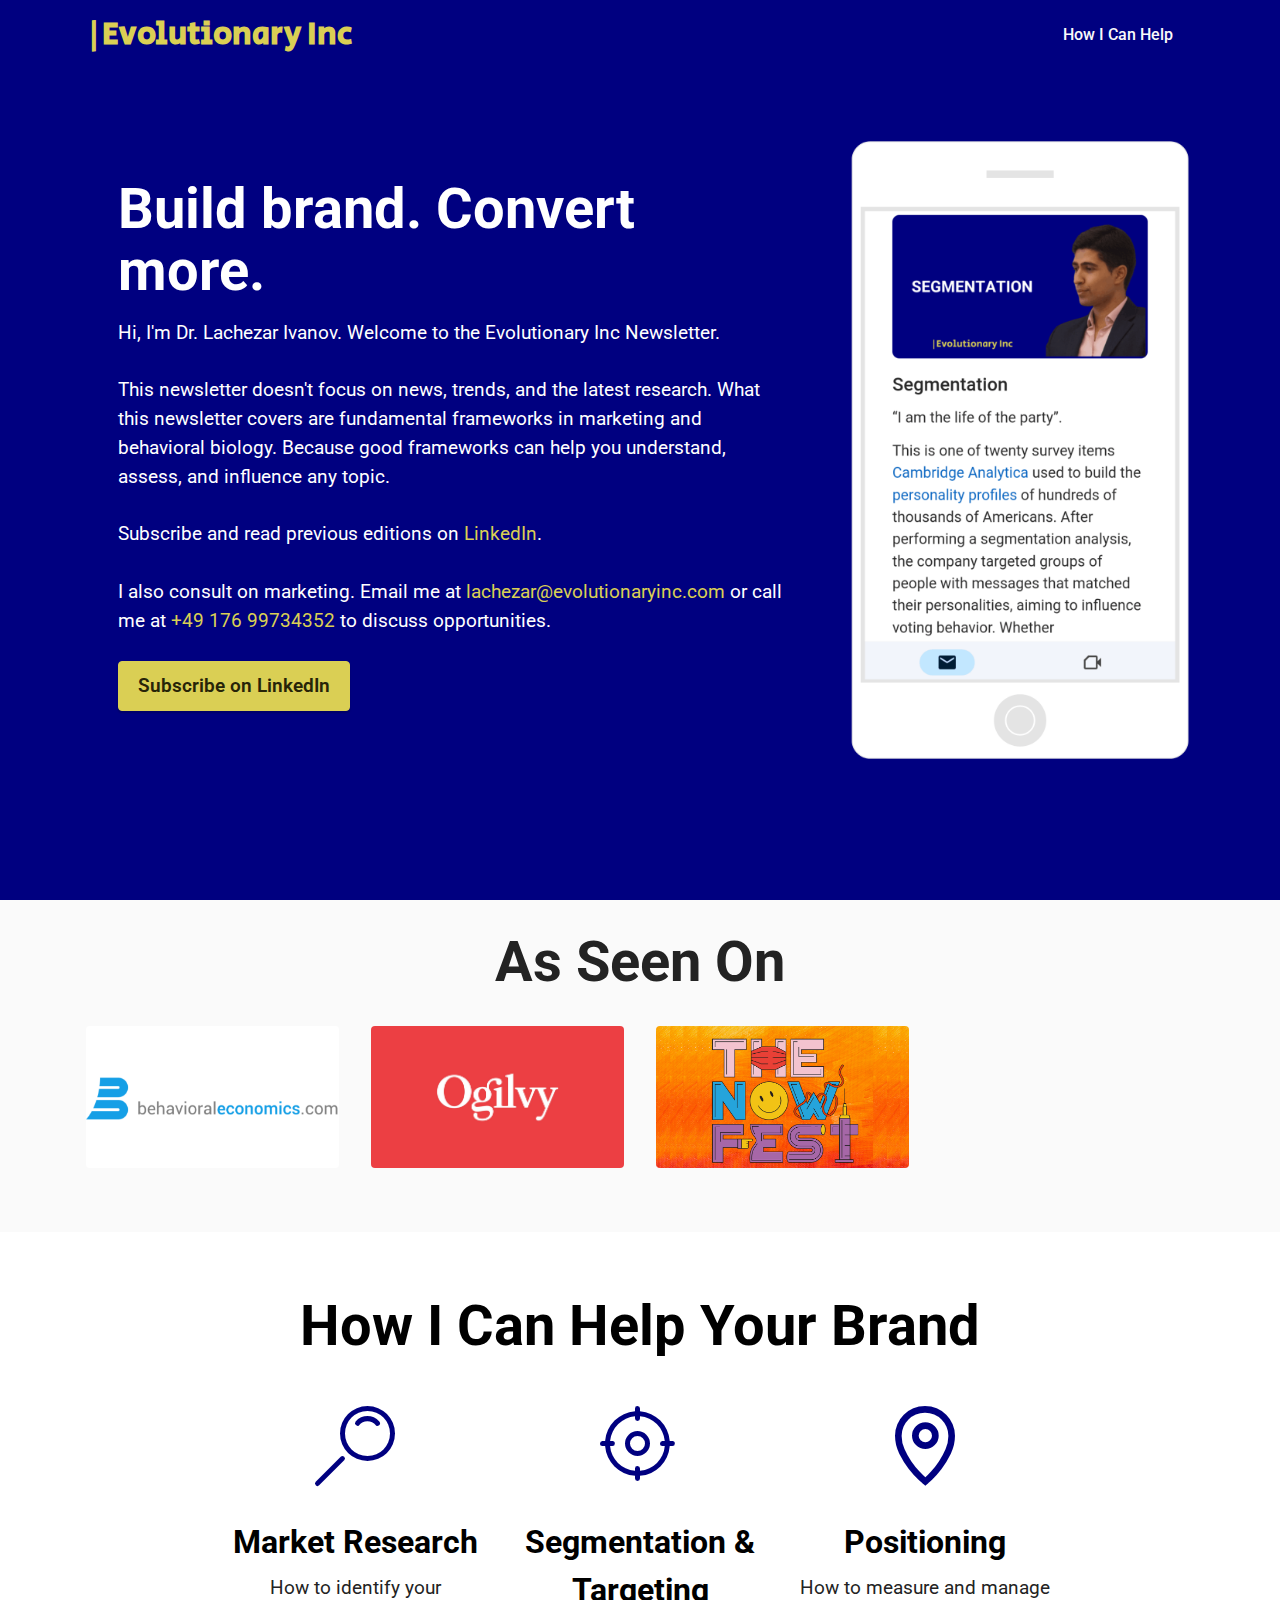
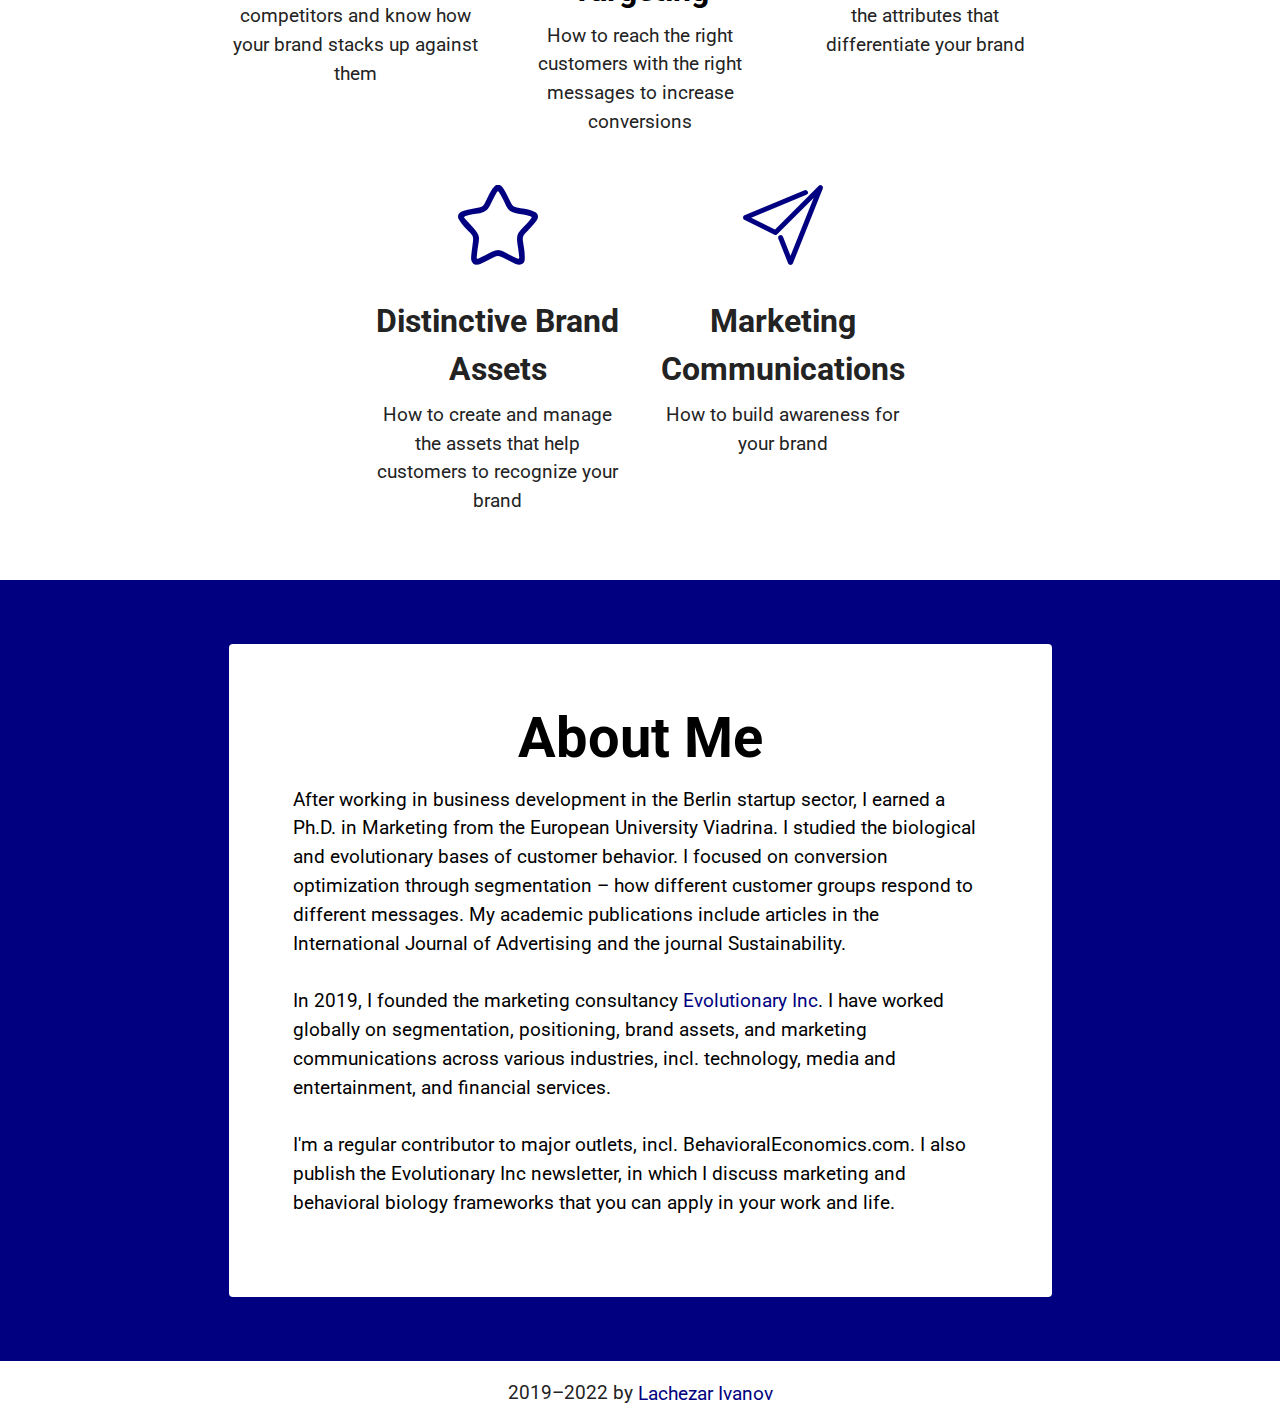
==== commit 9304c4ad: "Update index.html" ====
--- a/index.html
+++ b/index.html
@@ -246,7 +246,7 @@
             <div class="card col-12 col-md-12 col-lg-9">
                 <div class="card-wrapper">
                     <div class="card-box align-center">
-                        <h1 class="card-title mbr-fonts-style mb-3 display-2"><strong>About me</strong></h1>
+                        <h1 class="card-title mbr-fonts-style mb-3 display-2"><strong>About Me</strong></h1>
                         <p class="mbr-text mbr-fonts-style display-7">After working in business development in the Berlin startup sector, I earned a Ph.D. in Marketing from the European University Viadrina. I studied the biological and evolutionary bases of customer behavior. I focused on conversion optimization through segmentation – how different customer groups respond to different messages. My academic publications include articles in the International Journal of Advertising and the journal Sustainability.
 <br>
 <br>In 2019, I founded the marketing consultancy <a href="http://evolutionaryinc.com/" class="text-primary">Evolutionary Inc</a>. I have worked globally on segmentation, positioning, brand assets, and marketing communications across various industries, incl. technology, media and entertainment, and financial services.
@@ -262,4 +262,4 @@
   
   
 </body>
-</html>+</html>
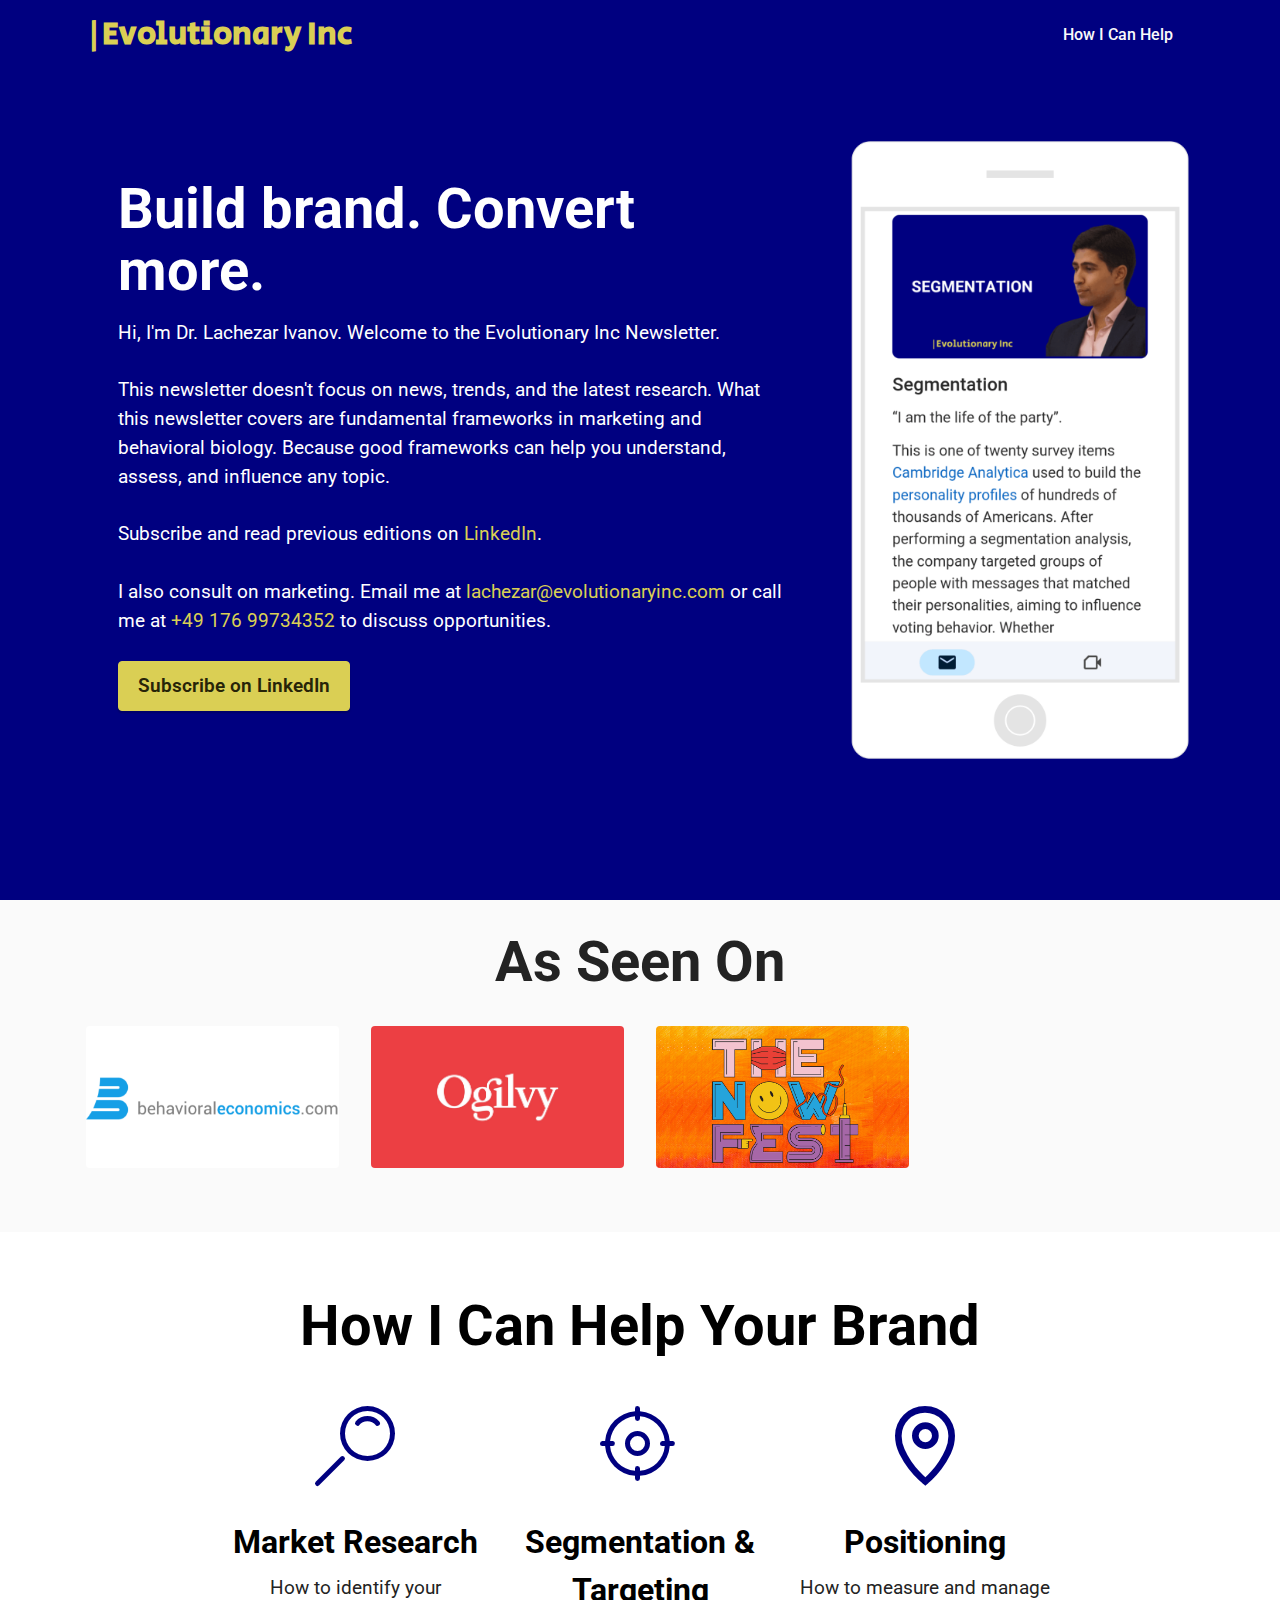
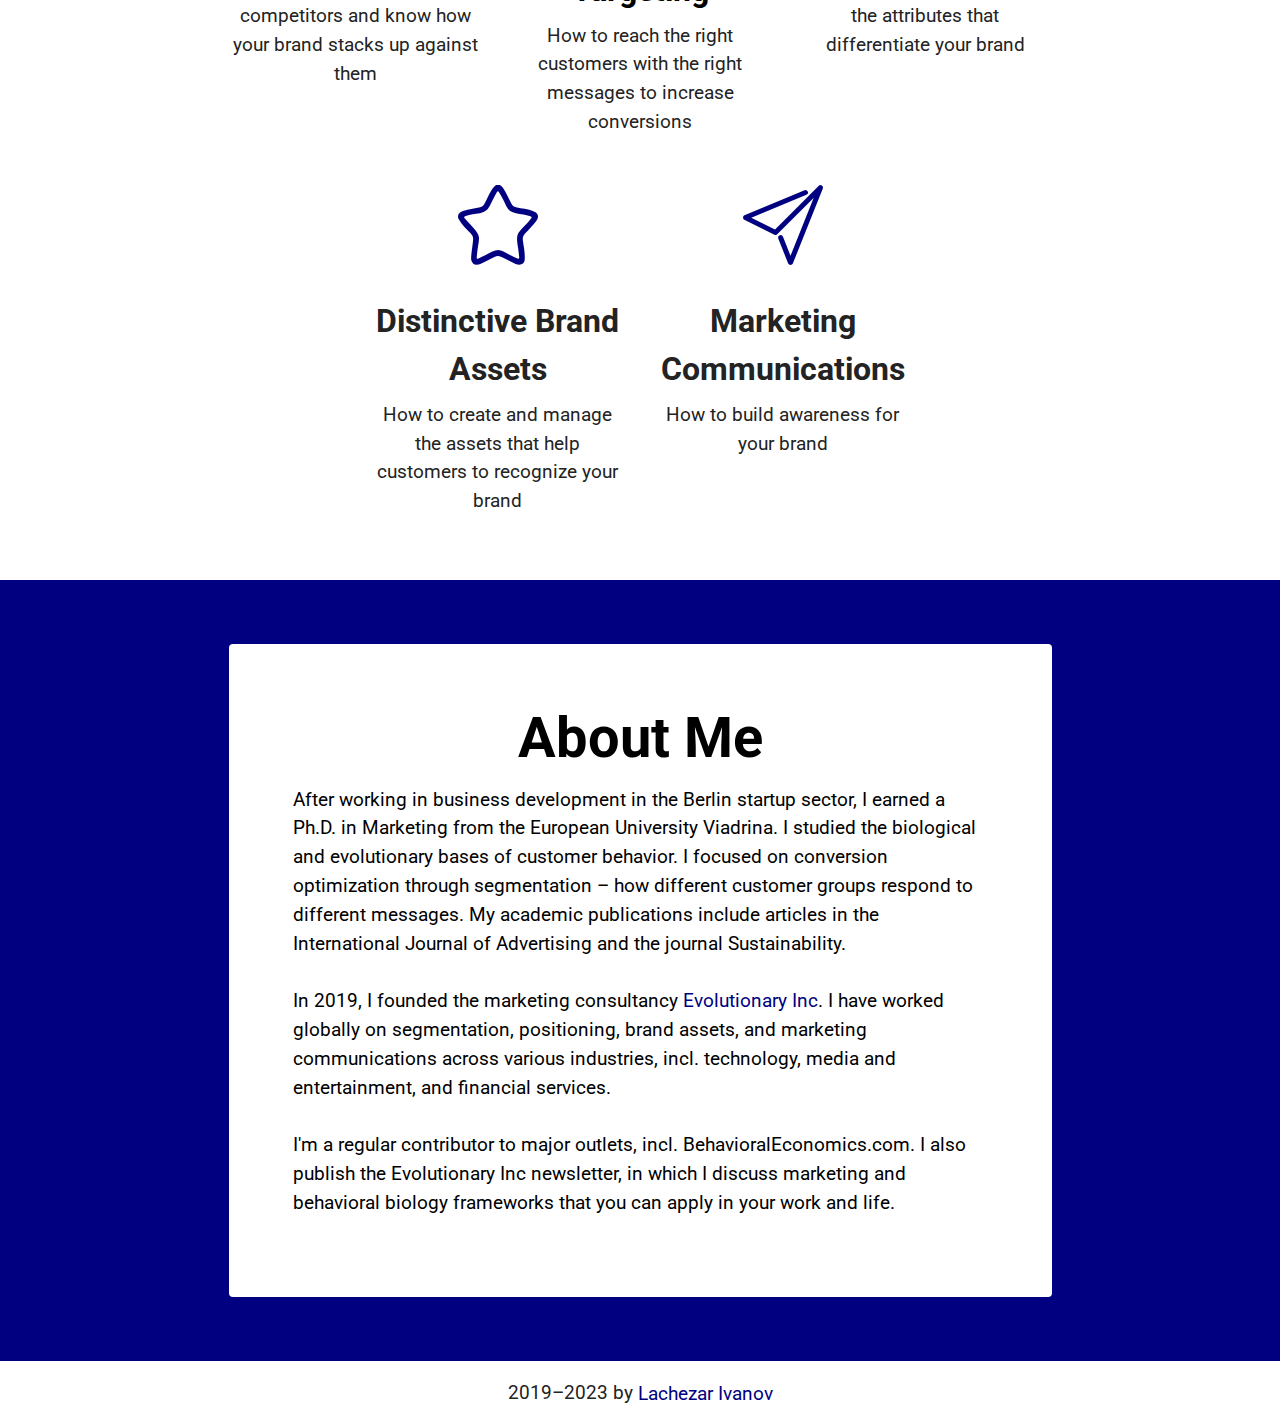
==== commit cb7e78ac: "Update index.html" ====
--- a/index.html
+++ b/index.html
@@ -258,7 +258,7 @@
             </div>
         </div>
     </div>
-</section><section class="display-7" style="padding: 0;align-items: center;justify-content: center;flex-wrap: wrap;    align-content: center;display: flex;position: relative;height: 4rem;"><a href="https://mobiri.se/239998" style="flex: 1 1;height: 4rem;position: absolute;width: 100%;z-index: 1;"><img alt="" style="height: 4rem;" src="[data-uri]"></a><p style="margin: 0;text-align: center;" class="display-7">2019–2022 by &#8204;</p><a style="z-index:1" href="https://mobirise.com">Lachezar Ivanov</a></section><script src="assets/bootstrap/js/bootstrap.bundle.min.js"></script>  <script src="assets/smoothscroll/smooth-scroll.js"></script>  <script src="assets/ytplayer/index.js"></script>  <script src="assets/dropdown/js/navbar-dropdown.js"></script>  <script src="assets/theme/js/script.js"></script>  
+</section><section class="display-7" style="padding: 0;align-items: center;justify-content: center;flex-wrap: wrap;    align-content: center;display: flex;position: relative;height: 4rem;"><a href="https://mobiri.se/239998" style="flex: 1 1;height: 4rem;position: absolute;width: 100%;z-index: 1;"><img alt="" style="height: 4rem;" src="[data-uri]"></a><p style="margin: 0;text-align: center;" class="display-7">2019–2023 by &#8204;</p><a style="z-index:1" href="https://mobirise.com">Lachezar Ivanov</a></section><script src="assets/bootstrap/js/bootstrap.bundle.min.js"></script>  <script src="assets/smoothscroll/smooth-scroll.js"></script>  <script src="assets/ytplayer/index.js"></script>  <script src="assets/dropdown/js/navbar-dropdown.js"></script>  <script src="assets/theme/js/script.js"></script>  
   
   
 </body>
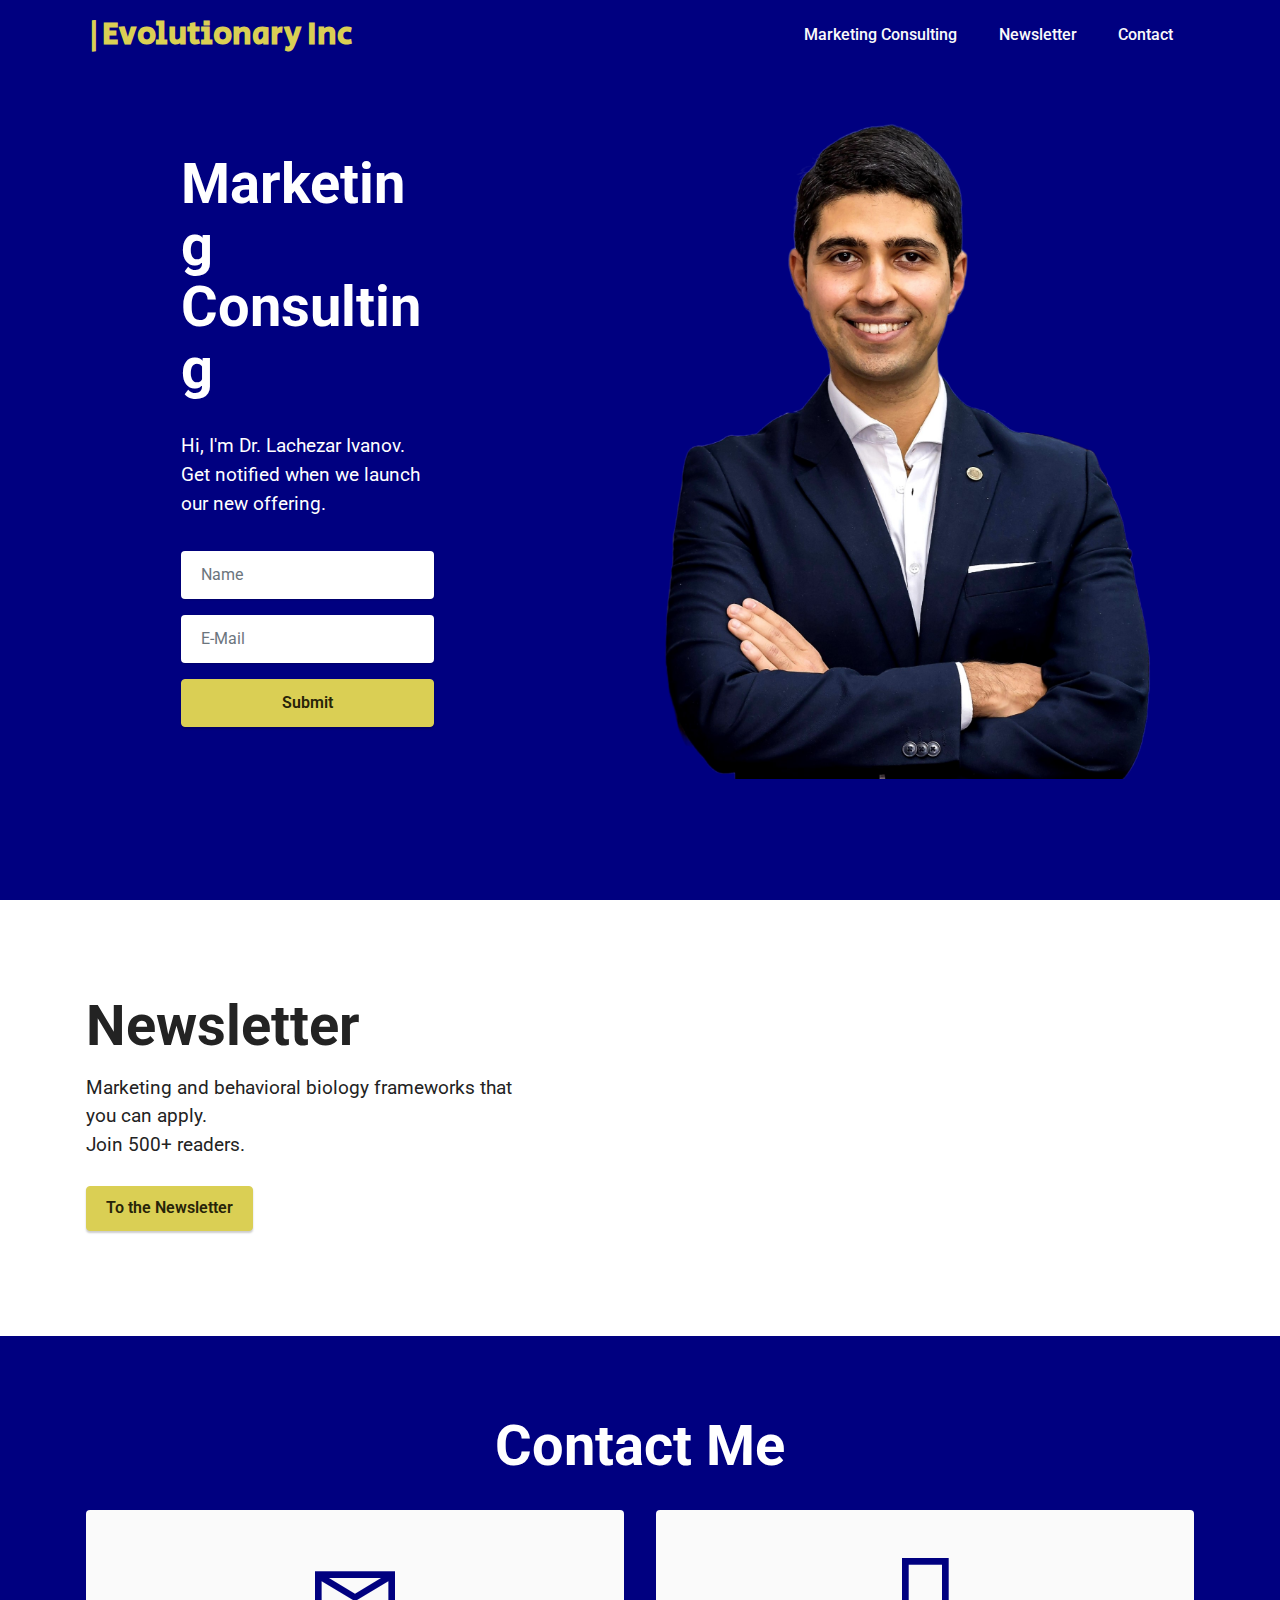
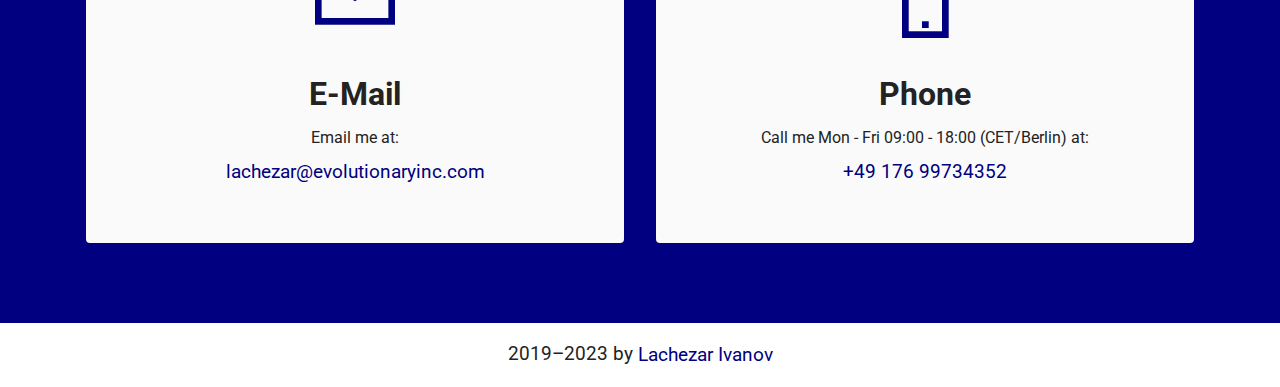
==== commit fa528cdd: "Add files via upload" ====
--- a/index.html
+++ b/index.html
@@ -16,7 +16,6 @@
   
   <title>Evolutionary Inc: Marketing Consultancy</title>
   <link rel="stylesheet" href="assets/web/assets/mobirise-icons2/mobirise2.css">
-  <link rel="stylesheet" href="assets/web/assets/mobirise-icons-bold/mobirise-icons-bold.css">
   <link rel="stylesheet" href="assets/bootstrap/css/bootstrap.min.css">
   <link rel="stylesheet" href="assets/bootstrap/css/bootstrap-grid.min.css">
   <link rel="stylesheet" href="assets/bootstrap/css/bootstrap-reboot.min.css">
@@ -68,8 +67,8 @@
                 </div>
             </button>
             <div class="collapse navbar-collapse" id="navbarSupportedContent">
-                <ul class="navbar-nav nav-dropdown nav-right" data-app-modern-menu="true"><li class="nav-item"><a class="nav-link link text-white text-primary display-4" href="index.html#features1-5">How I Can Help </a>
-                    </li></ul>
+                <ul class="navbar-nav nav-dropdown nav-right" data-app-modern-menu="true"><li class="nav-item"><a class="nav-link link text-white text-primary display-4" href="index.html#form4-p">Marketing Consulting</a>
+                    </li><li class="nav-item"><a class="nav-link link text-white text-primary display-4" href="index.html#header1-q">Newsletter</a></li><li class="nav-item"><a class="nav-link link text-white text-primary display-4" href="index.html#contacts1-s">Contact</a></li></ul>
                 
                 
             </div>
@@ -77,7 +76,50 @@
     </nav>
 </section>
 
-<section data-bs-version="5.1" class="header11 cid-to73OXyTUR mbr-fullscreen" id="header11-c">
+<section data-bs-version="5.1" class="form4 cid-ttQBz0E7l8 mbr-fullscreen" id="form4-p">
+
+    
+
+    
+
+    <div class="container">
+        <div class="row content-wrapper justify-content-center">
+            <div class="col-lg-3 offset-lg-1 mbr-form" data-form-type="formoid">
+                <form action="https://mobirise.eu/" method="POST" class="mbr-form form-with-styler" data-form-title="Form Name"><input type="hidden" name="email" data-form-email="true" value="EQu5ahDwADeiQUHLgij36O3Ph3BpRy1OVOCgx5FHbwKoNiD0pfSdRwQ44IWjdr+X67zLuc9Zx8qYf94QKtgQATHbCCCF3hso20zBoK39y7ofCHayWc7Z/lQeY8fdHCHf">
+                    <div class="row">
+                        <div hidden="hidden" data-form-alert="" class="alert alert-success col-12">Success!</div>
+                        <div hidden="hidden" data-form-alert-danger="" class="alert alert-danger col-12">
+                            Oops...! some problem!
+                        </div>
+                    </div>
+                    <div class="dragArea row">
+                        <div class="col-lg-12 col-md-12 col-sm-12">
+                            <h1 class="mbr-section-title mb-4 display-2">
+                                <strong>Marketing Consulting</strong></h1>
+                        </div>
+                        <div class="col-lg-12 col-md-12 col-sm-12">
+                            <p class="mbr-text mbr-fonts-style mb-4 display-7">Hi, I'm Dr. Lachezar Ivanov.<br>Get notified when we launch our new offering.</p>
+                        </div>
+                        <div class="col-lg-12 col-md col-12 form-group mb-3" data-for="name">
+                            <input type="text" name="name" placeholder="Name" data-form-field="name" class="form-control" value="" id="name-form4-p">
+                        </div>
+                        <div class="col-lg-12 col-md col-12 form-group mb-3" data-for="email">
+                            <input type="email" name="email" placeholder="E-Mail" data-form-field="email" class="form-control" value="" id="email-form4-p">
+                        </div>
+                        <div class="col-12 col-md-auto mbr-section-btn"><button type="submit" class="btn btn-secondary display-4">Submit</button></div>
+                    </div>
+                </form>
+            </div>
+            <div class="col-lg-7 offset-lg-1 col-12">
+                <div class="image-wrapper">
+                    <img class="w-100" src="assets/images/lachezar-ivanov-2.png" alt="">
+                </div>
+            </div>
+        </div>
+    </div>
+</section>
+
+<section data-bs-version="5.1" class="header1 cid-ttQEylziJT" id="header1-q">
 
     
 
@@ -85,181 +127,64 @@
     
 
     <div class="container">
-        <div class="row justify-content-center">
-            <div class="col-12 col-md-4 image-wrapper">
-                <a href="https://www.linkedin.com/pulse/segmentation-dr-lachezar-ivanov/"><img class="w-100" src="assets/images/evolutionary-inc-newsletter-900x1600.png" alt=""></a>
-            </div>
-            <div class="col-12 col-md">
-                <div class="text-wrapper text-center">
-                    <h1 class="mbr-section-title mbr-fonts-style mb-3 display-2"><strong>Build brand. Convert more.</strong></h1>
-                    <p class="mbr-text mbr-fonts-style display-7">Hi, I'm&nbsp;Dr. Lachezar Ivanov. Welcome to the Evolutionary Inc Newsletter.
-<br> 
-<br>This newsletter doesn't focus on news, trends, and the latest research. What this newsletter covers are fundamental frameworks in marketing and behavioral biology. Because good frameworks can help you understand, assess, and influence any topic.
-<br>
-<br>Subscribe and read previous editions on <a href="https://www.linkedin.com/newsletters/evolutionary-inc-6883806174953705472/" class="text-secondary">LinkedIn</a>.
-<br><br>I also consult on marketing. Email me at <a href="mailto:lachezar@evolutionaryinc.com" class="text-secondary">lachezar@evolutionaryinc.com</a> or call me at <a href="tel:+49 176 99734352" class="text-secondary">+49 176 99734352</a> to discuss opportunities.&nbsp;&nbsp;<br></p>
-                    <div class="mbr-section-btn mt-3"><a class="btn btn-secondary display-7" href="https://www.linkedin.com/newsletters/evolutionary-inc-6883806174953705472/">Subscribe on LinkedIn</a></div>
-                </div>
+        <div class="row">
+            <div class="col-12 col-lg-5">
+                <h1 class="mbr-section-title mbr-fonts-style mb-3 display-2"><strong>Newsletter</strong></h1>
+                
+                <p class="mbr-text mbr-fonts-style display-7">Marketing and behavioral biology frameworks that you can apply.<br>Join 500+ readers.</p>
+                <div class="mbr-section-btn mt-3"><a class="btn btn-secondary display-4" href="https://www.linkedin.com/newsletters/evolutionary-inc-6883806174953705472/">To the Newsletter</a></div>
             </div>
         </div>
     </div>
 </section>
 
-<section data-bs-version="5.1" class="gallery3 cid-to7AFe3xSn" id="gallery3-l">
-    
-    
-    <div class="container">
-        <div class="mbr-section-head">
-            <h4 class="mbr-section-title mbr-fonts-style align-center mb-0 display-2"><strong>As Seen On</strong></h4>
-            
-        </div>
-        <div class="row mt-4">
-            
-            
-            <div class="item features-image сol-12 col-md-6 col-lg-3 active">
-                <div class="item-wrapper">
-                    <div class="item-img">
-                        <img src="assets/images/behavioraleconomics.png" alt="Mobirise Website Builder" data-slide-to="0" data-bs-slide-to="0">
-                    </div>
-                    
-                    
-                </div>
-            </div><div class="item features-image сol-12 col-md-6 col-lg-3">
-                <div class="item-wrapper">
-                    <div class="item-img">
-                        <img src="assets/images/ogilvy-logo.jpg" alt="Mobirise Website Builder" data-slide-to="1" data-bs-slide-to="1">
-                    </div>
-                    
-                    
-                </div>
-            </div><div class="item features-image сol-12 col-md-6 col-lg-3">
-                <div class="item-wrapper">
-                    <div class="item-img">
-                        <img src="assets/images/the-now-fest.png" alt="Mobirise Website Builder" data-slide-to="2" data-bs-slide-to="2">
-                    </div>
-                    
-                    
-                </div>
-            </div>
-            
-        </div>
-    </div>
-</section>
-
-<section data-bs-version="5.1" class="features1 cid-to0CRbNW82" id="features1-5">
-    
-
-    
-    
-    <div class="container">
-        <div class="row">
-            <div class="col-12 col-lg-9">
-                <h3 class="mbr-section-title mbr-fonts-style align-center mb-0 display-2"><strong>How I Can Help Your Brand</strong></h3>
-                
-            </div>
-        </div>
-        <div class="row">
-            <div class="card col-12 col-md-6 col-lg-3">
-                <div class="card-wrapper">
-                    <div class="card-box align-center">
-                        <div class="iconfont-wrapper">
-                            <span class="mbr-iconfont mbrib-search"></span>
-                        </div>
-                        <h5 class="card-title mbr-fonts-style display-5"><strong>Market Research</strong></h5>
-                        <p class="card-text mbr-fonts-style display-7">How to identify your competitors and know how your brand stacks up against them</p>
-                    </div>
-                </div>
-            </div>
-            <div class="card col-12 col-md-6 col-lg-3">
-                <div class="card-wrapper">
-                    <div class="card-box align-center">
-                        <div class="iconfont-wrapper">
-                            <span class="mbr-iconfont mbrib-target"></span>
-                        </div>
-                        <h5 class="card-title mbr-fonts-style display-5"><strong>Segmentation &amp; Targeting</strong></h5>
-                        <p class="card-text mbr-fonts-style display-7">How to reach the right customers with the right messages to increase conversions</p>
-                    </div>
-                </div>
-            </div>
-            <div class="card col-12 col-md-6 col-lg-3">
-                <div class="card-wrapper">
-                    <div class="card-box align-center">
-                        <div class="iconfont-wrapper">
-                            <span class="mbr-iconfont mobi-mbri-map-pin mobi-mbri"></span>
-                        </div>
-                        <h5 class="card-title mbr-fonts-style display-5"><strong>Positioning</strong></h5>
-                        <p class="card-text mbr-fonts-style display-7">How to measure and manage the attributes that differentiate your brand</p>
-                    </div>
-                </div>
-            </div>
-            
-        </div>
-    </div>
-</section>
-
-<section data-bs-version="5.1" class="features1 cid-to0JUV5xMI" id="features1-b">
-    
-
-    
-    
-    <div class="container">
-        <div class="row">
-            
-        </div>
-        <div class="row">
-            <div class="card col-12 col-md-6 col-lg-3">
-                <div class="card-wrapper">
-                    <div class="card-box align-center">
-                        <div class="iconfont-wrapper">
-                            <span class="mbr-iconfont mbrib-star"></span>
-                        </div>
-                        <h5 class="card-title mbr-fonts-style display-5"><strong>Distinctive Brand Assets</strong></h5>
-                        <p class="card-text mbr-fonts-style display-7">How to create and manage the assets that help customers to recognize your brand</p>
-                    </div>
-                </div>
-            </div>
-            <div class="card col-12 col-md-6 col-lg-3">
-                <div class="card-wrapper">
-                    <div class="card-box align-center">
-                        <div class="iconfont-wrapper">
-                            <span class="mbr-iconfont mbrib-paper-plane"></span>
-                        </div>
-                        <h5 class="card-title mbr-fonts-style display-5"><strong>Marketing Communications</strong></h5>
-                        <p class="card-text mbr-fonts-style display-7">How to build awareness for your brand</p>
-                    </div>
-                </div>
-            </div>
-            
-            
-        </div>
-    </div>
-</section>
-
-<section data-bs-version="5.1" class="header12 cid-todjhWv3iZ" id="header12-m">
+<section data-bs-version="5.1" class="contacts1 cid-ttQIy00eba" id="contacts1-s">
 
     
 
     
     
     <div class="container">
-        <div class="row justify-content-center">
-            <div class="card col-12 col-md-12 col-lg-9">
+        <div class="mbr-section-head">
+            <h3 class="mbr-section-title mbr-fonts-style align-center mb-0 display-2">
+                <strong>Contact Me</strong></h3>
+            
+        </div>
+        <div class="row justify-content-center mt-4">
+            <div class="card col-12 col-lg-6">
                 <div class="card-wrapper">
                     <div class="card-box align-center">
-                        <h1 class="card-title mbr-fonts-style mb-3 display-2"><strong>About Me</strong></h1>
-                        <p class="mbr-text mbr-fonts-style display-7">After working in business development in the Berlin startup sector, I earned a Ph.D. in Marketing from the European University Viadrina. I studied the biological and evolutionary bases of customer behavior. I focused on conversion optimization through segmentation – how different customer groups respond to different messages. My academic publications include articles in the International Journal of Advertising and the journal Sustainability.
-<br>
-<br>In 2019, I founded the marketing consultancy <a href="http://evolutionaryinc.com/" class="text-primary">Evolutionary Inc</a>. I have worked globally on segmentation, positioning, brand assets, and marketing communications across various industries, incl. technology, media and entertainment, and financial services.
-<br>
-<br>I'm a regular contributor to major outlets, incl. BehavioralEconomics.com.&nbsp;I also publish the Evolutionary Inc newsletter, in which I discuss marketing and behavioral biology frameworks that you can apply in your work and life.<br></p>
-                        
+                        <div class="image-wrapper">
+                            <span class="mbr-iconfont mobi-mbri-letter mobi-mbri"></span>
+                        </div>
+                        <h4 class="card-title mbr-fonts-style mb-2 display-5">
+                            <strong>E-Mail</strong>
+                        </h4>
+                        <p class="mbr-text mbr-fonts-style mb-2 display-4">
+                            Email me at:</p>
+                        <h5 class="link mbr-fonts-style display-7"><a href="mailto:lachezar@evolutionaryinc.com" class="text-primary">lachezar@evolutionaryinc.com</a>
+                        </h5>
+                    </div>
+                </div>
+            </div>
+            <div class="card col-12 col-lg-6">
+                <div class="card-wrapper">
+                    <div class="card-box align-center">
+                        <div class="image-wrapper">
+                            <span class="mbr-iconfont mobi-mbri-mobile-2 mobi-mbri"></span>
+                        </div>
+                        <h4 class="card-title mbr-fonts-style align-center mb-2 display-5">
+                            <strong>Phone</strong>
+                        </h4>
+                        <p class="mbr-text mbr-fonts-style mb-2 display-4">Call me Mon - Fri 09:00 - 18:00 (CET/Berlin) at:</p>
+                        <h5 class="link mbr-black mbr-fonts-style display-7"><a href="tel:+49 176 99734352" class="text-primary">+49 176 99734352</a></h5>
                     </div>
                 </div>
             </div>
         </div>
     </div>
-</section><section class="display-7" style="padding: 0;align-items: center;justify-content: center;flex-wrap: wrap;    align-content: center;display: flex;position: relative;height: 4rem;"><a href="https://mobiri.se/239998" style="flex: 1 1;height: 4rem;position: absolute;width: 100%;z-index: 1;"><img alt="" style="height: 4rem;" src="[data-uri]"></a><p style="margin: 0;text-align: center;" class="display-7">2019–2023 by &#8204;</p><a style="z-index:1" href="https://mobirise.com">Lachezar Ivanov</a></section><script src="assets/bootstrap/js/bootstrap.bundle.min.js"></script>  <script src="assets/smoothscroll/smooth-scroll.js"></script>  <script src="assets/ytplayer/index.js"></script>  <script src="assets/dropdown/js/navbar-dropdown.js"></script>  <script src="assets/theme/js/script.js"></script>  
+</section><section class="display-7" style="padding: 0;align-items: center;justify-content: center;flex-wrap: wrap;    align-content: center;display: flex;position: relative;height: 4rem;"><a href="https://mobiri.se/239998" style="flex: 1 1;height: 4rem;position: absolute;width: 100%;z-index: 1;"><img alt="" style="height: 4rem;" src="[data-uri]"></a><p style="margin: 0;text-align: center;" class="display-7">2019–2023 by &#8204;</p><a style="z-index:1" href="https://mobirise.com/builder/web-design-program.html">Lachezar Ivanov</a></section><script src="assets/bootstrap/js/bootstrap.bundle.min.js"></script>  <script src="assets/smoothscroll/smooth-scroll.js"></script>  <script src="assets/ytplayer/index.js"></script>  <script src="assets/dropdown/js/navbar-dropdown.js"></script>  <script src="assets/theme/js/script.js"></script>  <script src="assets/formoid/formoid.min.js"></script>  
   
   
 </body>
-</html>
+</html>--- a/assets/mobirise/css/mbr-additional.css
+++ b/assets/mobirise/css/mbr-additional.css
@@ -1037,13 +1037,57 @@
     left: -1rem;
   }
 }
-.cid-to73OXyTUR {
+.cid-ttQBz0E7l8 {
   background-color: #000080;
 }
-.cid-to73OXyTUR .mbr-fallback-image.disabled {
+.cid-ttQBz0E7l8 .mbr-text,
+.cid-ttQBz0E7l8 .mbr-section-btn {
+  color: #232323;
+}
+@media (max-width: 991px) {
+  .cid-ttQBz0E7l8 .mbr-text,
+  .cid-ttQBz0E7l8 .mbr-section-title {
+    text-align: center;
+  }
+}
+.cid-ttQBz0E7l8 a.btn {
+  height: 100%;
+  margin: 0;
+}
+.cid-ttQBz0E7l8 .mbr-section-btn {
+  display: flex;
+  margin-bottom: 1.2rem;
+  width: 100%;
+}
+.cid-ttQBz0E7l8 .mbr-section-btn .btn {
+  width: 100%;
+}
+@media (max-width: 991px) {
+  .cid-ttQBz0E7l8 .image-wrapper {
+    margin-bottom: 2rem;
+  }
+  .cid-ttQBz0E7l8 .content-wrapper {
+    flex-direction: column-reverse;
+  }
+}
+.cid-ttQBz0E7l8 .justify-content-center {
+  align-items: center;
+}
+.cid-ttQBz0E7l8 .mbr-section-title {
+  color: #ffffff;
+}
+.cid-ttQBz0E7l8 .mbr-text {
+  color: #ffffff;
+}
+.cid-ttQEylziJT {
+  padding-top: 6rem;
+  padding-bottom: 6rem;
+  background-color: #ffffff;
+}
+.cid-ttQEylziJT .mbr-fallback-image.disabled {
   display: none;
 }
-.cid-to73OXyTUR .mbr-fallback-image {
+.cid-ttQEylziJT .mbr-fallback-image {
   display: block;
   background-size: cover;
   background-position: center center;
@@ -1052,92 +1096,22 @@
   position: absolute;
   top: 0;
 }
-.cid-to73OXyTUR .row {
-  flex-direction: row-reverse;
-}
-.cid-to73OXyTUR .row {
-  align-items: center;
-}
-@media (max-width: 991px) {
-  .cid-to73OXyTUR .image-wrapper {
-    padding: 1rem;
-  }
-}
-@media (min-width: 992px) {
-  .cid-to73OXyTUR .text-wrapper {
-    padding: 0 2rem;
-  }
-}
-.cid-to73OXyTUR .mbr-section-title {
+.cid-ttQEylziJT .mbr-text,
+.cid-ttQEylziJT .mbr-section-btn {
   text-align: left;
-  color: #ffffff;
-}
-.cid-to73OXyTUR .mbr-text,
-.cid-to73OXyTUR .mbr-section-btn {
+}
+.cid-ttQEylziJT .mbr-section-title {
   text-align: left;
-  color: #ffffff;
-}
-.cid-to7AFe3xSn {
-  padding-top: 2rem;
-  padding-bottom: 2rem;
-  background-color: #fafafa;
-}
-.cid-to7AFe3xSn img,
-.cid-to7AFe3xSn .item-img {
-  width: 100%;
-}
-.cid-to7AFe3xSn .item:focus,
-.cid-to7AFe3xSn span:focus {
-  outline: none;
-}
-.cid-to7AFe3xSn .item {
-  cursor: pointer;
-  margin-bottom: 2rem;
-}
-.cid-to7AFe3xSn .item-wrapper {
-  position: relative;
-  border-radius: 4px;
-  background: #ffffff;
-  height: 100%;
-  display: flex;
-  flex-flow: column nowrap;
-}
-@media (min-width: 992px) {
-  .cid-to7AFe3xSn .item-wrapper .item-content {
-    padding: 2rem;
-  }
-}
-@media (max-width: 991px) {
-  .cid-to7AFe3xSn .item-wrapper .item-content {
-    padding: 1rem;
-  }
-}
-.cid-to7AFe3xSn .mbr-section-btn {
-  margin-top: auto !important;
-}
-.cid-to7AFe3xSn .mbr-section-title {
-  color: #232323;
-  text-align: center;
-}
-.cid-to7AFe3xSn .mbr-text,
-.cid-to7AFe3xSn .mbr-section-btn {
-  text-align: left;
-}
-.cid-to7AFe3xSn .item-title {
-  text-align: left;
-}
-.cid-to7AFe3xSn .item-subtitle {
-  text-align: center;
-}
-.cid-to0CRbNW82 {
-  padding-top: 4rem;
-  padding-bottom: 0rem;
-  background-color: #ffffff;
-}
-.cid-to0CRbNW82 .mbr-fallback-image.disabled {
+}
+.cid-ttQIy00eba {
+  padding-top: 5rem;
+  padding-bottom: 5rem;
+  background-color: #000080;
+}
+.cid-ttQIy00eba .mbr-fallback-image.disabled {
   display: none;
 }
-.cid-to0CRbNW82 .mbr-fallback-image {
+.cid-ttQIy00eba .mbr-fallback-image {
   display: block;
   background-size: cover;
   background-position: center center;
@@ -1146,111 +1120,27 @@
   position: absolute;
   top: 0;
 }
-@media (min-width: 1500px) {
-  .cid-to0CRbNW82 .container {
-    max-width: 1400px;
-  }
-}
-.cid-to0CRbNW82 .mbr-iconfont {
+.cid-ttQIy00eba .mbr-iconfont {
   display: block;
   font-size: 5rem;
   color: #000080;
   margin-bottom: 2rem;
 }
-.cid-to0CRbNW82 .card-wrapper {
-  margin-top: 3rem;
-}
-.cid-to0CRbNW82 .row {
-  justify-content: center;
-}
-.cid-to0CRbNW82 .card-text {
-  text-align: center;
-}
-.cid-to0CRbNW82 .mbr-section-title {
-  color: #000000;
-}
-.cid-to0CRbNW82 .card-title,
-.cid-to0CRbNW82 .iconfont-wrapper {
-  color: #000000;
-}
-.cid-to0JUV5xMI {
-  padding-top: 0rem;
-  padding-bottom: 4rem;
-  background-color: #ffffff;
-}
-.cid-to0JUV5xMI .mbr-fallback-image.disabled {
-  display: none;
-}
-.cid-to0JUV5xMI .mbr-fallback-image {
-  display: block;
-  background-size: cover;
-  background-position: center center;
-  width: 100%;
-  height: 100%;
-  position: absolute;
-  top: 0;
-}
-@media (min-width: 1500px) {
-  .cid-to0JUV5xMI .container {
-    max-width: 1400px;
-  }
-}
-.cid-to0JUV5xMI .mbr-iconfont {
-  display: block;
-  font-size: 5rem;
-  color: #000080;
-  margin-bottom: 2rem;
-}
-.cid-to0JUV5xMI .card-wrapper {
-  margin-top: 3rem;
-}
-.cid-to0JUV5xMI .row {
-  justify-content: center;
-}
-.cid-to0JUV5xMI .card-text {
-  text-align: center;
-}
-.cid-todjhWv3iZ {
-  padding-top: 4rem;
-  padding-bottom: 4rem;
-  background-color: #000080;
-}
-.cid-todjhWv3iZ .mbr-fallback-image.disabled {
-  display: none;
-}
-.cid-todjhWv3iZ .mbr-fallback-image {
-  display: block;
-  background-size: cover;
-  background-position: center center;
-  width: 100%;
-  height: 100%;
-  position: absolute;
-  top: 0;
-}
-.cid-todjhWv3iZ .card-wrapper {
-  background: #ffffff;
+.cid-ttQIy00eba .card-wrapper {
+  padding: 3rem;
+  background: #fafafa;
   border-radius: 4px;
 }
+@media (max-width: 992px) {
+  .cid-ttQIy00eba .card-wrapper {
+    margin-bottom: 2rem;
+  }
+}
 @media (max-width: 767px) {
-  .cid-todjhWv3iZ .card-wrapper {
-    padding: 1rem;
-  }
-}
-@media (min-width: 768px) and (max-width: 991px) {
-  .cid-todjhWv3iZ .card-wrapper {
-    padding: 2rem;
-  }
-}
-@media (min-width: 992px) {
-  .cid-todjhWv3iZ .card-wrapper {
-    padding: 4rem;
-  }
-}
-.cid-todjhWv3iZ .mbr-text,
-.cid-todjhWv3iZ .mbr-section-btn {
-  text-align: left;
-  color: #000000;
-}
-.cid-todjhWv3iZ .card-title {
-  color: #000000;
-}
+  .cid-ttQIy00eba .card-wrapper {
+    padding: 3rem 1rem;
+  }
+}
+.cid-ttQIy00eba .mbr-section-title {
+  color: #ffffff;
+}
--- a/assets/mobirise/css/mbr-additional.css
+++ b/assets/mobirise/css/mbr-additional.css
@@ -1037,13 +1037,57 @@
     left: -1rem;
   }
 }
-.cid-to73OXyTUR {
+.cid-ttQBz0E7l8 {
   background-color: #000080;
 }
-.cid-to73OXyTUR .mbr-fallback-image.disabled {
+.cid-ttQBz0E7l8 .mbr-text,
+.cid-ttQBz0E7l8 .mbr-section-btn {
+  color: #232323;
+}
+@media (max-width: 991px) {
+  .cid-ttQBz0E7l8 .mbr-text,
+  .cid-ttQBz0E7l8 .mbr-section-title {
+    text-align: center;
+  }
+}
+.cid-ttQBz0E7l8 a.btn {
+  height: 100%;
+  margin: 0;
+}
+.cid-ttQBz0E7l8 .mbr-section-btn {
+  display: flex;
+  margin-bottom: 1.2rem;
+  width: 100%;
+}
+.cid-ttQBz0E7l8 .mbr-section-btn .btn {
+  width: 100%;
+}
+@media (max-width: 991px) {
+  .cid-ttQBz0E7l8 .image-wrapper {
+    margin-bottom: 2rem;
+  }
+  .cid-ttQBz0E7l8 .content-wrapper {
+    flex-direction: column-reverse;
+  }
+}
+.cid-ttQBz0E7l8 .justify-content-center {
+  align-items: center;
+}
+.cid-ttQBz0E7l8 .mbr-section-title {
+  color: #ffffff;
+}
+.cid-ttQBz0E7l8 .mbr-text {
+  color: #ffffff;
+}
+.cid-ttQEylziJT {
+  padding-top: 6rem;
+  padding-bottom: 6rem;
+  background-color: #ffffff;
+}
+.cid-ttQEylziJT .mbr-fallback-image.disabled {
   display: none;
 }
-.cid-to73OXyTUR .mbr-fallback-image {
+.cid-ttQEylziJT .mbr-fallback-image {
   display: block;
   background-size: cover;
   background-position: center center;
@@ -1052,92 +1096,22 @@
   position: absolute;
   top: 0;
 }
-.cid-to73OXyTUR .row {
-  flex-direction: row-reverse;
-}
-.cid-to73OXyTUR .row {
-  align-items: center;
-}
-@media (max-width: 991px) {
-  .cid-to73OXyTUR .image-wrapper {
-    padding: 1rem;
-  }
-}
-@media (min-width: 992px) {
-  .cid-to73OXyTUR .text-wrapper {
-    padding: 0 2rem;
-  }
-}
-.cid-to73OXyTUR .mbr-section-title {
+.cid-ttQEylziJT .mbr-text,
+.cid-ttQEylziJT .mbr-section-btn {
   text-align: left;
-  color: #ffffff;
-}
-.cid-to73OXyTUR .mbr-text,
-.cid-to73OXyTUR .mbr-section-btn {
+}
+.cid-ttQEylziJT .mbr-section-title {
   text-align: left;
-  color: #ffffff;
-}
-.cid-to7AFe3xSn {
-  padding-top: 2rem;
-  padding-bottom: 2rem;
-  background-color: #fafafa;
-}
-.cid-to7AFe3xSn img,
-.cid-to7AFe3xSn .item-img {
-  width: 100%;
-}
-.cid-to7AFe3xSn .item:focus,
-.cid-to7AFe3xSn span:focus {
-  outline: none;
-}
-.cid-to7AFe3xSn .item {
-  cursor: pointer;
-  margin-bottom: 2rem;
-}
-.cid-to7AFe3xSn .item-wrapper {
-  position: relative;
-  border-radius: 4px;
-  background: #ffffff;
-  height: 100%;
-  display: flex;
-  flex-flow: column nowrap;
-}
-@media (min-width: 992px) {
-  .cid-to7AFe3xSn .item-wrapper .item-content {
-    padding: 2rem;
-  }
-}
-@media (max-width: 991px) {
-  .cid-to7AFe3xSn .item-wrapper .item-content {
-    padding: 1rem;
-  }
-}
-.cid-to7AFe3xSn .mbr-section-btn {
-  margin-top: auto !important;
-}
-.cid-to7AFe3xSn .mbr-section-title {
-  color: #232323;
-  text-align: center;
-}
-.cid-to7AFe3xSn .mbr-text,
-.cid-to7AFe3xSn .mbr-section-btn {
-  text-align: left;
-}
-.cid-to7AFe3xSn .item-title {
-  text-align: left;
-}
-.cid-to7AFe3xSn .item-subtitle {
-  text-align: center;
-}
-.cid-to0CRbNW82 {
-  padding-top: 4rem;
-  padding-bottom: 0rem;
-  background-color: #ffffff;
-}
-.cid-to0CRbNW82 .mbr-fallback-image.disabled {
+}
+.cid-ttQIy00eba {
+  padding-top: 5rem;
+  padding-bottom: 5rem;
+  background-color: #000080;
+}
+.cid-ttQIy00eba .mbr-fallback-image.disabled {
   display: none;
 }
-.cid-to0CRbNW82 .mbr-fallback-image {
+.cid-ttQIy00eba .mbr-fallback-image {
   display: block;
   background-size: cover;
   background-position: center center;
@@ -1146,111 +1120,27 @@
   position: absolute;
   top: 0;
 }
-@media (min-width: 1500px) {
-  .cid-to0CRbNW82 .container {
-    max-width: 1400px;
-  }
-}
-.cid-to0CRbNW82 .mbr-iconfont {
+.cid-ttQIy00eba .mbr-iconfont {
   display: block;
   font-size: 5rem;
   color: #000080;
   margin-bottom: 2rem;
 }
-.cid-to0CRbNW82 .card-wrapper {
-  margin-top: 3rem;
-}
-.cid-to0CRbNW82 .row {
-  justify-content: center;
-}
-.cid-to0CRbNW82 .card-text {
-  text-align: center;
-}
-.cid-to0CRbNW82 .mbr-section-title {
-  color: #000000;
-}
-.cid-to0CRbNW82 .card-title,
-.cid-to0CRbNW82 .iconfont-wrapper {
-  color: #000000;
-}
-.cid-to0JUV5xMI {
-  padding-top: 0rem;
-  padding-bottom: 4rem;
-  background-color: #ffffff;
-}
-.cid-to0JUV5xMI .mbr-fallback-image.disabled {
-  display: none;
-}
-.cid-to0JUV5xMI .mbr-fallback-image {
-  display: block;
-  background-size: cover;
-  background-position: center center;
-  width: 100%;
-  height: 100%;
-  position: absolute;
-  top: 0;
-}
-@media (min-width: 1500px) {
-  .cid-to0JUV5xMI .container {
-    max-width: 1400px;
-  }
-}
-.cid-to0JUV5xMI .mbr-iconfont {
-  display: block;
-  font-size: 5rem;
-  color: #000080;
-  margin-bottom: 2rem;
-}
-.cid-to0JUV5xMI .card-wrapper {
-  margin-top: 3rem;
-}
-.cid-to0JUV5xMI .row {
-  justify-content: center;
-}
-.cid-to0JUV5xMI .card-text {
-  text-align: center;
-}
-.cid-todjhWv3iZ {
-  padding-top: 4rem;
-  padding-bottom: 4rem;
-  background-color: #000080;
-}
-.cid-todjhWv3iZ .mbr-fallback-image.disabled {
-  display: none;
-}
-.cid-todjhWv3iZ .mbr-fallback-image {
-  display: block;
-  background-size: cover;
-  background-position: center center;
-  width: 100%;
-  height: 100%;
-  position: absolute;
-  top: 0;
-}
-.cid-todjhWv3iZ .card-wrapper {
-  background: #ffffff;
+.cid-ttQIy00eba .card-wrapper {
+  padding: 3rem;
+  background: #fafafa;
   border-radius: 4px;
 }
+@media (max-width: 992px) {
+  .cid-ttQIy00eba .card-wrapper {
+    margin-bottom: 2rem;
+  }
+}
 @media (max-width: 767px) {
-  .cid-todjhWv3iZ .card-wrapper {
-    padding: 1rem;
-  }
-}
-@media (min-width: 768px) and (max-width: 991px) {
-  .cid-todjhWv3iZ .card-wrapper {
-    padding: 2rem;
-  }
-}
-@media (min-width: 992px) {
-  .cid-todjhWv3iZ .card-wrapper {
-    padding: 4rem;
-  }
-}
-.cid-todjhWv3iZ .mbr-text,
-.cid-todjhWv3iZ .mbr-section-btn {
-  text-align: left;
-  color: #000000;
-}
-.cid-todjhWv3iZ .card-title {
-  color: #000000;
-}
+  .cid-ttQIy00eba .card-wrapper {
+    padding: 3rem 1rem;
+  }
+}
+.cid-ttQIy00eba .mbr-section-title {
+  color: #ffffff;
+}
